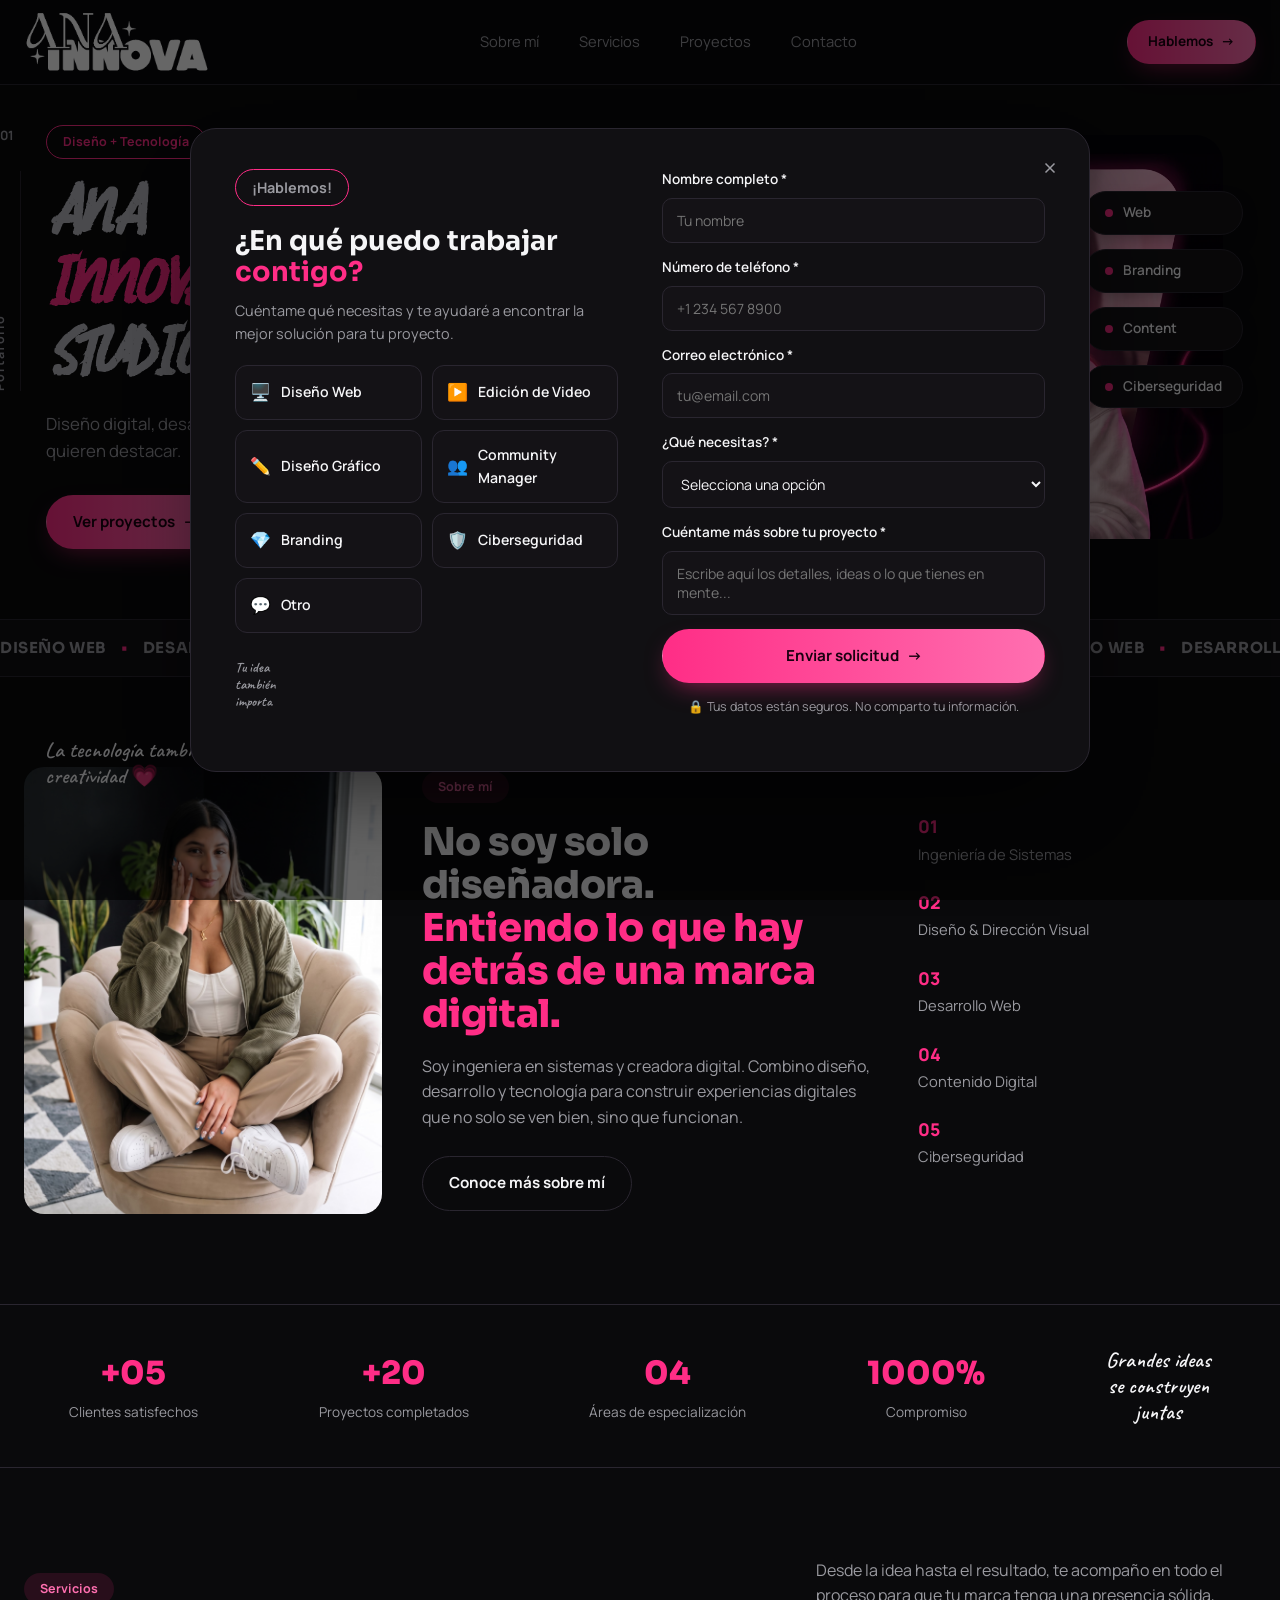
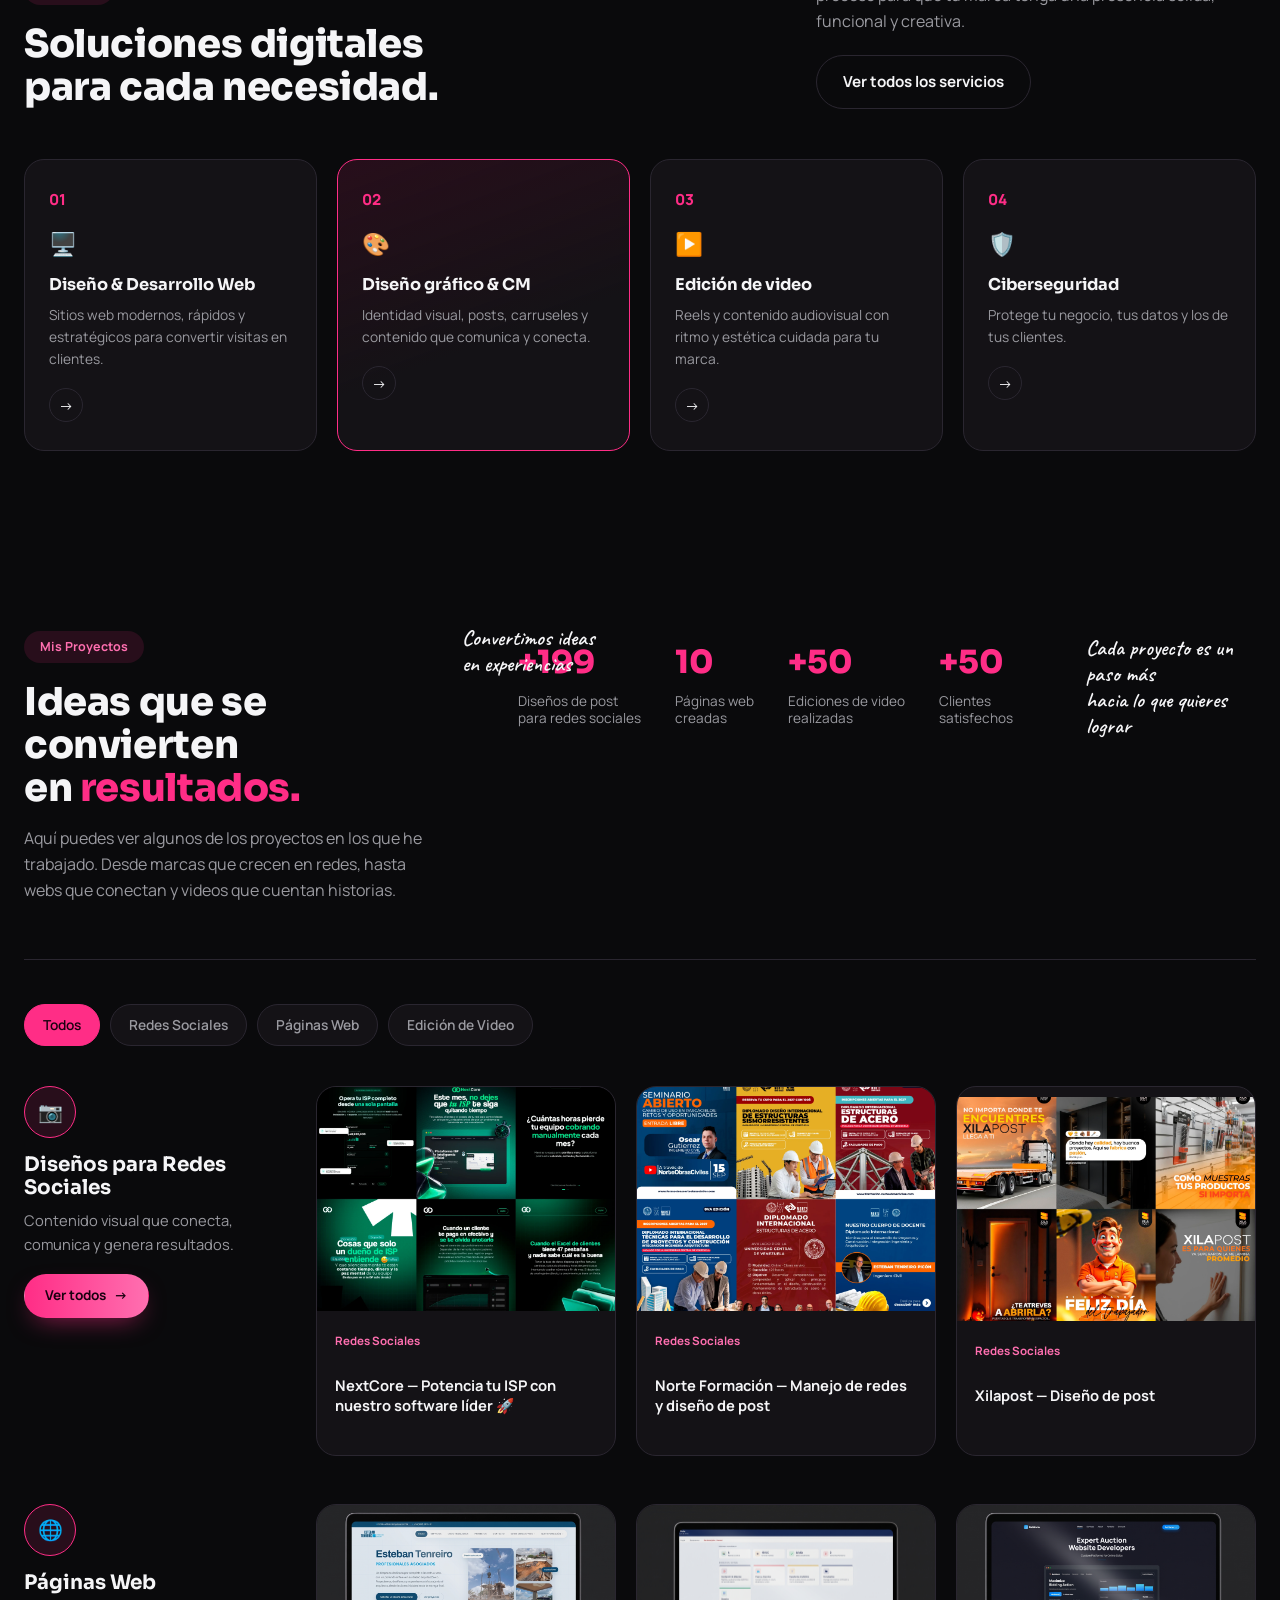
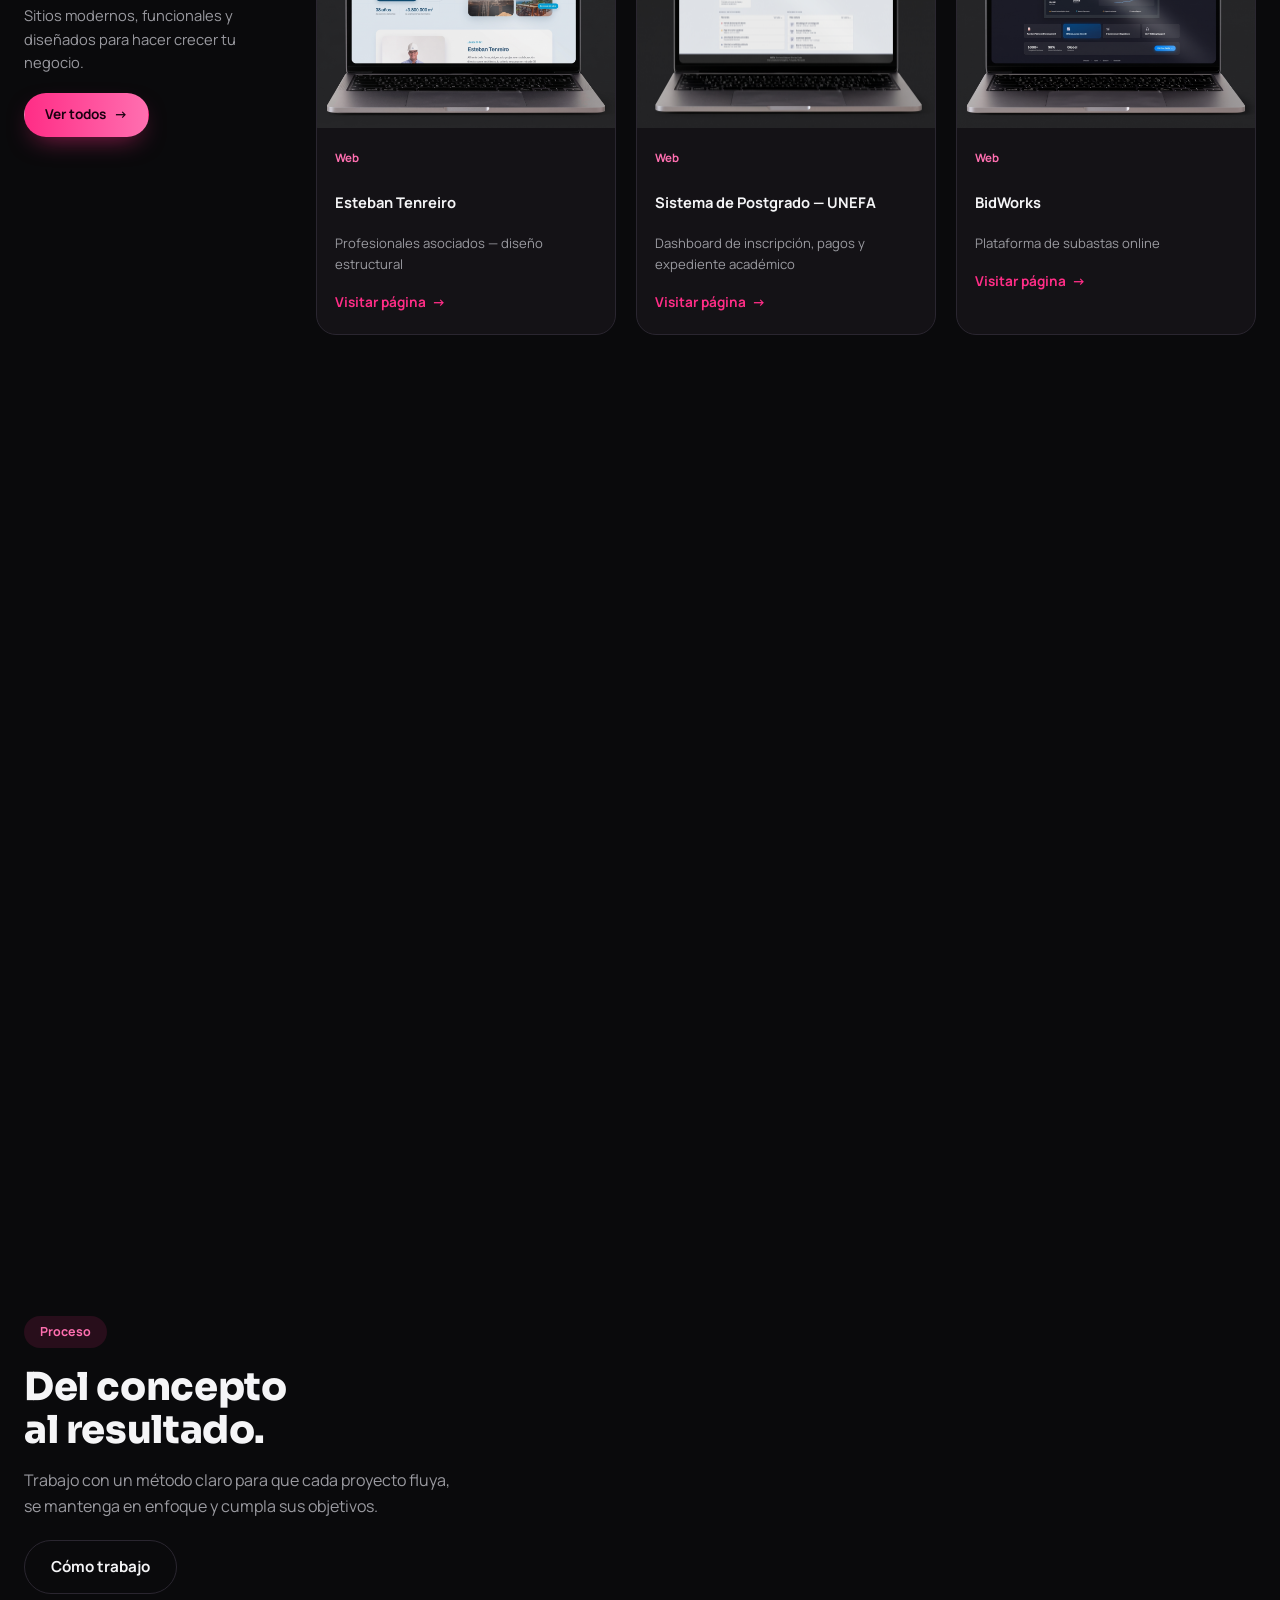
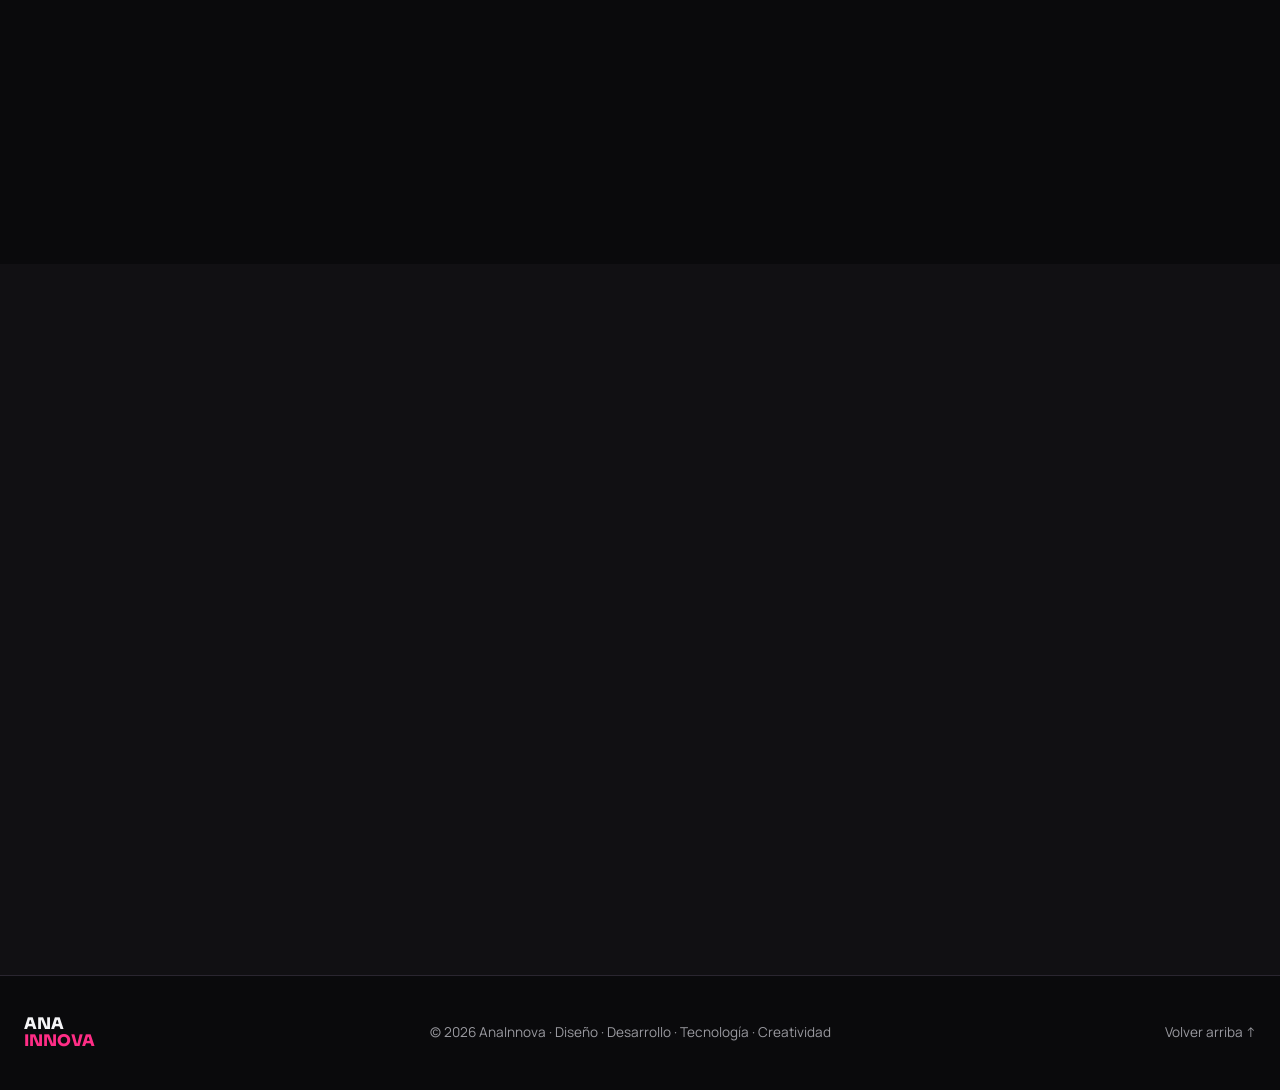
==== index.html @ 7bfef58b "Update web project photos, favicon, and fix mobile grid overflow - Swap the three "Páginas Web" scre" ====
<!DOCTYPE html>
<html lang="es">
<head>
<meta charset="UTF-8">
<meta name="viewport" content="width=device-width, initial-scale=1.0">
<title>AnaInnova — Diseño, desarrollo web &amp; contenido</title>
<meta name="description" content="Diseño digital, desarrollo web y tecnología para marcas que quieren destacar. Identidad visual, contenido para redes y ciberseguridad. Escríbeme y hagamos crecer tu negocio.">
<link rel="icon" type="image/png" href="assets/favicon.png?v=2">
<link rel="preconnect" href="https://fonts.googleapis.com">
<link rel="preconnect" href="https://fonts.gstatic.com" crossorigin>
<link href="https://fonts.googleapis.com/css2?family=Manrope:wght@400;500;600;700;800&family=Sora:wght@600;700;800;900&family=Caveat:wght@600;700&display=swap" rel="stylesheet">
<link rel="stylesheet" href="css/style.css?v=15">
</head>
<body>

<a class="skip-link" href="#main">Saltar al contenido</a>

<header class="site-header" id="siteHeader">
  <div class="wrap header__inner">
    <a href="#top" class="logo logo--mark">
      <img src="assets/logo-mark.png" alt="AnaInnova" class="logo__img">
    </a>

    <nav class="nav" id="nav">
      <a href="#sobre-mi">Sobre mí</a>
      <a href="#servicios">Servicios</a>
      <a href="#proyectos">Proyectos</a>
      <a href="#contacto">Contacto</a>
      <a href="#contacto" class="nav__cta btn btn--pink btn--block">Hablemos</a>
    </nav>

    <div class="header__actions">
      <a href="#contacto" class="btn btn--pink btn--sm">Hablemos <span class="btn__arrow">→</span></a>
      <button class="nav-toggle" id="navToggle" aria-label="Abrir menú" aria-expanded="false" aria-controls="nav">
        <span></span><span></span><span></span>
      </button>
    </div>
  </div>
</header>

<div class="nav-scrim" id="navScrim"></div>

<main id="main">

  <!-- HERO -->
  <section class="hero" id="top">
    <div class="wrap hero__inner">
      <span class="hero__rail" aria-hidden="true">01</span>
      <span class="hero__rail-label" aria-hidden="true">Portafolio</span>

      <div class="hero__text">
        <p class="pill pill--outline reveal hero-stagger">Diseño + Tecnología</p>
        <h1 class="hero__title reveal hero-stagger">
          <span>ANA</span>
          <span class="hl">INNOVA</span>
          <span>STUDIO</span>
        </h1>
        <p class="hero__sub reveal hero-stagger">Diseño digital, desarrollo y tecnología para marcas que quieren destacar.</p>
        <div class="hero__cta reveal hero-stagger">
          <a href="#proyectos" class="btn btn--pink">Ver proyectos <span class="btn__arrow">→</span></a>
          <a href="#servicios" class="btn btn--ghost">Conoce más</a>
        </div>
      </div>

      <div class="hero__media reveal">
        <p class="script-note hero__note" aria-hidden="true">Ideas<br>Código<br>Diseño<br>Resultados</p>
        <img src="assets/hero-laptop.webp" alt="Ana Gabriela, fundadora de AnaInnova, trabajando en su laptop" class="hero__img">
        <div class="hero__tags" aria-hidden="true">
          <span>Web</span>
          <span>Branding</span>
          <span>Content</span>
          <span>Ciberseguridad</span>
        </div>
      </div>
    </div>
  </section>

  <!-- MARQUEE -->
  <section class="marquee" aria-hidden="true">
    <div class="marquee__track">
      <span>Diseño Web</span><span class="dot">•</span>
      <span>Desarrollo</span><span class="dot">•</span>
      <span>Identidad Visual</span><span class="dot">•</span>
      <span>Community Management</span><span class="dot">•</span>
      <span>Video</span><span class="dot">•</span>
      <span>Ciberseguridad</span><span class="dot">•</span>
      <span>Diseño Web</span><span class="dot">•</span>
      <span>Desarrollo</span><span class="dot">•</span>
      <span>Identidad Visual</span><span class="dot">•</span>
      <span>Community Management</span><span class="dot">•</span>
      <span>Video</span><span class="dot">•</span>
      <span>Ciberseguridad</span><span class="dot">•</span>
    </div>
  </section>

  <!-- SOBRE MI -->
  <section class="section" id="sobre-mi">
    <div class="wrap about__inner">
      <div class="about__media reveal">
        <p class="script-note about__note" aria-hidden="true">La tecnología también es creatividad 💗</p>
        <img src="assets/ana-about-2.jpg" alt="Ana Gabriela">
      </div>
      <div class="about__text reveal">
        <p class="pill">Sobre mí</p>
        <h2 class="section__title">No soy solo diseñadora.<br><span class="hl">Entiendo lo que hay detrás de una marca digital.</span></h2>
        <p>
          Soy ingeniera en sistemas y creadora digital. Combino diseño, desarrollo
          y tecnología para construir experiencias digitales que no solo se ven
          bien, sino que funcionan.
        </p>
        <a href="#contacto" class="btn btn--ghost">Conoce más sobre mí</a>
      </div>
      <ol class="about__list">
        <li class="reveal"><span>01</span>Ingeniería de Sistemas</li>
        <li class="reveal"><span>02</span>Diseño &amp; Dirección Visual</li>
        <li class="reveal"><span>03</span>Desarrollo Web</li>
        <li class="reveal"><span>04</span>Contenido Digital</li>
        <li class="reveal"><span>05</span>Ciberseguridad</li>
      </ol>
    </div>
  </section>

  <!-- STATS -->
  <section class="stats">
    <div class="wrap stats__inner">
      <div class="stat"><strong data-count-to="5" data-prefix="+">0</strong><span>Clientes satisfechos</span></div>
      <div class="stat"><strong data-count-to="20" data-prefix="+">0</strong><span>Proyectos completados</span></div>
      <div class="stat"><strong data-count-to="4">0</strong><span>Áreas de especialización</span></div>
      <div class="stat"><strong data-count-to="1000" data-suffix="%">0</strong><span>Compromiso</span></div>
      <p class="script-note stats__note" aria-hidden="true">Grandes ideas<br>se construyen<br>juntas</p>
    </div>
  </section>

  <!-- SERVICIOS -->
  <section class="section" id="servicios">
    <div class="wrap">
      <div class="section__head">
        <div>
          <p class="pill">Servicios</p>
          <h2 class="section__title">Soluciones digitales<br>para cada necesidad.</h2>
        </div>
        <div>
          <p class="section__sub">Desde la idea hasta el resultado, te acompaño en todo el proceso para que tu marca tenga una presencia sólida, funcional y creativa.</p>
          <a href="#contacto" class="btn btn--ghost">Ver todos los servicios</a>
        </div>
      </div>

      <div class="services-grid">
        <article class="service-card reveal">
          <span class="service-card__num">01</span>
          <span class="service-card__icon">🖥️</span>
          <h3>Diseño &amp; Desarrollo Web</h3>
          <p>Sitios web modernos, rápidos y estratégicos para convertir visitas en clientes.</p>
          <a href="#contacto" class="service-card__arrow" aria-label="Consultar sobre diseño web">→</a>
        </article>

        <article class="service-card service-card--active reveal">
          <span class="service-card__num">02</span>
          <span class="service-card__icon">🎨</span>
          <h3>Diseño gráfico &amp; CM</h3>
          <p>Identidad visual, posts, carruseles y contenido que comunica y conecta.</p>
          <a href="#contacto" class="service-card__arrow" aria-label="Consultar sobre diseño gráfico">→</a>
        </article>

        <article class="service-card reveal">
          <span class="service-card__num">03</span>
          <span class="service-card__icon">▶️</span>
          <h3>Edición de video</h3>
          <p>Reels y contenido audiovisual con ritmo y estética cuidada para tu marca.</p>
          <a href="#contacto" class="service-card__arrow" aria-label="Consultar sobre edición de video">→</a>
        </article>

        <article class="service-card reveal">
          <span class="service-card__num">04</span>
          <span class="service-card__icon">🛡️</span>
          <h3>Ciberseguridad</h3>
          <p>Protege tu negocio, tus datos y los de tus clientes.</p>
          <a href="#contacto" class="service-card__arrow" aria-label="Consultar sobre ciberseguridad">→</a>
        </article>
      </div>
    </div>
  </section>

  <!-- PROYECTOS -->
  <section class="section" id="proyectos">
    <div class="wrap">
      <div class="proyectos__head">
        <div class="proyectos__intro">
          <p class="pill">Mis Proyectos</p>
          <p class="script-note proyectos__note-left reveal" aria-hidden="true">Convertimos ideas<br>en experiencias</p>
          <h2 class="section__title">Ideas que se convierten<br>en <span class="hl">resultados.</span></h2>
          <p class="section__sub" style="margin-left:0">
            Aquí puedes ver algunos de los proyectos en los que he trabajado. Desde marcas
            que crecen en redes, hasta webs que conectan y videos que cuentan historias.
          </p>
        </div>

        <div class="proyectos__stats">
          <div class="stat"><strong data-count-to="200" data-prefix="+">0</strong><span>Diseños de post<br>para redes sociales</span></div>
          <div class="stat"><strong data-count-to="10">0</strong><span>Páginas web<br>creadas</span></div>
          <div class="stat"><strong data-count-to="50" data-prefix="+">0</strong><span>Ediciones de video<br>realizadas</span></div>
          <div class="stat"><strong data-count-to="50" data-prefix="+">0</strong><span>Clientes<br>satisfechos</span></div>
        </div>

        <p class="script-note proyectos__note-right reveal" aria-hidden="true">Cada proyecto es un paso más<br>hacia lo que quieres lograr</p>
      </div>

      <div class="filters" id="filters">
        <button class="filter is-active" data-filter="all">Todos</button>
        <button class="filter" data-filter="redes">Redes Sociales</button>
        <button class="filter" data-filter="web">Páginas Web</button>
        <button class="filter" data-filter="video">Edición de Video</button>
      </div>

      <div class="proyectos__category reveal" data-cat-group="redes">
        <div class="proyectos__category-info">
          <span class="proyectos__category-icon">📷</span>
          <h3>Diseños para Redes Sociales</h3>
          <p>Contenido visual que conecta, comunica y genera resultados.</p>
          <a href="#contacto" class="btn btn--pink btn--sm">Ver todos <span class="btn__arrow">→</span></a>
        </div>
        <div class="proyectos__category-grid">
          <button type="button" class="social-card reveal"
            data-title="NextCore — Potencia tu ISP con nuestro software líder 🚀"
            data-desc="Campaña de piezas para redes sociales de NextCore, presentando su plataforma para operar un ISP completo con inteligencia artificial."
            data-img="assets/projects/nextcore-social-ads.webp">
            <div class="social-card__media">
              <img src="assets/projects/nextcore-social-ads.webp" alt="Diseño de redes sociales para NextCore" loading="lazy">
            </div>
            <div class="social-card__body">
              <span class="card-tag">Redes Sociales</span>
              <h4>NextCore — Potencia tu ISP con nuestro software líder 🚀</h4>
            </div>
          </button>

          <button type="button" class="social-card reveal"
            data-title="Norte Formación — Manejo de redes y diseño de post"
            data-desc="Manejo de redes sociales y diseño de post para los diplomados y seminarios de Norte Formación."
            data-img="assets/projects/norte-formacion-social-ads.webp">
            <div class="social-card__media">
              <img src="assets/projects/norte-formacion-social-ads.webp" alt="Diseño de redes sociales para Norte Formación" loading="lazy">
            </div>
            <div class="social-card__body">
              <span class="card-tag">Redes Sociales</span>
              <h4>Norte Formación — Manejo de redes y diseño de post</h4>
            </div>
          </button>

          <button type="button" class="social-card reveal"
            data-title="Xilapost — Diseño de post"
            data-desc="Diseño de post para redes sociales de la marca Xilapost."
            data-img="assets/projects/xilapost-social-ads.webp">
            <div class="social-card__media">
              <img src="assets/projects/xilapost-social-ads.webp" alt="Diseño de redes sociales para Xilapost" loading="lazy">
            </div>
            <div class="social-card__body">
              <span class="card-tag">Redes Sociales</span>
              <h4>Xilapost — Diseño de post</h4>
            </div>
          </button>
        </div>
      </div>

      <div class="proyectos__category reveal" data-cat-group="web">
        <div class="proyectos__category-info">
          <span class="proyectos__category-icon">🌐</span>
          <h3>Páginas Web</h3>
          <p>Sitios modernos, funcionales y diseñados para hacer crecer tu negocio.</p>
          <a href="#contacto" class="btn btn--pink btn--sm">Ver todos <span class="btn__arrow">→</span></a>
        </div>
        <div class="proyectos__category-grid">
          <div class="web-card reveal">
            <div class="web-card__media">
              <img src="assets/projects/web-esteban-tenreiro-2.png" alt="Página web de Esteban Tenreiro" loading="lazy">
            </div>
            <div class="web-card__body">
              <span class="card-tag">Web</span>
              <h4>Esteban Tenreiro</h4>
              <p>Profesionales asociados — diseño estructural</p>
              <a href="https://esteban-tenreiro.vercel.app/" target="_blank" rel="noopener" class="web-card__link">Visitar página <span class="btn__arrow">→</span></a>
            </div>
          </div>

          <div class="web-card reveal">
            <div class="web-card__media">
              <img src="assets/projects/web-unefa-dashboard-2.png" alt="Dashboard del sistema de postgrado UNEFA" loading="lazy">
            </div>
            <div class="web-card__body">
              <span class="card-tag">Web</span>
              <h4>Sistema de Postgrado — UNEFA</h4>
              <p>Dashboard de inscripción, pagos y expediente académico</p>
              <a href="proyectos/dashboard-unefa.html" target="_blank" rel="noopener" class="web-card__link">Visitar página <span class="btn__arrow">→</span></a>
            </div>
          </div>

          <div class="web-card reveal">
            <div class="web-card__media">
              <img src="assets/projects/web-bidworks-2.png" alt="Página web de BidWorks" loading="lazy">
            </div>
            <div class="web-card__body">
              <span class="card-tag">Web</span>
              <h4>BidWorks</h4>
              <p>Plataforma de subastas online</p>
              <a href="proyectos/bidworks-auction.html" target="_blank" rel="noopener" class="web-card__link">Visitar página <span class="btn__arrow">→</span></a>
            </div>
          </div>
        </div>
      </div>

      <div class="proyectos__category reveal" data-cat-group="video">
        <div class="proyectos__category-info">
          <span class="proyectos__category-icon">▶️</span>
          <h3>Edición de Video</h3>
          <p>Videos dinámicos, creativos y estratégicos que dan vida a tus ideas.</p>
          <a href="#contacto" class="btn btn--pink btn--sm">Ver todos <span class="btn__arrow">→</span></a>
        </div>
        <div class="proyectos__category-grid">
          <div class="category-placeholder">+ Aquí irán tus videos</div>
        </div>
      </div>
    </div>
  </section>

  <!-- PROCESO -->
  <section class="section" id="proceso">
    <div class="wrap">
      <p class="pill">Proceso</p>
      <h2 class="section__title">Del concepto<br>al resultado.</h2>
      <p class="section__sub">Trabajo con un método claro para que cada proyecto fluya, se mantenga en enfoque y cumpla sus objetivos.</p>
      <a href="#contacto" class="btn btn--ghost">Cómo trabajo</a>

      <div class="timeline">
        <div class="timeline__step reveal">
          <span class="timeline__num">01</span>
          <h3>Descubrimos</h3>
          <p>Entendemos tu negocio, audiencia y objetivos.</p>
        </div>
        <div class="timeline__step reveal">
          <span class="timeline__num">02</span>
          <h3>Diseñamos</h3>
          <p>Construimos la identidad visual y la experiencia.</p>
        </div>
        <div class="timeline__step reveal">
          <span class="timeline__num">03</span>
          <h3>Desarrollamos</h3>
          <p>Convertimos el concepto en una solución funcional.</p>
        </div>
        <div class="timeline__step reveal">
          <span class="timeline__num">04</span>
          <h3>Lanzamos</h3>
          <p>Probamos, optimizamos y dejamos todo listo.</p>
        </div>
      </div>
    </div>
  </section>

  <!-- CONTACTO -->
  <section class="section section--dark" id="contacto">
    <div class="wrap contact__inner">
      <div class="contact__intro reveal">
        <p class="pill">Contacto</p>
        <h2 class="section__title">¿Hablamos de tu <span class="hl">proyecto</span>?</h2>
        <p class="section__sub" style="margin-left:0">
          Cuéntame qué necesitas y te respondo lo antes posible. También puedes
          escribirme directo por WhatsApp o Instagram.
        </p>

        <div class="contact__links">
          <a class="contact__link" href="https://wa.me/584122128123" target="_blank" rel="noopener">
            <svg viewBox="0 0 24 24" fill="currentColor"><path d="M17.5 14.4c-.3-.1-1.7-.8-2-.9-.3-.1-.5-.1-.6.1-.2.3-.7.9-.9 1.1-.2.2-.3.2-.6.1-.3-.1-1.2-.4-2.3-1.4-.9-.8-1.4-1.7-1.6-2-.2-.3 0-.5.1-.6.1-.1.3-.3.4-.5.1-.1.2-.3.2-.4.1-.2 0-.3 0-.5 0-.1-.6-1.5-.8-2-.2-.5-.4-.4-.6-.4h-.5c-.2 0-.5.1-.7.3-.2.3-1 1-1 2.3 0 1.4 1 2.7 1.1 2.9.1.2 2 3.1 4.9 4.3.7.3 1.2.5 1.6.6.7.2 1.3.2 1.8.1.5-.1 1.7-.7 1.9-1.4.2-.7.2-1.2.2-1.4-.1-.1-.3-.2-.6-.3z"/><path d="M12 2C6.5 2 2 6.5 2 12c0 1.9.5 3.6 1.4 5.1L2 22l5-1.3c1.4.8 3.1 1.2 4.9 1.2 5.5 0 10-4.5 10-10S17.5 2 12 2zm0 18.2c-1.6 0-3.1-.4-4.4-1.2l-.3-.2-3 .8.8-2.9-.2-.3C4.2 15 3.8 13.5 3.8 12c0-4.5 3.7-8.2 8.2-8.2s8.2 3.7 8.2 8.2-3.7 8.2-8.2 8.2z"/></svg>
            <span>WhatsApp</span>
          </a>
          <a class="contact__link" href="https://instagram.com/anainnova_" target="_blank" rel="noopener">
            <svg viewBox="0 0 24 24" fill="none" stroke="currentColor" stroke-width="1.6"><rect x="3" y="3" width="18" height="18" rx="5"/><circle cx="12" cy="12" r="4"/><circle cx="17.2" cy="6.8" r="1"/></svg>
            <span>@anainnova_</span>
          </a>
        </div>

        <p class="script-note" style="margin-top:36px;" aria-hidden="true">Tu idea<br>también<br>importa</p>
      </div>

      <form class="contact__form reveal" id="contactForm">
        <label>
          Nombre
          <input type="text" name="nombre" id="fNombre" placeholder="Tu nombre" required>
        </label>
        <label>
          Correo electrónico
          <input type="email" name="correo" id="fCorreo" placeholder="tu@email.com">
        </label>
        <label>
          ¿Qué estás buscando?
          <select name="servicio" id="fServicio">
            <option value="Diseño y desarrollo web">Diseño y desarrollo web</option>
            <option value="Diseño gráfico / Community Manager">Diseño gráfico / Community Manager</option>
            <option value="Edición de video">Edición de video</option>
            <option value="Ciberseguridad">Ciberseguridad</option>
            <option value="Otro">Otro</option>
          </select>
        </label>
        <label>
          Mensaje
          <textarea name="mensaje" id="fMensaje" rows="4" placeholder="Contame un poco de tu proyecto..." required></textarea>
        </label>
        <button type="submit" class="btn btn--pink btn--block">Enviar mensaje <span class="btn__arrow">→</span></button>
        <p class="contact__hint">Se abre WhatsApp con tu mensaje ya escrito, listo para enviar.</p>
      </form>
    </div>
  </section>

</main>

<footer class="footer">
  <div class="wrap footer__inner">
    <a href="#top" class="logo logo--sm">ANA<span>INNOVA</span></a>
    <p>© <span id="year"></span> AnaInnova · Diseño · Desarrollo · Tecnología · Creatividad</p>
    <a href="#top" class="footer__top">Volver arriba ↑</a>
  </div>
</footer>

<!-- VENTANA: vista completa de un proyecto -->
<div class="project-modal" id="projectModal" aria-hidden="true">
  <div class="project-modal__scrim" data-modal-close></div>
  <div class="project-modal__panel" role="dialog" aria-modal="true" aria-labelledby="projectModalTitle">
    <button class="project-modal__close" type="button" data-modal-close aria-label="Cerrar">
      <svg width="18" height="18" viewBox="0 0 24 24" fill="none" stroke="currentColor" stroke-width="2"><path d="M6 6l12 12M18 6L6 18"/></svg>
    </button>
    <div class="project-modal__media" id="projectModalMedia"></div>
    <div class="project-modal__body">
      <span class="card-tag" id="projectModalTag">Redes Sociales</span>
      <h3 id="projectModalTitle"></h3>
      <p id="projectModalDesc"></p>
      <a href="#contacto" class="btn btn--pink" data-modal-close>Quiero un proyecto así</a>
    </div>
  </div>
</div>

<!-- VENTANA EMERGENTE: ¡Hablemos! -->
<div class="lead-modal" id="leadModal" aria-hidden="true">
  <div class="lead-modal__scrim" data-lead-close></div>
  <div class="lead-modal__panel" role="dialog" aria-modal="true" aria-labelledby="leadModalTitle">
    <button class="lead-modal__close" type="button" data-lead-close aria-label="Cerrar">
      <svg width="18" height="18" viewBox="0 0 24 24" fill="none" stroke="currentColor" stroke-width="2"><path d="M6 6l12 12M18 6L6 18"/></svg>
    </button>

    <div class="lead-modal__left">
      <p class="pill pill--outline">¡Hablemos!</p>
      <h2 id="leadModalTitle">¿En qué puedo trabajar <span class="hl">contigo?</span></h2>
      <p>Cuéntame qué necesitas y te ayudaré a encontrar la mejor solución para tu proyecto.</p>

      <div class="lead-modal__services" id="leadServices">
        <button type="button" data-service="Diseño Web"><span class="svc-icon">🖥️</span><span>Diseño Web</span><span class="svc-check">✓</span></button>
        <button type="button" data-service="Edición de Video"><span class="svc-icon">▶️</span><span>Edición de Video</span><span class="svc-check">✓</span></button>
        <button type="button" data-service="Diseño Gráfico"><span class="svc-icon">✏️</span><span>Diseño Gráfico</span><span class="svc-check">✓</span></button>
        <button type="button" data-service="Community Manager"><span class="svc-icon">👥</span><span>Community Manager</span><span class="svc-check">✓</span></button>
        <button type="button" data-service="Branding"><span class="svc-icon">💎</span><span>Branding</span><span class="svc-check">✓</span></button>
        <button type="button" data-service="Ciberseguridad"><span class="svc-icon">🛡️</span><span>Ciberseguridad</span><span class="svc-check">✓</span></button>
        <button type="button" data-service="Otro"><span class="svc-icon">💬</span><span>Otro</span><span class="svc-check">✓</span></button>
      </div>

      <p class="script-note" aria-hidden="true">Tu idea<br>también<br>importa</p>
    </div>

    <form class="lead-modal__form" id="leadForm">
      <label>Nombre completo *
        <input type="text" id="lName" placeholder="Tu nombre" required>
      </label>
      <label>Número de teléfono *
        <input type="tel" id="lPhone" placeholder="+1 234 567 8900" required>
      </label>
      <label>Correo electrónico *
        <input type="email" id="lEmail" placeholder="tu@email.com" required>
      </label>
      <label>¿Qué necesitas? *
        <select id="lNeed" required>
          <option value="">Selecciona una opción</option>
          <option>Diseño Web</option>
          <option>Edición de Video</option>
          <option>Diseño Gráfico</option>
          <option>Community Manager</option>
          <option>Branding</option>
          <option>Ciberseguridad</option>
          <option>Otro</option>
        </select>
      </label>
      <label>Cuéntame más sobre tu proyecto *
        <textarea id="lDetails" rows="2" placeholder="Escribe aquí los detalles, ideas o lo que tienes en mente..." required></textarea>
      </label>
      <button type="submit" class="btn btn--pink btn--block">Enviar solicitud <span class="btn__arrow">→</span></button>
      <p class="lead-modal__privacy">🔒 Tus datos están seguros. No comparto tu información.</p>
    </form>
  </div>
</div>

<script src="js/script.js?v=4"></script>
</body>
</html>
---- css/style.css ----
/* ============ Reset & tokens ============ */
*, *::before, *::after { box-sizing: border-box; }
html { scroll-behavior: smooth; }

@font-face {
  font-family: 'HolidaySlant';
  src: url('../assets/fonts/greatest-holiday-slant.otf') format('opentype');
  font-display: swap;
}

:root {
  --bg: #0a0a0c;
  --bg-alt: #111013;
  --surface: #141216;
  --surface-2: #1a171c;
  --border: #2a2630;
  --text: #f5f5f7;
  --text-dim: #9a9aa0;
  --pink: #ff2d86;
  --pink-2: #ff6fb0;
  --radius: 20px;
  --radius-sm: 12px;
  --maxw: 1400px;
  --ff-head: 'Sora', 'Manrope', sans-serif;
  --ff-body: 'Manrope', sans-serif;
  --ff-script: 'Caveat', cursive;
  --ff-display: 'HolidaySlant', var(--ff-head);
}

body {
  margin: 0;
  background: var(--bg);
  color: var(--text);
  font-family: var(--ff-body);
  line-height: 1.6;
  -webkit-font-smoothing: antialiased;
  overflow-x: hidden;
}
body.is-locked { overflow: hidden; }

@keyframes float {
  0%, 100% { transform: translateY(0); }
  50% { transform: translateY(-10px); }
}
@keyframes float-tilt-neg6 {
  0%, 100% { transform: translateY(0) rotate(-6deg); }
  50% { transform: translateY(-8px) rotate(-6deg); }
}
@keyframes float-tilt-neg4 {
  0%, 100% { transform: translateY(0) rotate(-4deg); }
  50% { transform: translateY(-8px) rotate(-4deg); }
}
@keyframes float-tilt-pos3 {
  0%, 100% { transform: translateY(0) rotate(3deg); }
  50% { transform: translateY(-8px) rotate(3deg); }
}
@keyframes spin-slow {
  to { transform: rotate(360deg); }
}
@keyframes marquee-scroll {
  to { transform: translateX(-50%); }
}
@keyframes pulse-glow {
  0%, 100% { box-shadow: 0 40px 90px -30px rgba(255,45,134,.35); }
  50% { box-shadow: 0 40px 110px -20px rgba(255,45,134,.55); }
}

@media (prefers-reduced-motion: reduce) {
  html { scroll-behavior: auto; }
  *, *::before, *::after { animation-duration: .001ms !important; animation-iteration-count: 1 !important; transition-duration: .001ms !important; }
}

h1, h2, h3 { font-family: var(--ff-head); line-height: 1.12; margin: 0; }
p { margin: 0; }
a { color: inherit; text-decoration: none; }
img { max-width: 100%; display: block; }
ul, ol { margin: 0; padding: 0; list-style: none; }
button { font: inherit; cursor: pointer; background: none; border: none; color: inherit; }

.wrap { max-width: var(--maxw); margin: 0 auto; padding: 0 24px; position: relative; }

.skip-link {
  position: absolute; left: -999px; top: 0;
  background: var(--pink); color: #0a0a0d; padding: 10px 16px; z-index: 200; border-radius: 0 0 8px 0;
}
.skip-link:focus { left: 0; }

.hl { color: var(--pink); }

.script-note {
  font-family: var(--ff-script);
  font-weight: 600;
  font-size: 1.35rem;
  color: var(--text);
  line-height: 1.2;
  animation: float 5s ease-in-out infinite;
}

/* ============ Buttons & pills ============ */
.btn {
  display: inline-flex; align-items: center; justify-content: center;
  gap: 8px;
  padding: 14px 26px;
  border-radius: 999px;
  font-weight: 700;
  font-size: 0.95rem;
  border: 1px solid transparent;
  transition: transform .18s ease, background .18s ease, border-color .18s ease, box-shadow .18s ease;
  white-space: nowrap;
}
.btn:hover { transform: translateY(-2px); }
.btn--pink { position: relative; overflow: hidden; background: linear-gradient(90deg, var(--pink), var(--pink-2)); color: #1a0010; box-shadow: 0 10px 26px -10px rgba(255,45,134,.6); }
.btn--pink::after {
  content: ''; position: absolute; top: 0; left: -60%; width: 40%; height: 100%;
  background: linear-gradient(115deg, transparent, rgba(255,255,255,.55), transparent);
  transform: skewX(-20deg); transition: left .5s ease;
}
.btn--pink:hover::after { left: 130%; }
.btn--ghost { background: transparent; border-color: var(--border); color: var(--text); }
.btn--ghost:hover { border-color: var(--pink); }
.btn--sm { padding: 10px 20px; font-size: .85rem; }
.btn--block { width: 100%; }
.btn__arrow { transition: transform .18s ease; }
.btn:hover .btn__arrow { transform: translateX(3px); }

.pill {
  display: inline-block;
  font-size: .78rem; font-weight: 700;
  background: rgba(255,45,134,.12);
  color: var(--pink-2);
  padding: 6px 16px; border-radius: 999px;
  margin-bottom: 18px;
}
.pill--outline {
  background: none;
  border: 1px solid var(--pink);
  color: var(--pink);
}

/* ============ Header ============ */
.site-header {
  position: sticky; top: 0; z-index: 90;
  border-bottom: 1px solid var(--border);
}
.site-header::before {
  content: '';
  position: absolute; inset: 0; z-index: -1;
  background: rgba(10,10,12,.75);
  backdrop-filter: blur(14px);
  -webkit-backdrop-filter: blur(14px);
}
.header__inner {
  display: flex; align-items: center; justify-content: space-between;
  height: 84px;
}
.logo--mark { display: flex; align-items: center; }
.logo__img { height: 62px; width: auto; display: block; }
.logo--sm { display: flex; flex-direction: column; font-family: var(--ff-head); font-weight: 800; font-size: 1rem; line-height: 1.05; }
.logo--sm span { color: var(--pink); }

.nav { display: flex; align-items: center; gap: 8px; }
.nav a { position: relative; padding: 10px 16px; font-size: .92rem; color: var(--text-dim); border-radius: 999px; transition: color .15s ease; }
.nav a:hover { color: var(--text); }
.nav a:not(.nav__cta)::after {
  content: ''; position: absolute; left: 16px; right: 16px; bottom: 6px; height: 2px;
  background: var(--pink); border-radius: 2px;
  transform: scaleX(0); transform-origin: left; transition: transform .25s ease;
}
.nav a:not(.nav__cta):hover::after { transform: scaleX(1); }
.nav .nav__cta { display: none; }

.logo--mark { transition: transform .2s ease; }
.logo--mark:hover { transform: scale(1.04) rotate(-1deg); }

.header__actions { display: flex; align-items: center; gap: 14px; }

.nav-toggle {
  display: none;
  position: relative; z-index: 95;
  width: 40px; height: 40px;
  border: 1px solid var(--border);
  border-radius: 10px;
  align-items: center; justify-content: center;
  flex-direction: column; gap: 4px;
}
.nav-toggle span { width: 18px; height: 2px; background: var(--text); border-radius: 2px; transition: transform .2s ease, opacity .2s ease; }
.nav-toggle.is-active span:nth-child(1) { transform: translateY(6px) rotate(45deg); }
.nav-toggle.is-active span:nth-child(2) { opacity: 0; }
.nav-toggle.is-active span:nth-child(3) { transform: translateY(-6px) rotate(-45deg); }

.nav-scrim {
  position: fixed; inset: 0; background: rgba(0,0,0,.6);
  opacity: 0; pointer-events: none; transition: opacity .2s ease; z-index: 80;
}
.nav-scrim.is-open { opacity: 1; pointer-events: auto; }

/* ============ Marquee ============ */
.marquee {
  overflow: hidden; border-top: 1px solid var(--border); border-bottom: 1px solid var(--border);
  padding: 16px 0; background: var(--bg-alt);
}
.marquee__track {
  display: flex; align-items: center; gap: 14px; width: max-content;
  animation: marquee-scroll 26s linear infinite;
  font-family: var(--ff-head); font-weight: 700; font-size: .95rem;
  color: var(--text-dim); text-transform: uppercase; letter-spacing: .04em;
}
.marquee__track span.dot { color: var(--pink); }
.marquee:hover .marquee__track { animation-play-state: paused; }

/* ============ Sections generic ============ */
.section { padding: 90px 0; }
.section__title { font-size: clamp(1.8rem, 3vw, 2.6rem); font-weight: 800; letter-spacing: -0.01em; margin-bottom: 16px; }
.section__sub { color: var(--text-dim); font-size: 1rem; max-width: 440px; margin-bottom: 20px; }
.section__head {
  display: flex; justify-content: space-between; align-items: flex-end; gap: 40px;
  margin-bottom: 50px; flex-wrap: wrap;
}
.section__head .section__title { margin-bottom: 0; }

/* ============ Hero ============ */
.hero { padding: 40px 0 70px; position: relative; }
.hero__inner {
  padding-left: 46px;
  display: grid;
  grid-template-columns: minmax(0, 1fr) minmax(0, 1.15fr);
  gap: 40px;
  align-items: center;
}
.hero__rail {
  position: absolute; left: 0; top: 0; font-size: .8rem; color: var(--text-dim); font-weight: 700;
}
.hero__rail-label {
  position: absolute; left: -10px; top: 46px; height: 220px;
  writing-mode: vertical-rl; transform: rotate(180deg);
  font-size: .78rem; letter-spacing: .12em; color: var(--text-dim); font-weight: 700;
  border-left: 1px solid var(--border); padding-left: 10px;
}
.hero__text { max-width: 640px; }
.hero__title {
  font-family: var(--ff-display);
  font-weight: 800;
  font-size: clamp(2.6rem, 6.2vw, 4.6rem);
  line-height: .96;
  letter-spacing: -0.01em;
  text-transform: uppercase;
  display: flex; flex-direction: column;
  color: #b9b9c0;
  margin-bottom: 22px;
}
.hero__title .hl { color: var(--pink); }
.hero__sub { color: var(--text-dim); font-size: 1.05rem; max-width: 460px; margin-bottom: 30px; }
.hero__cta { display: flex; align-items: center; gap: 18px; flex-wrap: wrap; }

.hero__media { position: relative; }
.hero__img {
  width: min(560px, 100%); margin: 0 auto;
  border-radius: 28px;
  animation: pulse-glow 4.5s ease-in-out infinite;
}
.hero__note {
  position: absolute; top: -10px; left: 4%;
  z-index: 2; text-align: left;
  animation: float-tilt-neg6 5s ease-in-out infinite;
}
.hero__tags {
  position: absolute; top: 14%; right: 2%;
  display: flex; flex-direction: column; gap: 14px;
  z-index: 2;
}
.hero__tags span {
  background: var(--surface); border: 1px solid var(--border);
  border-radius: 999px; padding: 10px 20px;
  font-size: .85rem; font-weight: 600;
  display: flex; align-items: center; gap: 10px;
  box-shadow: 0 10px 24px -12px rgba(0,0,0,.6);
  animation: float 4s ease-in-out infinite;
  transition: border-color .2s ease, transform .2s ease;
}
.hero__tags span:hover { border-color: var(--pink); transform: translateY(-4px) scale(1.04); }
.hero__tags span:nth-child(1) { animation-delay: 0s; }
.hero__tags span:nth-child(2) { animation-delay: .3s; }
.hero__tags span:nth-child(3) { animation-delay: .6s; }
.hero__tags span:nth-child(4) { animation-delay: .9s; }
.hero__tags span::before {
  content: ''; width: 8px; height: 8px; border-radius: 50%; background: var(--pink); display: inline-block;
}

/* ============ About ============ */
.about__inner {
  display: grid;
  grid-template-columns: 0.9fr 1.15fr 0.85fr;
  gap: 40px;
  align-items: center;
}
.about__media { position: relative; }
.about__media img { border-radius: var(--radius); width: 100%; aspect-ratio: 4/5; object-fit: cover; }
.about__note {
  position: absolute; top: -30px; left: 6%;
  z-index: 2; max-width: 200px;
  animation: float-tilt-neg4 4.5s ease-in-out infinite;
}
.about__text p:not(.pill) { color: var(--text-dim); margin: 18px 0 26px; max-width: 460px; }
.about__list { display: flex; flex-direction: column; gap: 22px; }
.about__list li { font-size: .92rem; color: var(--text-dim); }
.about__list li span { display: block; color: var(--pink); font-weight: 800; font-size: 1.1rem; margin-bottom: 2px; }
.about__list li:first-child span { color: var(--pink); }

/* ============ Stats ============ */
.stats { border-top: 1px solid var(--border); border-bottom: 1px solid var(--border); }
.stats__inner {
  display: flex; align-items: center; justify-content: space-around; flex-wrap: wrap;
  gap: 30px; padding: 42px 24px; text-align: center;
}
.stat strong { display: block; font-size: 2rem; font-weight: 800; color: var(--pink); font-family: var(--ff-head); }
.stat span { font-size: .85rem; color: var(--text-dim); }
.stats__note { animation: float-tilt-pos3 5.5s ease-in-out infinite; }

/* ============ Services ============ */
.services-grid {
  display: grid; grid-template-columns: repeat(4, 1fr); gap: 20px;
}
.service-card {
  background: var(--surface); border: 1px solid var(--border); border-radius: var(--radius);
  padding: 28px 24px; position: relative; transition: border-color .2s ease, transform .2s ease;
}
.service-card:hover { transform: translateY(-6px); border-color: rgba(255,45,134,.4); }
.service-card--active { border-color: var(--pink); background: linear-gradient(160deg, rgba(255,45,134,.12), var(--surface) 60%); }
.service-card__num { color: var(--pink); font-weight: 800; font-size: .95rem; display: block; margin-bottom: 14px; }
.service-card__icon { font-size: 1.4rem; display: block; margin-bottom: 14px; transition: transform .3s ease; }
.service-card:hover .service-card__icon { transform: scale(1.18) rotate(-6deg); }
.service-card h3 { font-size: 1.02rem; margin-bottom: 10px; }
.service-card p { color: var(--text-dim); font-size: .86rem; margin-bottom: 18px; }
.service-card__arrow {
  width: 34px; height: 34px; border-radius: 50%; border: 1px solid var(--border);
  display: flex; align-items: center; justify-content: center; font-size: .9rem;
  transition: background .18s ease, border-color .18s ease;
}
.service-card:hover .service-card__arrow { background: var(--pink); border-color: var(--pink); color: #1a0010; }

/* ============ Portfolio ============ */
.filters { display: flex; flex-wrap: wrap; gap: 10px; margin-bottom: 40px; }
.filter {
  background: var(--surface); border: 1px solid var(--border); color: var(--text-dim);
  padding: 9px 18px; border-radius: 999px; font-weight: 600; font-size: .86rem;
  transition: all .15s ease;
}
.filter:hover { color: var(--text); transform: translateY(-2px); }
.filter.is-active { background: var(--pink); color: #1a0010; border-color: var(--pink); }

.proyectos__head {
  display: flex; align-items: flex-start; justify-content: space-between; gap: 40px;
  flex-wrap: wrap; margin-bottom: 44px; padding-bottom: 36px; border-bottom: 1px solid var(--border);
}
.proyectos__intro { max-width: 420px; position: relative; }
.proyectos__note-left { position: absolute; top: -6px; left: 100%; margin-left: 18px; width: 160px; transform: rotate(-4deg); }
.proyectos__stats { display: flex; flex-wrap: wrap; gap: 34px; padding-top: 6px; }
.proyectos__stats .stat { text-align: left; }
.proyectos__stats .stat span { display: block; margin-top: 4px; line-height: 1.3; }
.proyectos__note-right { max-width: 170px; align-self: flex-start; margin-top: 4px; }

.proyectos__category { display: grid; grid-template-columns: 260px 1fr; gap: 32px; margin-bottom: 48px; align-items: start; transition: opacity .2s ease; }
.proyectos__category-icon {
  width: 52px; height: 52px; border-radius: 50%;
  background: rgba(255,45,134,.12); border: 1px solid var(--pink);
  display: flex; align-items: center; justify-content: center;
  font-size: 1.25rem; margin-bottom: 16px;
}
.proyectos__category-info h3 { font-size: 1.25rem; margin-bottom: 10px; }
.proyectos__category-info p { color: var(--text-dim); font-size: .92rem; margin-bottom: 18px; max-width: 240px; }
.proyectos__category-grid { display: grid; grid-template-columns: repeat(3, 1fr); gap: 20px; }
.social-card, .web-card, .video-card {
  display: block; width: 100%; padding: 0; margin: 0; text-align: left;
  background: var(--surface); border: 1px solid var(--border);
  border-radius: var(--radius); overflow: hidden; cursor: pointer;
  transition: transform .25s ease, border-color .25s ease;
}
.social-card:hover, .web-card:hover, .video-card:hover { transform: translateY(-6px); border-color: rgba(255,45,134,.35); }
.social-card__media, .web-card__media, .video-card__media { aspect-ratio: 4/3; overflow: hidden; }
.social-card__media img, .web-card__media img, .video-card__media img {
  width: 100%; height: 100%; object-fit: cover; display: block; transition: transform .3s ease;
}
.social-card:hover img, .web-card:hover img, .video-card:hover img { transform: scale(1.05); }
.card-tag { display: inline-block; font-size: .72rem; font-weight: 700; color: var(--pink-2); margin-bottom: 6px; }
.social-card__body, .web-card__body, .video-card__body { padding: 16px 18px 20px; }
.social-card__body h4, .web-card__body h4, .video-card__body h4 { font-size: .92rem; font-weight: 700; line-height: 1.35; }
.web-card__body p { color: var(--text-dim); font-size: .82rem; margin: 6px 0 14px; }
.web-card__link {
  display: inline-flex; align-items: center; gap: 6px;
  color: var(--pink); font-weight: 700; font-size: .85rem;
}
.web-card__link:hover .btn__arrow { transform: translateX(3px); }
.web-card__link .btn__arrow { transition: transform .18s ease; }

.category-placeholder {
  aspect-ratio: 4/3; border: 1px dashed var(--border); border-radius: var(--radius);
  display: flex; align-items: center; justify-content: center; text-align: center;
  color: var(--text-dim); font-size: .85rem; padding: 20px; grid-column: 1 / -1;
  transition: border-color .2s ease, color .2s ease;
}
.category-placeholder:hover { border-color: var(--pink); color: var(--text); }
.proyectos__category.is-hidden { display: none; }

/* ============ Process ============ */
.timeline {
  display: grid; grid-template-columns: repeat(4, 1fr); gap: 20px; margin-top: 50px;
  position: relative;
}
.timeline__step { position: relative; padding-right: 10px; transition: transform .25s ease; }
.timeline__step:hover { transform: translateY(-4px); }
.timeline__num {
  display: inline-flex; align-items: center; justify-content: center;
  width: 44px; height: 44px; border-radius: 50%;
  transition: background .2s ease, color .2s ease;
  background: var(--surface); border: 1px solid var(--pink); color: var(--pink);
  font-weight: 800; font-size: .9rem; margin-bottom: 16px;
}
.timeline__step:hover .timeline__num { background: var(--pink); color: #1a0010; }
.timeline__step h3 { font-size: 1.02rem; margin-bottom: 8px; }
.timeline__step p { color: var(--text-dim); font-size: .86rem; }
.timeline__step:not(:last-child)::after {
  content: '→'; position: absolute; top: 12px; right: -18px; color: var(--border); font-size: 1.2rem;
  transition: transform .25s ease;
}
.timeline__step:hover:not(:last-child)::after { transform: translateX(4px); }

/* ============ Contact ============ */
.section--dark { background: var(--bg-alt); }
.contact__inner { display: grid; grid-template-columns: 1fr 1fr; gap: 60px; align-items: start; }
.contact__intro, .contact__form { min-width: 0; }
.contact__links { display: flex; gap: 16px; margin-top: 28px; flex-wrap: wrap; }
.contact__link {
  display: flex; align-items: center; gap: 10px;
  background: var(--surface); border: 1px solid var(--border);
  padding: 12px 20px; border-radius: 999px; font-weight: 600; font-size: .9rem;
  transition: border-color .18s ease, transform .18s ease;
}
.contact__link:hover { border-color: var(--pink); transform: translateY(-3px); }
.contact__link svg { width: 18px; height: 18px; }

.contact__form { display: flex; flex-direction: column; gap: 16px; }
.contact__form label { font-size: .88rem; font-weight: 600; display: flex; flex-direction: column; gap: 8px; }
.contact__form input, .contact__form select, .contact__form textarea {
  background: var(--surface); border: 1px solid var(--border); border-radius: 10px;
  padding: 13px 14px; color: var(--text); font-family: inherit; font-size: .92rem; font-weight: 400;
}
.contact__form input:focus, .contact__form select:focus, .contact__form textarea:focus { outline: none; border-color: var(--pink); }
.contact__form textarea { resize: vertical; }
.contact__hint { color: var(--text-dim); font-size: .8rem; text-align: center; }

/* ============ Footer ============ */
.footer { border-top: 1px solid var(--border); padding: 40px 0; }
.footer__inner { display: flex; align-items: center; justify-content: space-between; flex-wrap: wrap; gap: 16px; }
.footer__inner p { color: var(--text-dim); font-size: .85rem; }
.footer__top { color: var(--text-dim); font-size: .85rem; }
.footer__top:hover { color: var(--pink); }

/* ============ Project modal (image lightbox) ============ */
.project-modal {
  position: fixed; inset: 0; z-index: 320;
  display: flex; align-items: center; justify-content: center; padding: 24px;
  opacity: 0; visibility: hidden; pointer-events: none;
  transition: opacity .25s ease, visibility .25s ease;
}
.project-modal.is-open { opacity: 1; visibility: visible; pointer-events: auto; }
.project-modal__scrim { position: absolute; inset: 0; background: rgba(0,0,0,.7); }
.project-modal__panel {
  position: relative; display: flex;
  width: auto; height: auto;
  max-width: min(1100px, 94vw); max-height: 88vh;
  background: var(--bg-alt); border: 1px solid var(--border); border-radius: 26px;
  overflow: hidden; box-shadow: 0 40px 90px -30px rgba(0,0,0,.7);
  transform: translateY(16px) scale(.97); opacity: 0;
  transition: transform .3s cubic-bezier(.2,.8,.2,1), opacity .3s ease;
}
.project-modal.is-open .project-modal__panel { transform: translateY(0) scale(1); opacity: 1; }
.project-modal__media {
  flex: 0 0 auto; width: 420px; height: 320px;
  background: #050505; position: relative;
  display: flex; align-items: center; justify-content: center; overflow: hidden;
}
.project-modal__media img {
  width: 100%; height: 100%; object-fit: contain; display: block;
}
.project-modal__body {
  flex: 0 0 360px; min-width: 0; overflow-y: auto; padding: 40px 36px;
  display: flex; flex-direction: column; justify-content: center;
}
.project-modal__body h3 { font-size: 1.3rem; margin: 10px 0 14px; }
.project-modal__body p { color: var(--text-dim); font-size: .92rem; line-height: 1.6; margin-bottom: 26px; }
.project-modal__close {
  position: absolute; top: 20px; right: 20px; z-index: 2;
  width: 32px; height: 32px; border-radius: 50%;
  display: flex; align-items: center; justify-content: center;
  background: rgba(0,0,0,.4); color: #fff;
}
.project-modal__close:hover { background: var(--pink); color: #1a0010; }

@media (max-width: 760px) {
  .project-modal { padding: 0; align-items: flex-end; }
  .project-modal__panel {
    flex-direction: column; align-items: center;
    width: 100%; max-width: 100%; height: auto; max-height: 92vh;
    overflow-y: auto; border-radius: 26px 26px 0 0;
  }
  .project-modal__media { flex: none; }
  .project-modal__body { flex: none; width: 100%; overflow-y: visible; }
}

/* ============ Lead modal (popup) ============ */
.lead-modal {
  position: fixed; inset: 0; z-index: 300;
  display: flex; align-items: center; justify-content: center; padding: 20px;
  opacity: 0; visibility: hidden; pointer-events: none;
  transition: opacity .25s ease, visibility .25s ease;
}
.lead-modal.is-open { opacity: 1; visibility: visible; pointer-events: auto; }
.lead-modal__scrim { position: absolute; inset: 0; background: rgba(0,0,0,.6); }
.lead-modal__panel {
  position: relative; background: var(--bg-alt); border: 1px solid var(--border); border-radius: 26px;
  width: 100%; max-width: 900px; max-height: 92vh; overflow-y: auto;
  padding: 40px 44px; display: flex; gap: 44px;
  box-shadow: 0 40px 90px -30px rgba(0,0,0,.7);
  transform: translateY(24px) scale(.96); opacity: 0;
  transition: transform .3s cubic-bezier(.2,.8,.2,1), opacity .3s ease;
}
.lead-modal.is-open .lead-modal__panel { transform: translateY(0) scale(1); opacity: 1; }
.lead-modal__close {
  position: absolute; top: 24px; right: 24px; width: 30px; height: 30px;
  display: flex; align-items: center; justify-content: center;
  border-radius: 50%; color: var(--text-dim);
}
.lead-modal__close:hover { color: var(--text); background: var(--surface); }
.lead-modal__left { flex: 1; min-width: 0; }
.lead-modal__left h2 { font-size: 1.7rem; margin-bottom: 12px; }
.lead-modal__left > p { color: var(--text-dim); font-size: .9rem; margin-bottom: 20px; }
.lead-modal__services { display: grid; grid-template-columns: 1fr 1fr; gap: 10px; }
.lead-modal__services button {
  display: flex; align-items: center; gap: 10px;
  padding: 13px 14px; border-radius: 12px; cursor: pointer;
  background: var(--surface); border: 1px solid var(--border); font-size: .88rem; font-weight: 600;
  text-align: left;
  transition: border-color .18s ease, background .18s ease, transform .15s ease;
}
.lead-modal__services button:hover { transform: translateY(-2px); border-color: rgba(255,45,134,.5); }
.lead-modal__services button .svc-icon { font-size: 1.05rem; }
.lead-modal__services button .svc-check {
  margin-left: auto; width: 16px; height: 16px; border-radius: 50%;
  background: var(--pink); color: #fff; font-size: .6rem; display: none;
  align-items: center; justify-content: center; flex-shrink: 0;
}
.lead-modal__services button.is-selected { border-color: var(--pink); background: rgba(255,45,134,.1); }
.lead-modal__services button.is-selected .svc-check { display: flex; }
.lead-modal__left .script-note { margin-top: 26px; }

.lead-modal__form { flex: 1; min-width: 0; display: flex; flex-direction: column; gap: 14px; }
.lead-modal__form label { font-size: .85rem; font-weight: 600; display: flex; flex-direction: column; gap: 7px; }
.lead-modal__form input, .lead-modal__form select, .lead-modal__form textarea {
  background: var(--surface); border: 1px solid var(--border); border-radius: 10px;
  padding: 12px 14px; color: var(--text); font-family: inherit; font-size: .88rem; font-weight: 400;
}
.lead-modal__form input:focus, .lead-modal__form select:focus, .lead-modal__form textarea:focus { outline: none; border-color: var(--pink); }
.lead-modal__form textarea { resize: none; }
.lead-modal__form .lead-modal__privacy { color: var(--text-dim); font-size: .78rem; text-align: center; }

/* ============ Scroll reveal ============ */
.reveal {
  opacity: 0; transform: translateY(24px);
  transition: opacity .6s ease, transform .6s ease;
  transition-delay: var(--reveal-delay, 0s);
}
.reveal.is-visible { opacity: 1; transform: none; }

/* ============ Responsive ============ */
@media (max-width: 980px) {
  .about__inner { grid-template-columns: minmax(0, 1fr); }
  .about__list { flex-direction: row; flex-wrap: wrap; gap: 20px 30px; }
  .services-grid { grid-template-columns: repeat(2, 1fr); }
  .timeline { grid-template-columns: repeat(2, 1fr); row-gap: 34px; }
  .timeline__step:nth-child(2)::after { display: none; }
  .contact__inner { grid-template-columns: minmax(0, 1fr); }
  .hero__rail-label, .hero__rail { display: none; }
  .hero__inner { padding-left: 0; grid-template-columns: minmax(0, 1fr); }
  .hero__media { margin-top: 40px; }
  .lead-modal__panel { flex-direction: column; padding: 32px 26px; }
  .proyectos__category { grid-template-columns: minmax(0, 1fr); }
  .proyectos__category-grid { grid-template-columns: repeat(2, 1fr); }
  .proyectos__note-left { position: static; margin: 10px 0 0; transform: none; width: auto; }
}

@media (max-width: 900px) {
  .nav {
    display: flex; position: fixed; inset: 0 0 0 auto; width: min(320px, 86vw); height: 100vh;
    background: var(--bg-alt); flex-direction: column; align-items: flex-start; gap: 4px;
    padding: 100px 28px 28px; z-index: 90; box-shadow: -20px 0 50px rgba(0,0,0,.5);
    transform: translateX(100%); transition: transform .32s cubic-bezier(.2,.8,.2,1);
  }
  .nav.is-open { transform: translateX(0); }
  .nav a { width: 100%; padding: 14px 6px; font-size: 1.05rem; }
  .nav .nav__cta { display: inline-flex; margin-top: 12px; }
  .nav-toggle { display: inline-flex; }
  .header__actions .btn--sm { display: none; }
}

@media (max-width: 760px) {
  .logo__img { height: 40px; }
  .section { padding: 64px 0; }
  .hero__title { font-size: clamp(2.2rem, 11vw, 3.2rem); }
  .hero__tags { position: static; flex-direction: row; flex-wrap: wrap; margin-top: 20px; }
  .hero__note { display: none; }
  .services-grid { grid-template-columns: minmax(0, 1fr); }
  .timeline { grid-template-columns: minmax(0, 1fr); }
  .timeline__step::after { display: none; }
  .stats__inner { justify-content: center; text-align: center; }
  .stats__note { display: none; }
  .section__head { flex-direction: column; align-items: flex-start; }
  .proyectos__category-grid { grid-template-columns: minmax(0, 1fr); }
  .proyectos__stats { gap: 22px; }
  .proyectos__note-right { display: none; }
}
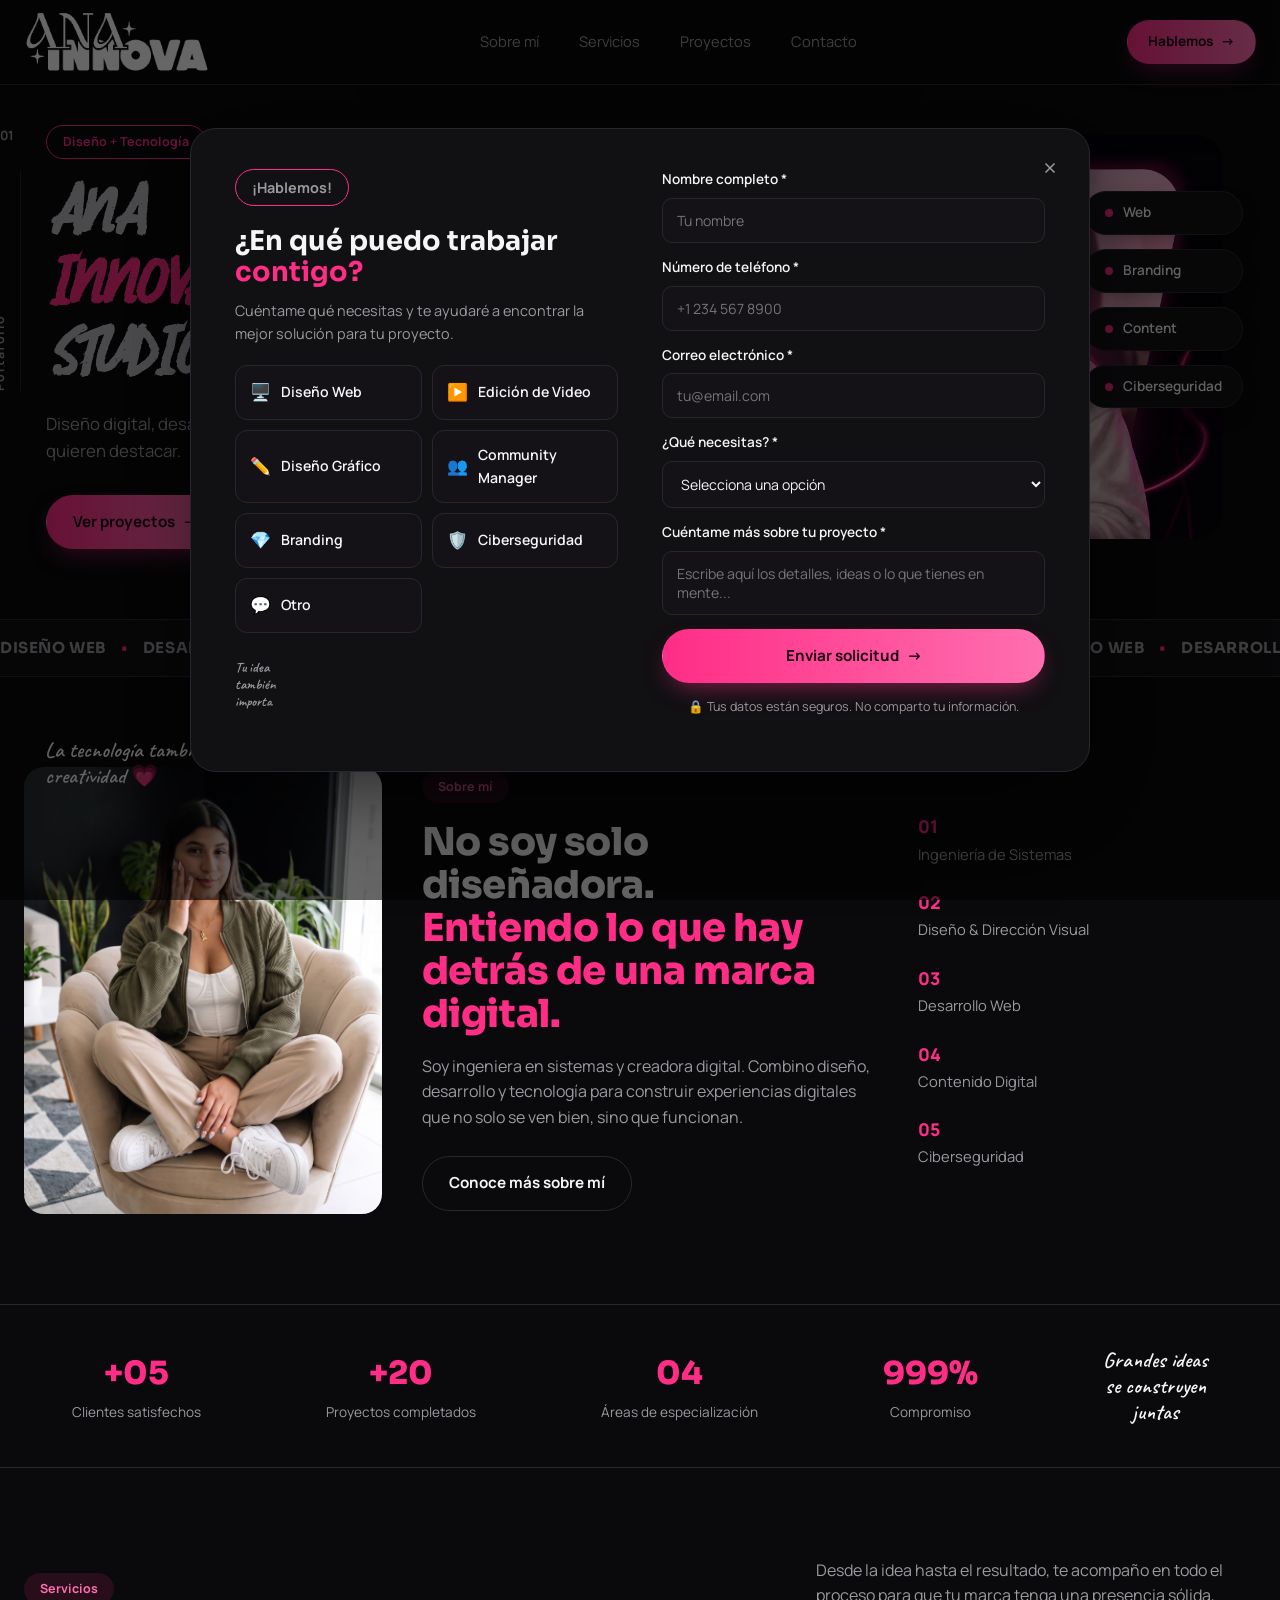
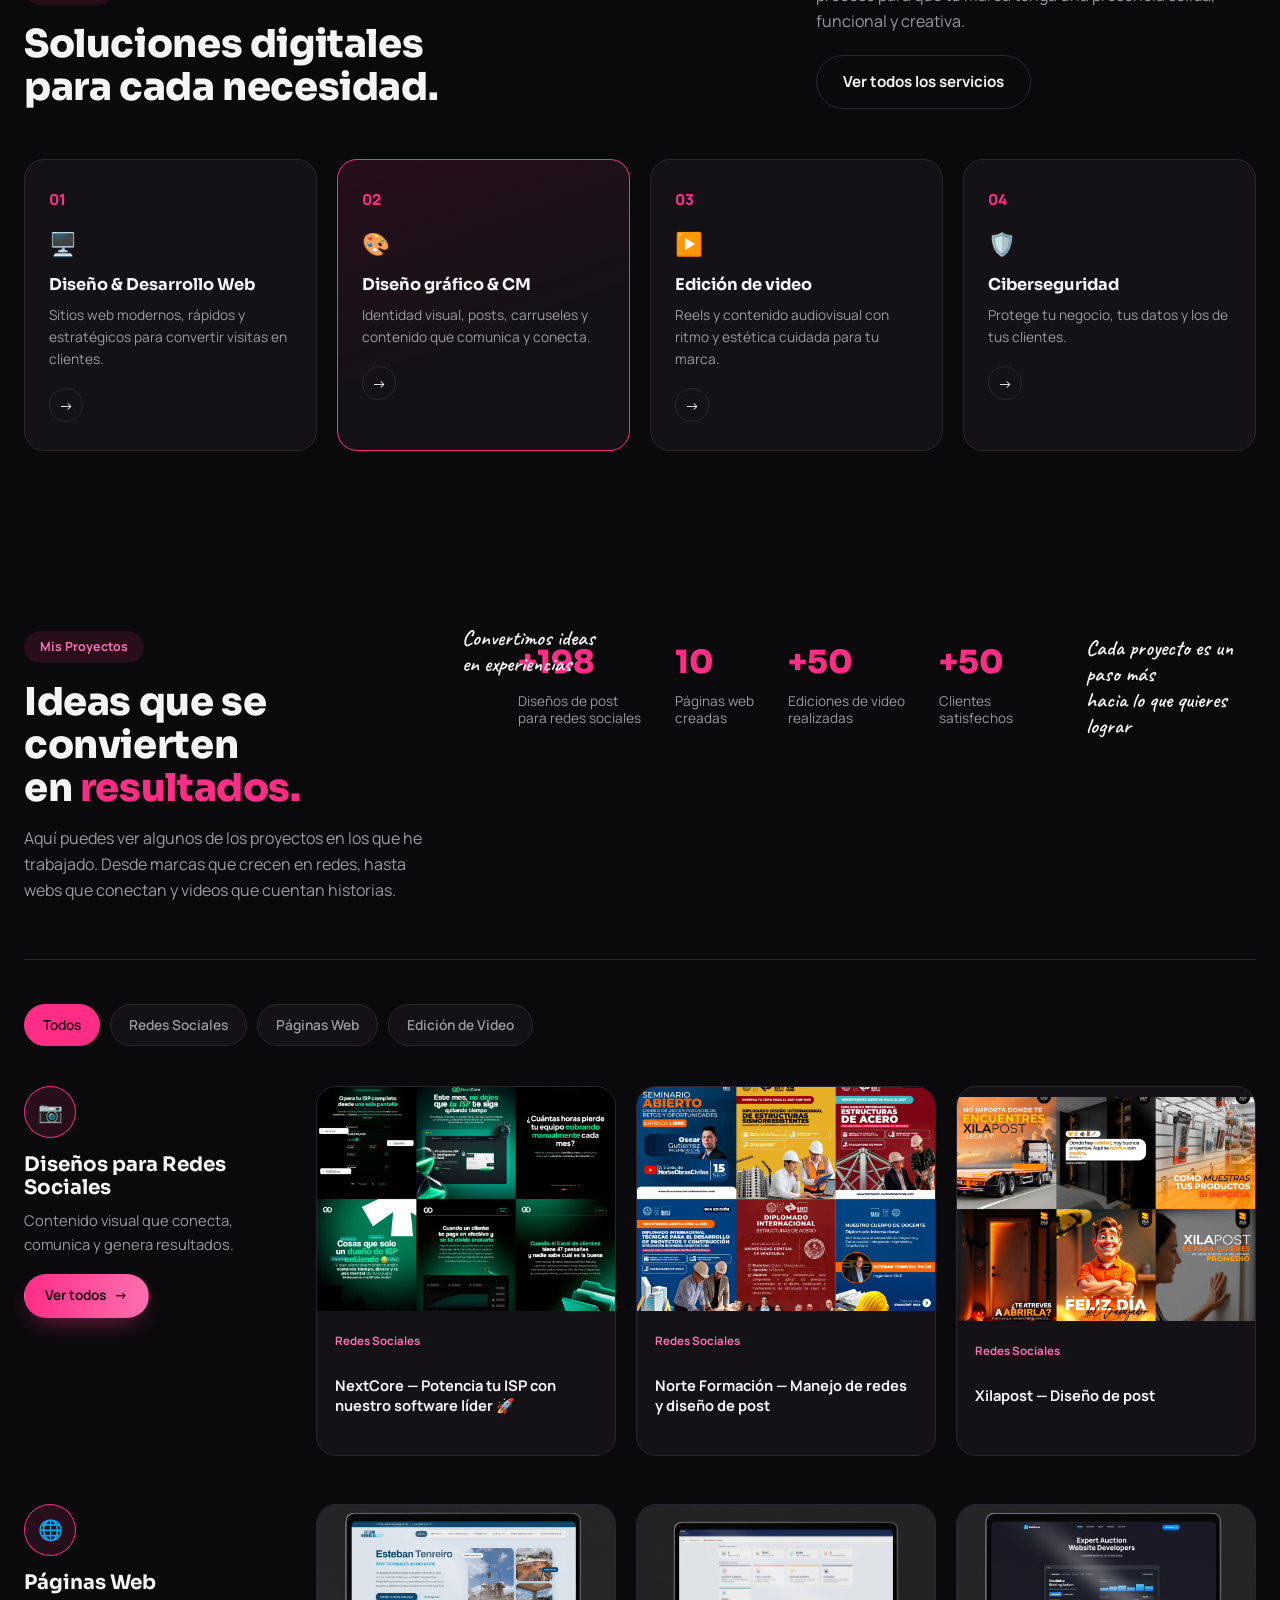
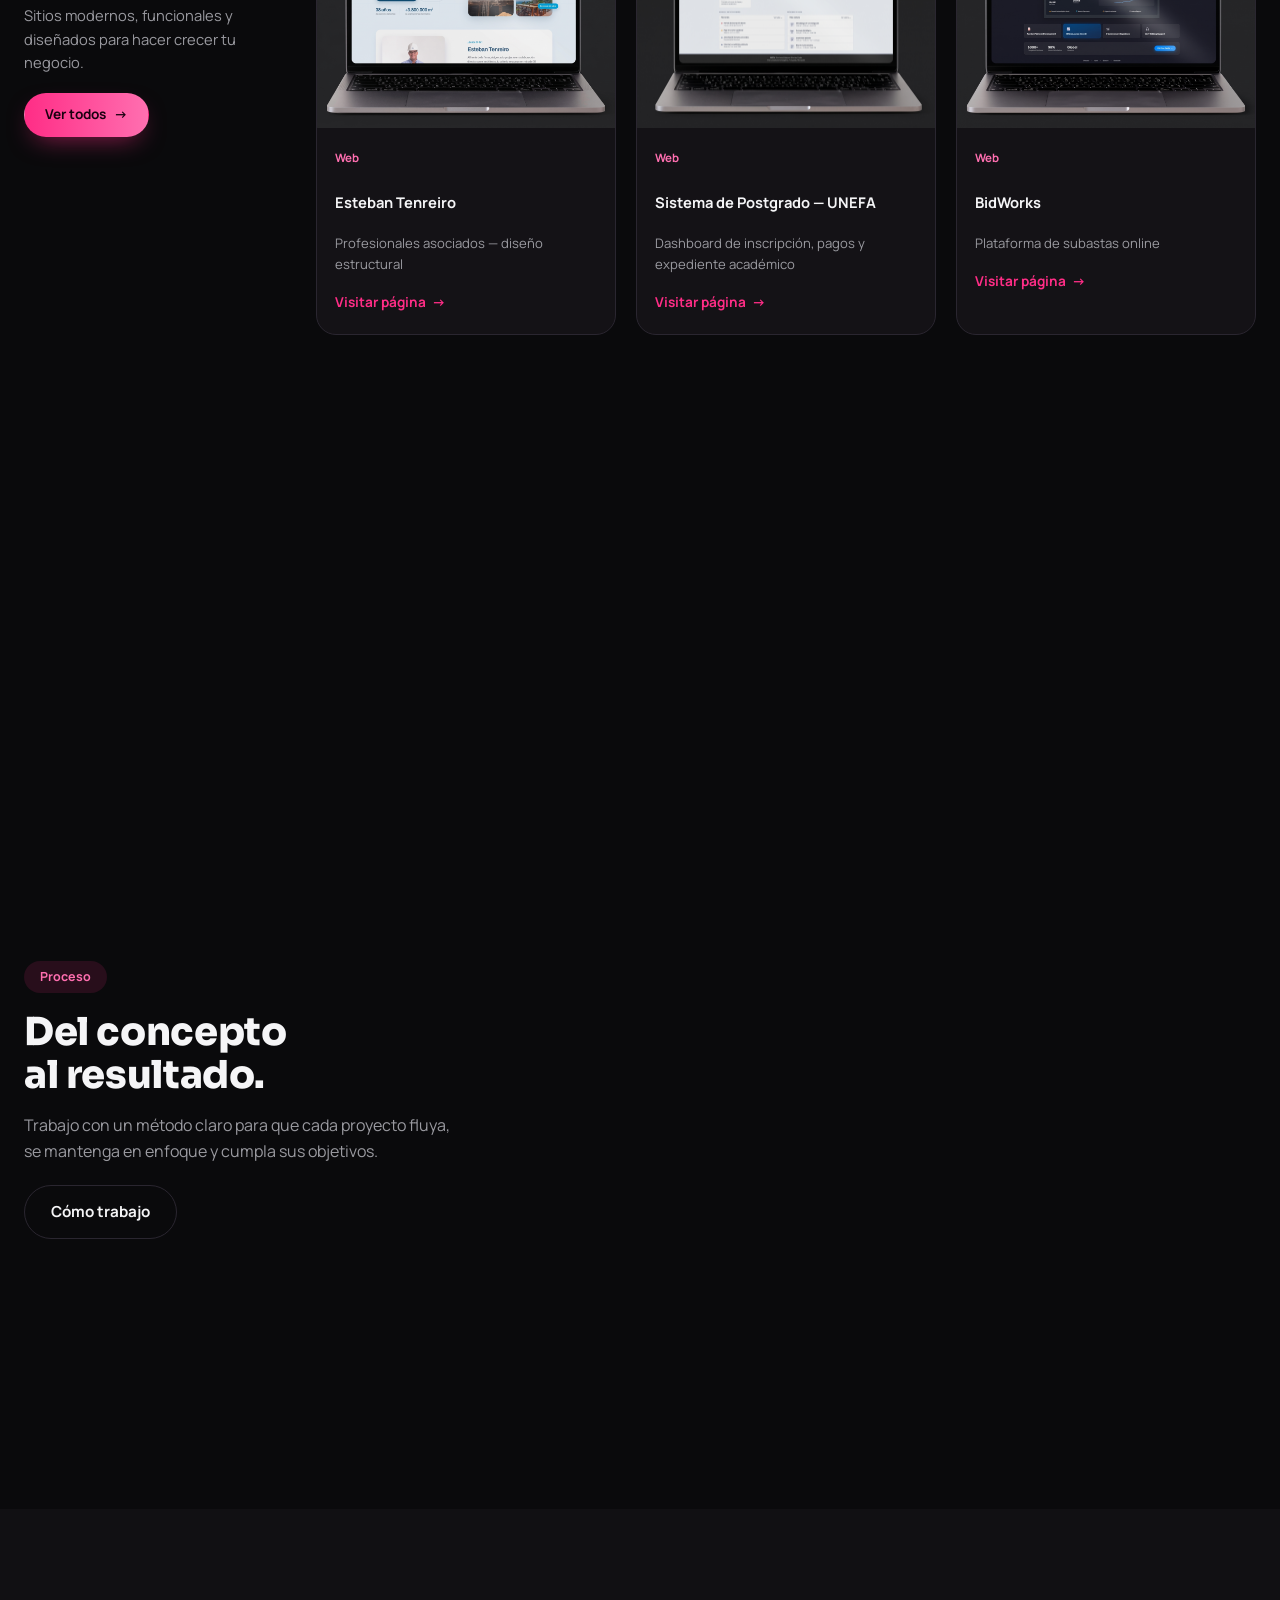
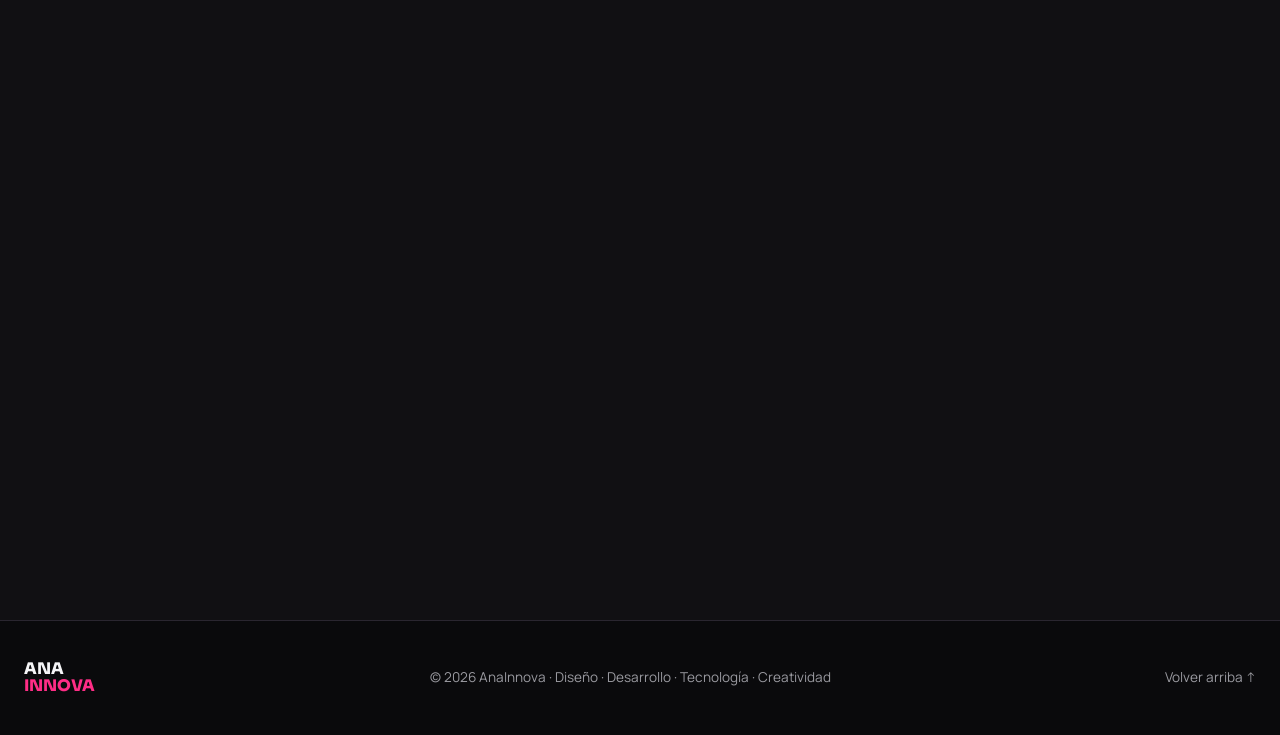
==== commit 616d4dbd: "Fix hero left padding on mobile and add real video projects The mobile breakpoint zeroed out .hero__" ====
--- a/index.html
+++ b/index.html
@@ -315,7 +315,25 @@
           <a href="#contacto" class="btn btn--pink btn--sm">Ver todos <span class="btn__arrow">→</span></a>
         </div>
         <div class="proyectos__category-grid">
-          <div class="category-placeholder">+ Aquí irán tus videos</div>
+          <div class="video-card reveal">
+            <div class="video-card__media">
+              <video src="assets/projects/nextcore-video.mp4" preload="metadata" muted playsinline controls></video>
+            </div>
+            <div class="video-card__body">
+              <span class="card-tag">Video</span>
+              <h4>NextCore — Video de redes</h4>
+            </div>
+          </div>
+
+          <div class="video-card reveal">
+            <div class="video-card__media">
+              <video src="assets/projects/xilapost-video.mp4" preload="metadata" muted playsinline controls></video>
+            </div>
+            <div class="video-card__body">
+              <span class="card-tag">Video</span>
+              <h4>Xilapost — Video de redes</h4>
+            </div>
+          </div>
         </div>
       </div>
     </div>
--- a/css/style.css
+++ b/css/style.css
@@ -380,6 +380,8 @@
 .social-card__media img, .web-card__media img, .video-card__media img {
   width: 100%; height: 100%; object-fit: cover; display: block; transition: transform .3s ease;
 }
+.video-card__media video { width: 100%; height: 100%; object-fit: cover; display: block; background: #000; }
+.video-card { cursor: default; }
 .social-card:hover img, .web-card:hover img, .video-card:hover img { transform: scale(1.05); }
 .card-tag { display: inline-block; font-size: .72rem; font-weight: 700; color: var(--pink-2); margin-bottom: 6px; }
 .social-card__body, .web-card__body, .video-card__body { padding: 16px 18px 20px; }
@@ -580,7 +582,7 @@
   .timeline__step:nth-child(2)::after { display: none; }
   .contact__inner { grid-template-columns: minmax(0, 1fr); }
   .hero__rail-label, .hero__rail { display: none; }
-  .hero__inner { padding-left: 0; grid-template-columns: minmax(0, 1fr); }
+  .hero__inner { padding-left: 24px; grid-template-columns: minmax(0, 1fr); }
   .hero__media { margin-top: 40px; }
   .lead-modal__panel { flex-direction: column; padding: 32px 26px; }
   .proyectos__category { grid-template-columns: minmax(0, 1fr); }
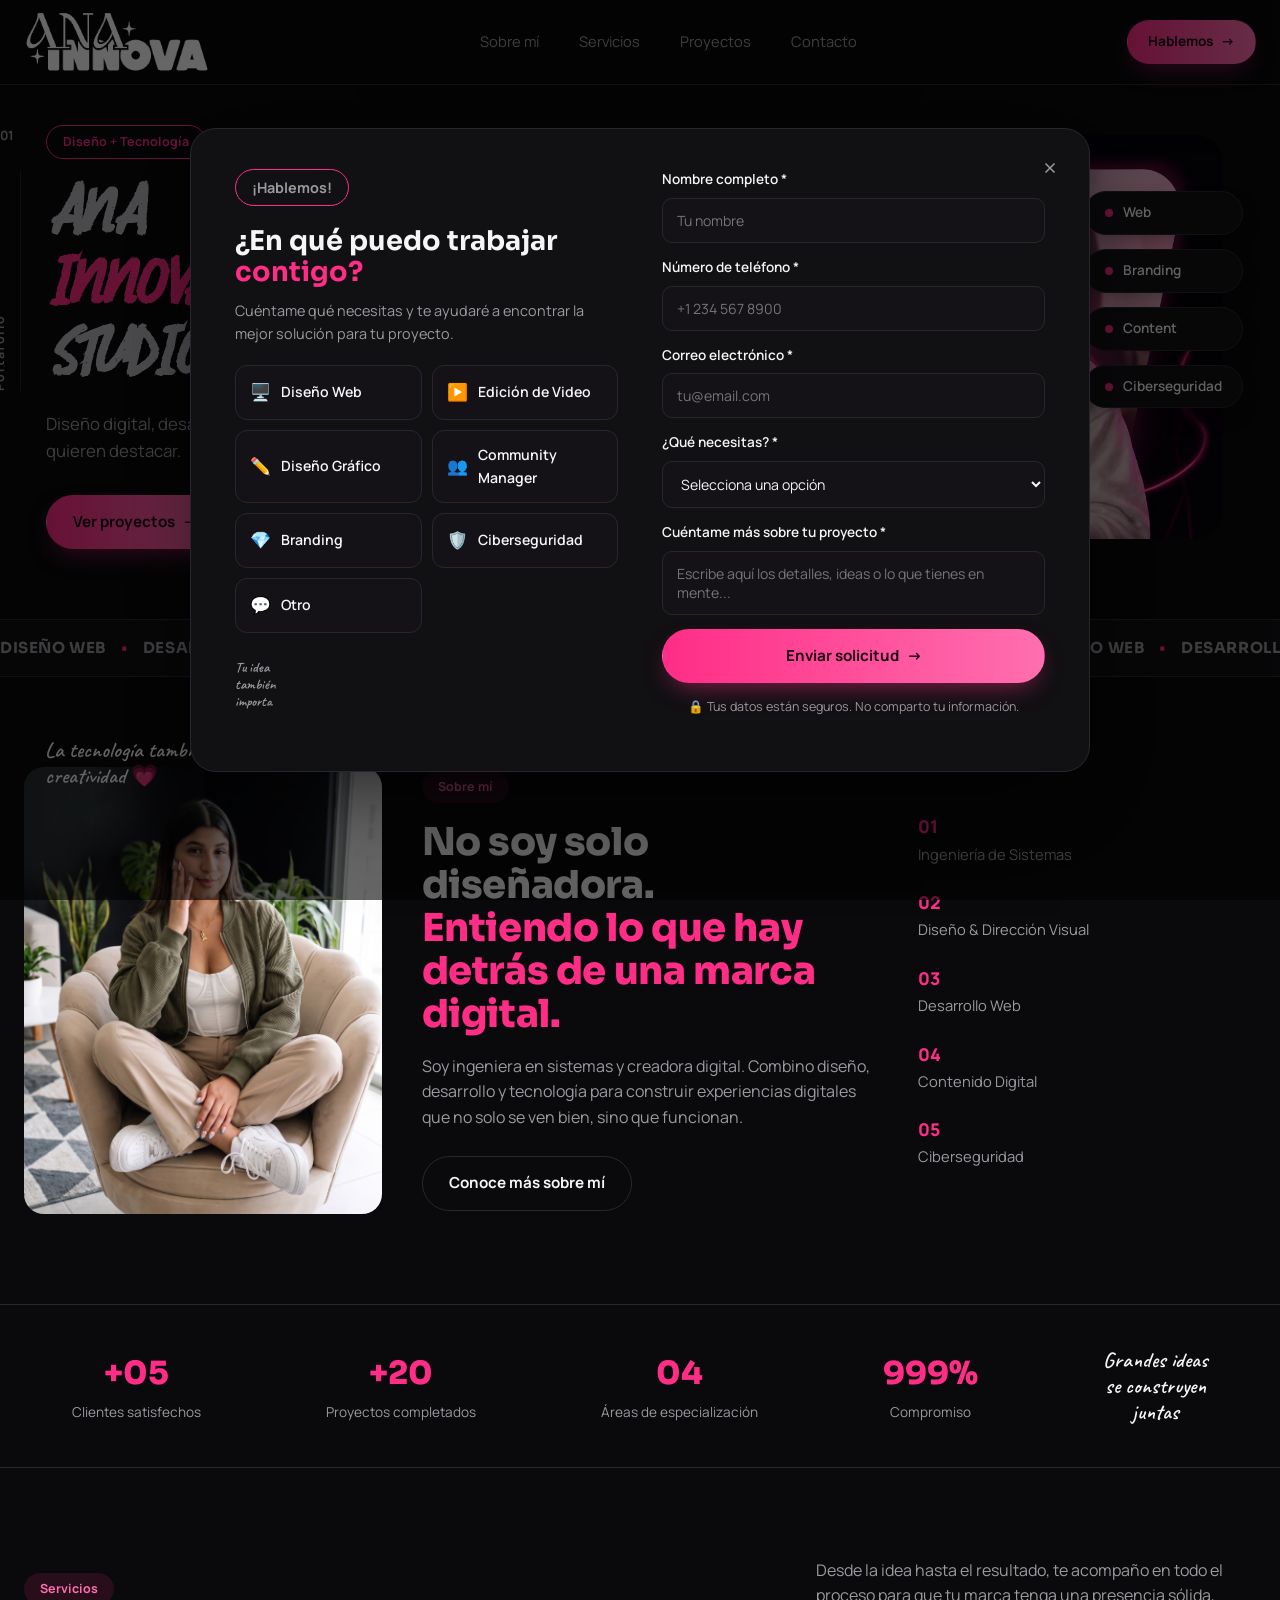
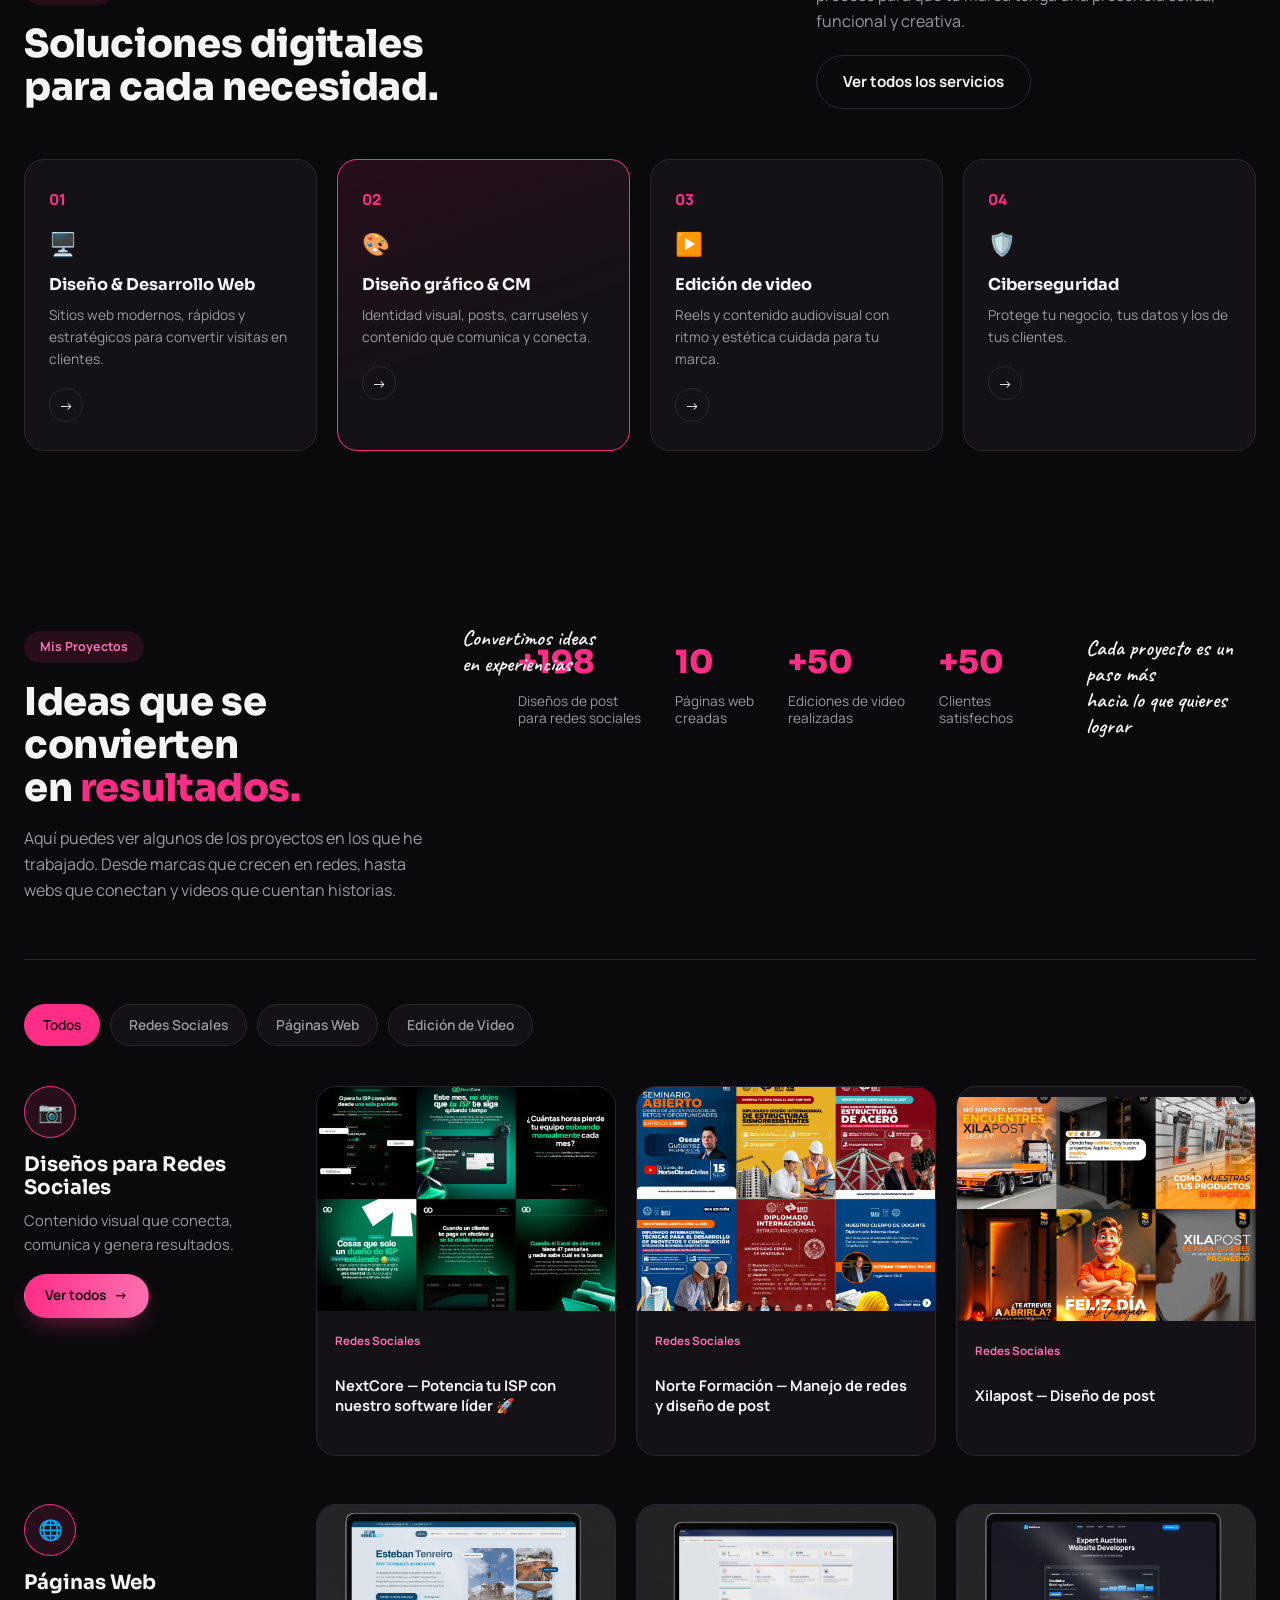
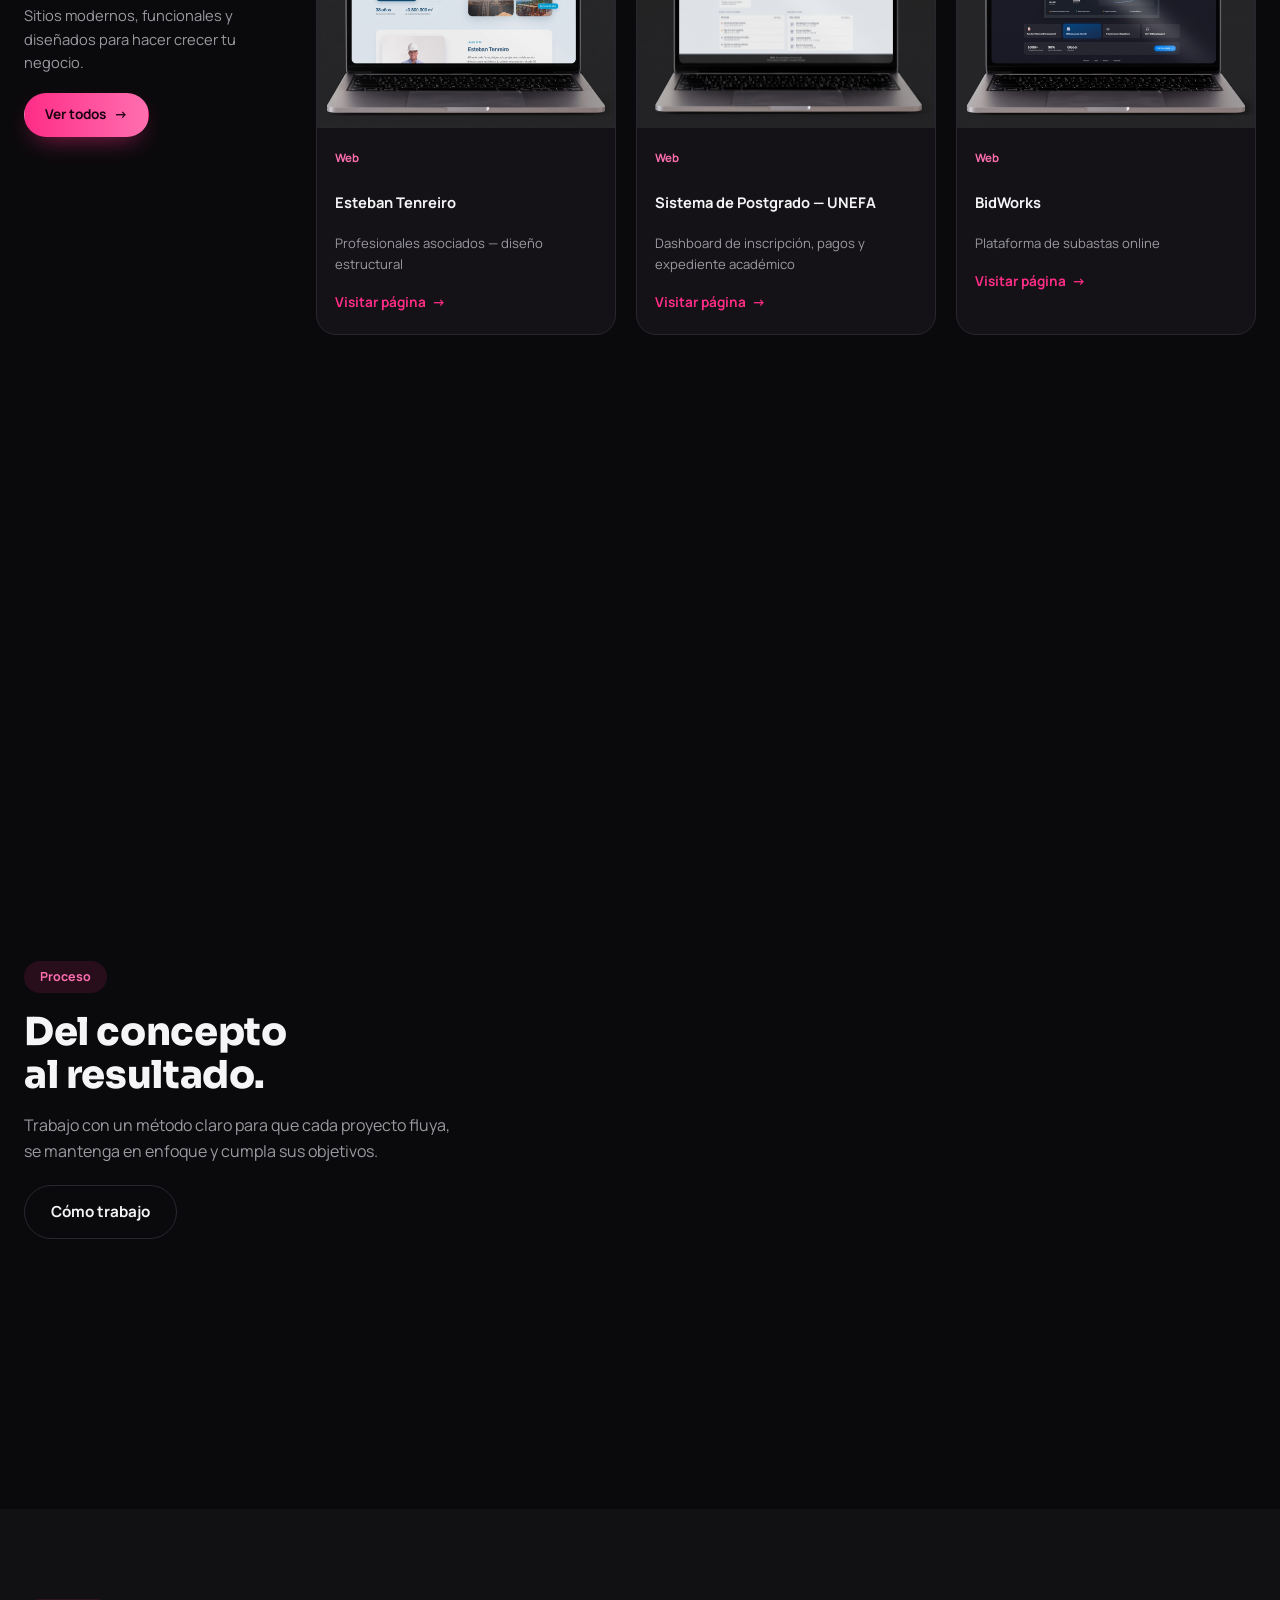
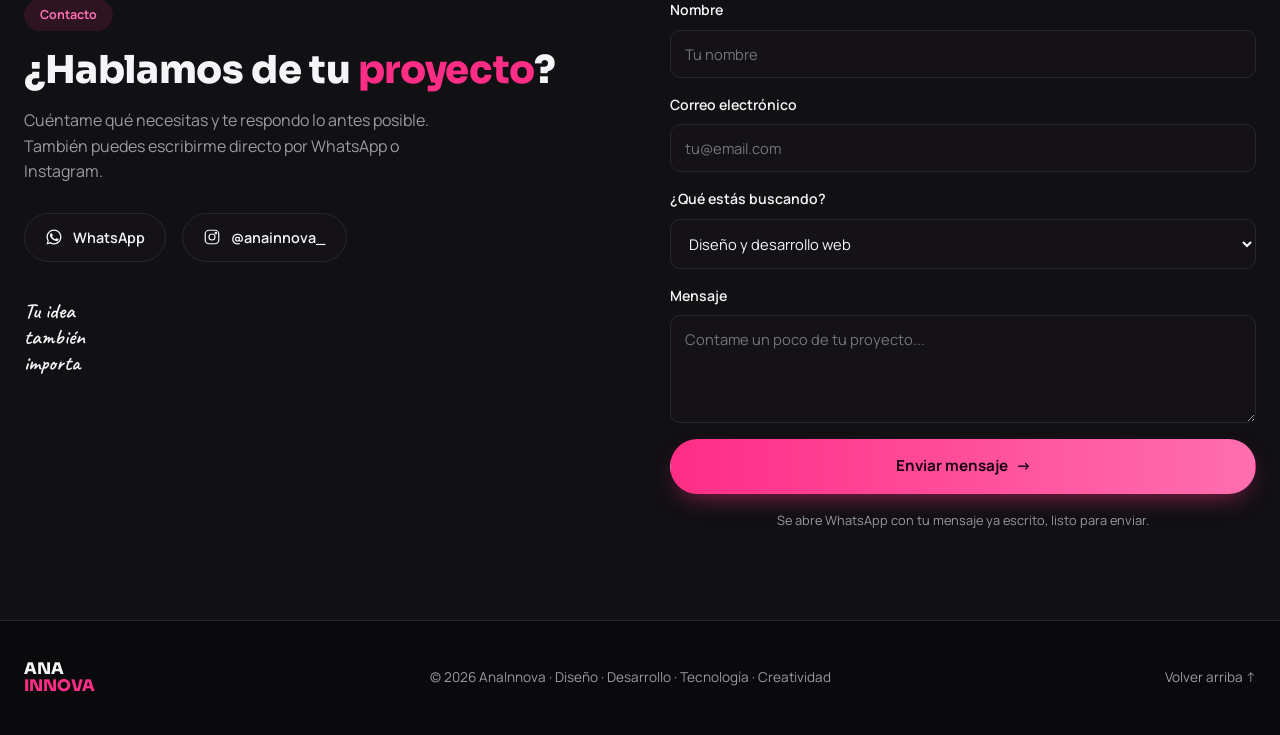
==== commit f188d154: "Add Greyber video and turn video cards into a proper lightbox Native inline players in the grid were" ====
--- a/index.html
+++ b/index.html
@@ -9,7 +9,7 @@
 <link rel="preconnect" href="https://fonts.googleapis.com">
 <link rel="preconnect" href="https://fonts.gstatic.com" crossorigin>
 <link href="https://fonts.googleapis.com/css2?family=Manrope:wght@400;500;600;700;800&family=Sora:wght@600;700;800;900&family=Caveat:wght@600;700&display=swap" rel="stylesheet">
-<link rel="stylesheet" href="css/style.css?v=15">
+<link rel="stylesheet" href="css/style.css?v=16">
 </head>
 <body>
 
@@ -315,25 +315,47 @@
           <a href="#contacto" class="btn btn--pink btn--sm">Ver todos <span class="btn__arrow">→</span></a>
         </div>
         <div class="proyectos__category-grid">
-          <div class="video-card reveal">
+          <button type="button" class="video-card reveal"
+            data-title="NextCore — Video de redes"
+            data-desc="Edición de video para el manejo de redes de NextCore."
+            data-video="assets/projects/nextcore-video.mp4">
             <div class="video-card__media">
-              <video src="assets/projects/nextcore-video.mp4" preload="metadata" muted playsinline controls></video>
+              <video src="assets/projects/nextcore-video.mp4" preload="metadata" muted playsinline></video>
+              <span class="video-card__play" aria-hidden="true">▶</span>
             </div>
             <div class="video-card__body">
               <span class="card-tag">Video</span>
               <h4>NextCore — Video de redes</h4>
             </div>
-          </div>
-
-          <div class="video-card reveal">
+          </button>
+
+          <button type="button" class="video-card reveal"
+            data-title="Xilapost — Video de redes"
+            data-desc="Edición de video para redes sociales de Xilapost."
+            data-video="assets/projects/xilapost-video.mp4">
             <div class="video-card__media">
-              <video src="assets/projects/xilapost-video.mp4" preload="metadata" muted playsinline controls></video>
+              <video src="assets/projects/xilapost-video.mp4" preload="metadata" muted playsinline></video>
+              <span class="video-card__play" aria-hidden="true">▶</span>
             </div>
             <div class="video-card__body">
               <span class="card-tag">Video</span>
               <h4>Xilapost — Video de redes</h4>
             </div>
-          </div>
+          </button>
+
+          <button type="button" class="video-card reveal"
+            data-title="Greyber — Edición de video"
+            data-desc="Edición de video para Greyber."
+            data-video="assets/projects/greyber-video.mp4">
+            <div class="video-card__media">
+              <video src="assets/projects/greyber-video.mp4" preload="metadata" muted playsinline></video>
+              <span class="video-card__play" aria-hidden="true">▶</span>
+            </div>
+            <div class="video-card__body">
+              <span class="card-tag">Video</span>
+              <h4>Greyber — Edición de video</h4>
+            </div>
+          </button>
         </div>
       </div>
     </div>
@@ -445,7 +467,7 @@
     </button>
     <div class="project-modal__media" id="projectModalMedia"></div>
     <div class="project-modal__body">
-      <span class="card-tag" id="projectModalTag">Redes Sociales</span>
+      <span class="card-tag" id="projectModalTag"></span>
       <h3 id="projectModalTitle"></h3>
       <p id="projectModalDesc"></p>
       <a href="#contacto" class="btn btn--pink" data-modal-close>Quiero un proyecto así</a>
@@ -510,6 +532,6 @@
   </div>
 </div>
 
-<script src="js/script.js?v=4"></script>
+<script src="js/script.js?v=5"></script>
 </body>
 </html>
--- a/css/style.css
+++ b/css/style.css
@@ -380,8 +380,17 @@
 .social-card__media img, .web-card__media img, .video-card__media img {
   width: 100%; height: 100%; object-fit: cover; display: block; transition: transform .3s ease;
 }
+.video-card__media { position: relative; }
 .video-card__media video { width: 100%; height: 100%; object-fit: cover; display: block; background: #000; }
-.video-card { cursor: default; }
+.video-card__play {
+  position: absolute; top: 50%; left: 50%; transform: translate(-50%, -50%);
+  width: 52px; height: 52px; border-radius: 50%;
+  background: rgba(10,10,12,.65); border: 1px solid rgba(255,255,255,.4);
+  color: #fff; display: flex; align-items: center; justify-content: center;
+  font-size: 1rem; padding-left: 3px; backdrop-filter: blur(4px);
+  transition: background .2s ease, transform .2s ease;
+}
+.video-card:hover .video-card__play { background: var(--pink); transform: translate(-50%, -50%) scale(1.08); }
 .social-card:hover img, .web-card:hover img, .video-card:hover img { transform: scale(1.05); }
 .card-tag { display: inline-block; font-size: .72rem; font-weight: 700; color: var(--pink-2); margin-bottom: 6px; }
 .social-card__body, .web-card__body, .video-card__body { padding: 16px 18px 20px; }
@@ -481,7 +490,8 @@
   background: #050505; position: relative;
   display: flex; align-items: center; justify-content: center; overflow: hidden;
 }
-.project-modal__media img {
+.project-modal__media img,
+.project-modal__media video {
   width: 100%; height: 100%; object-fit: contain; display: block;
 }
 .project-modal__body {
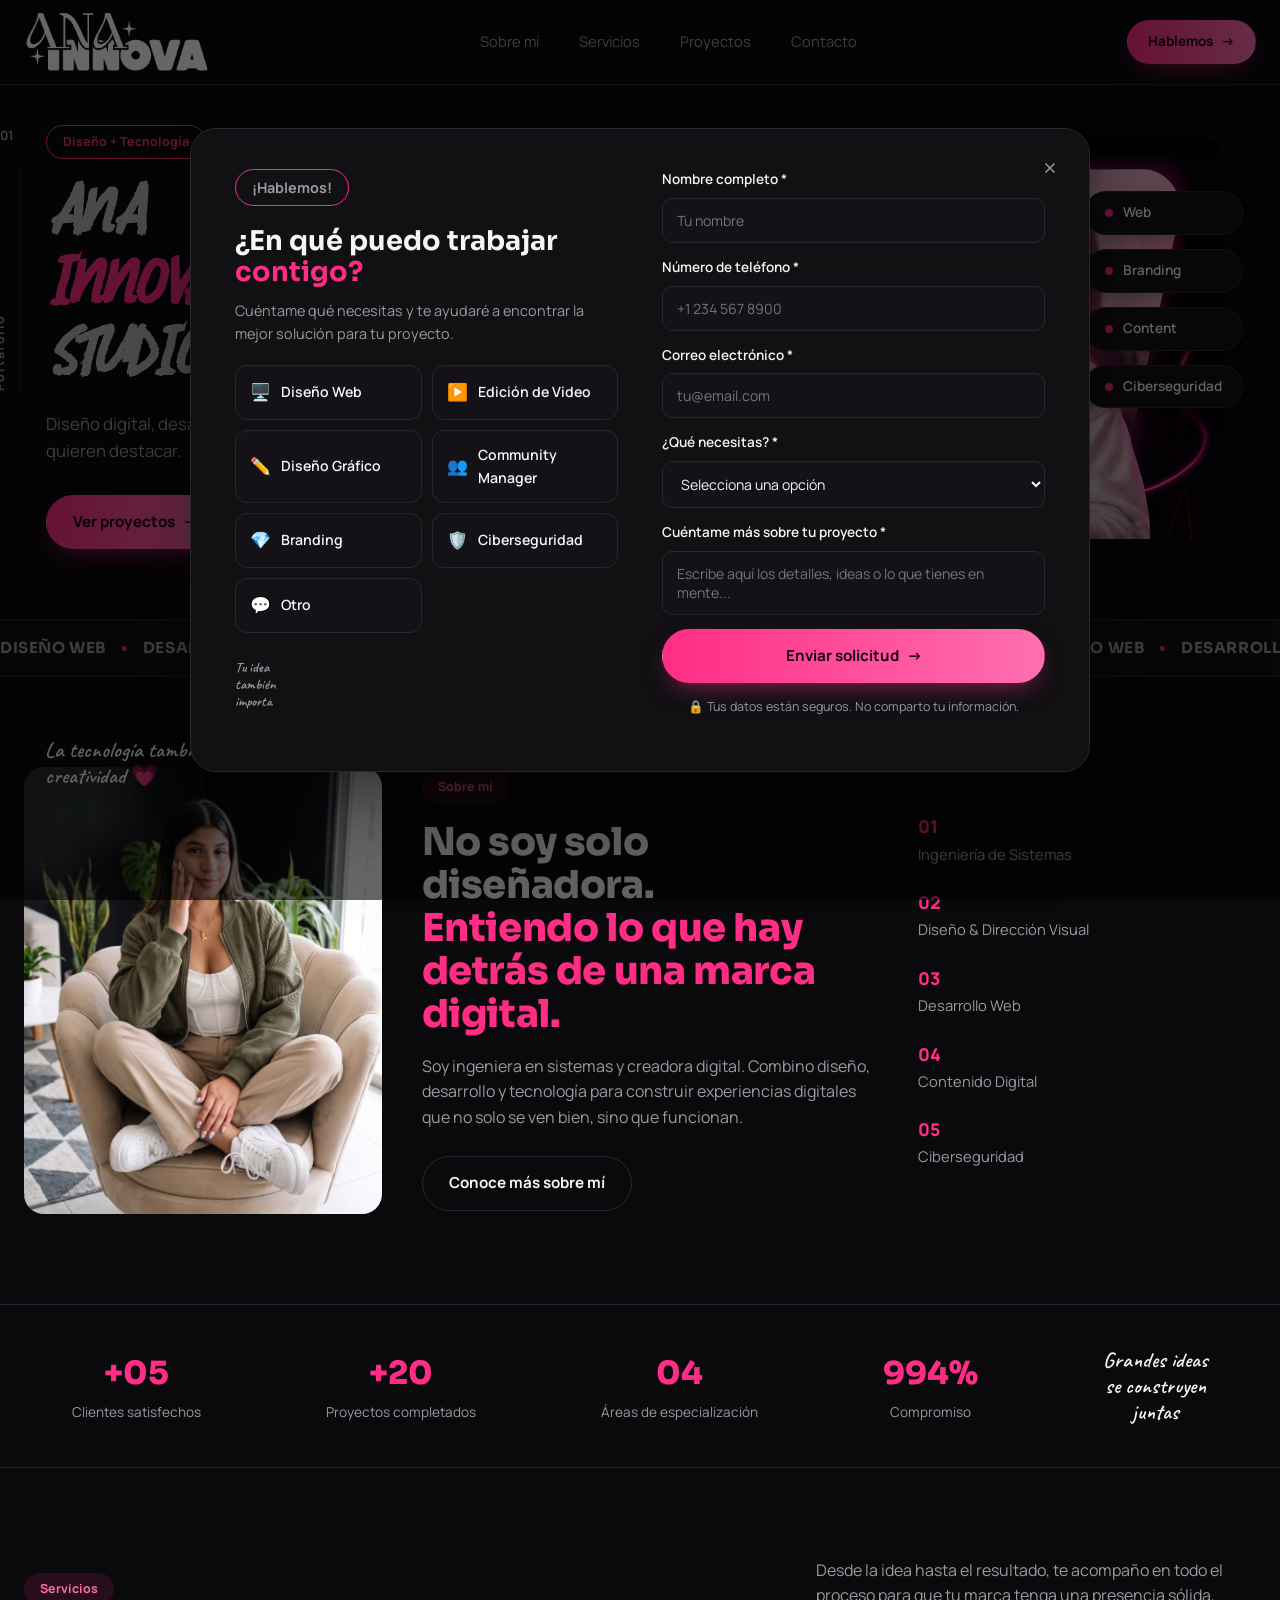
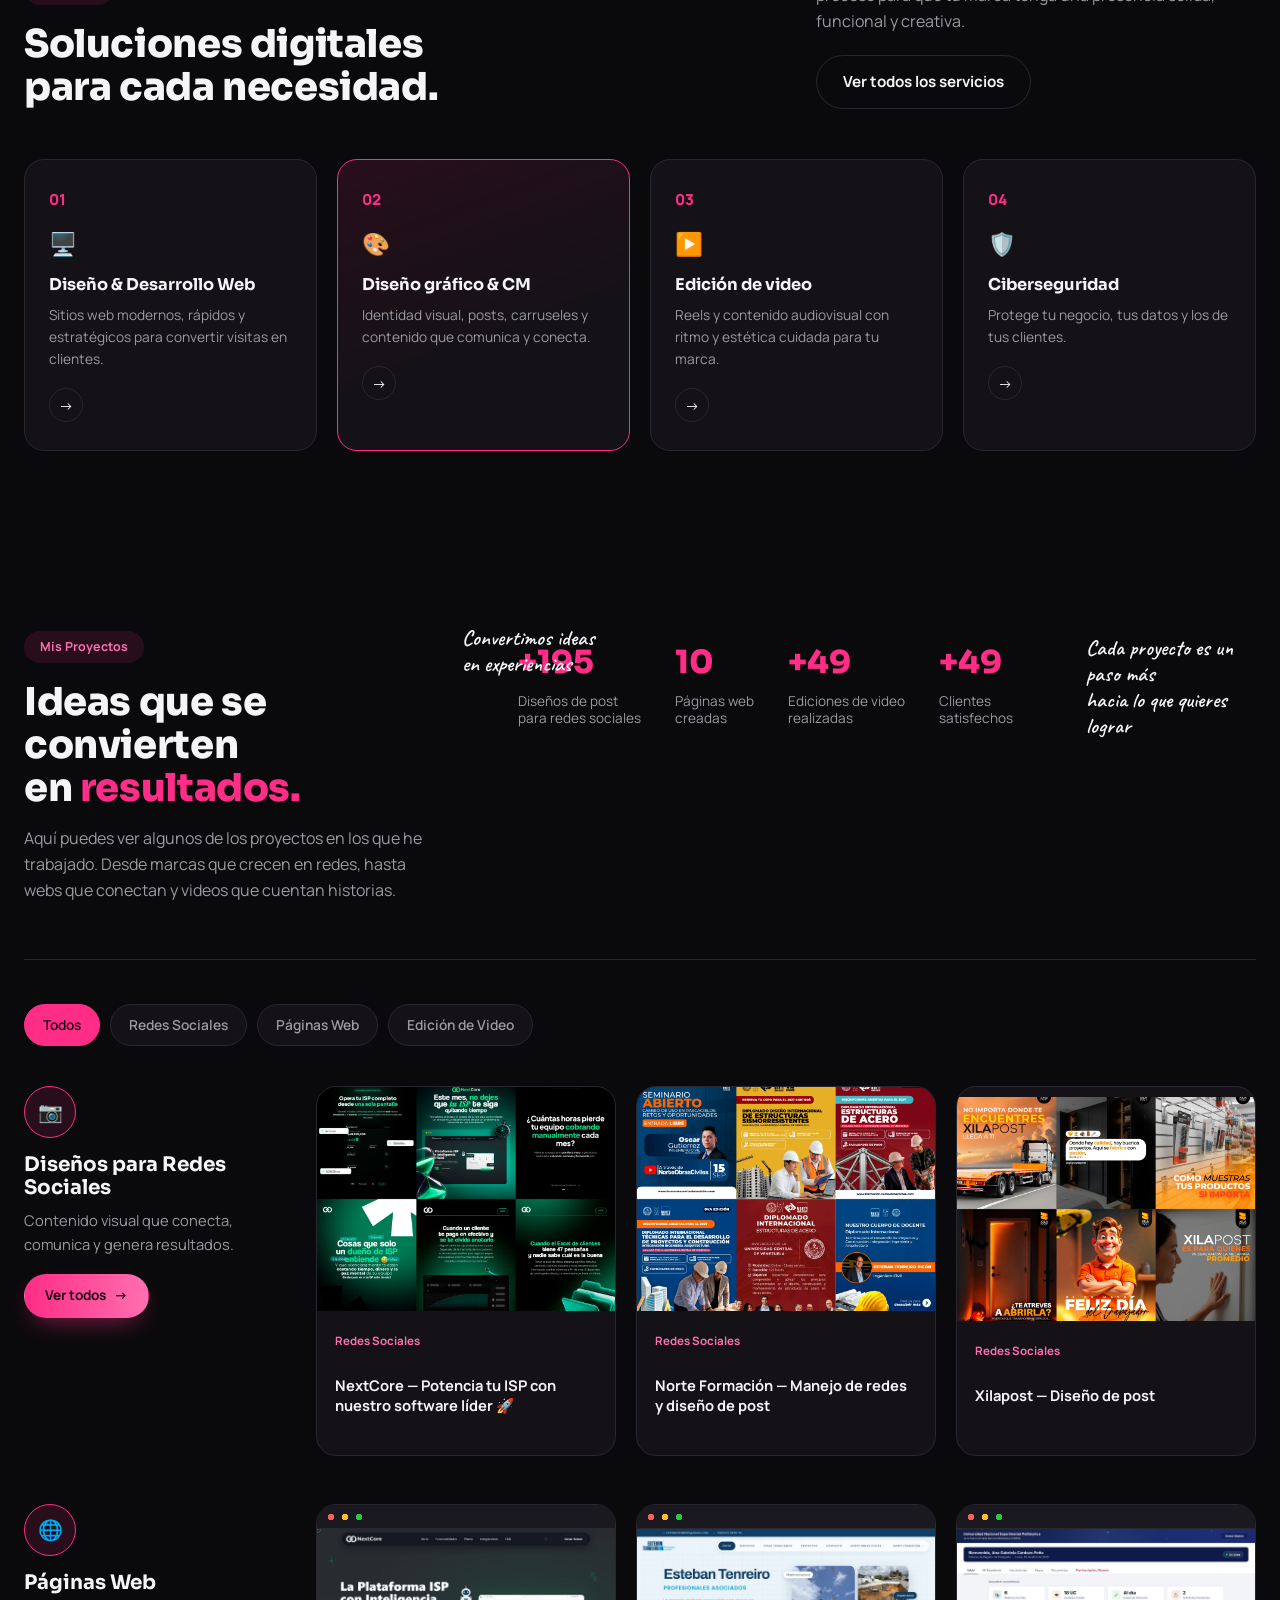
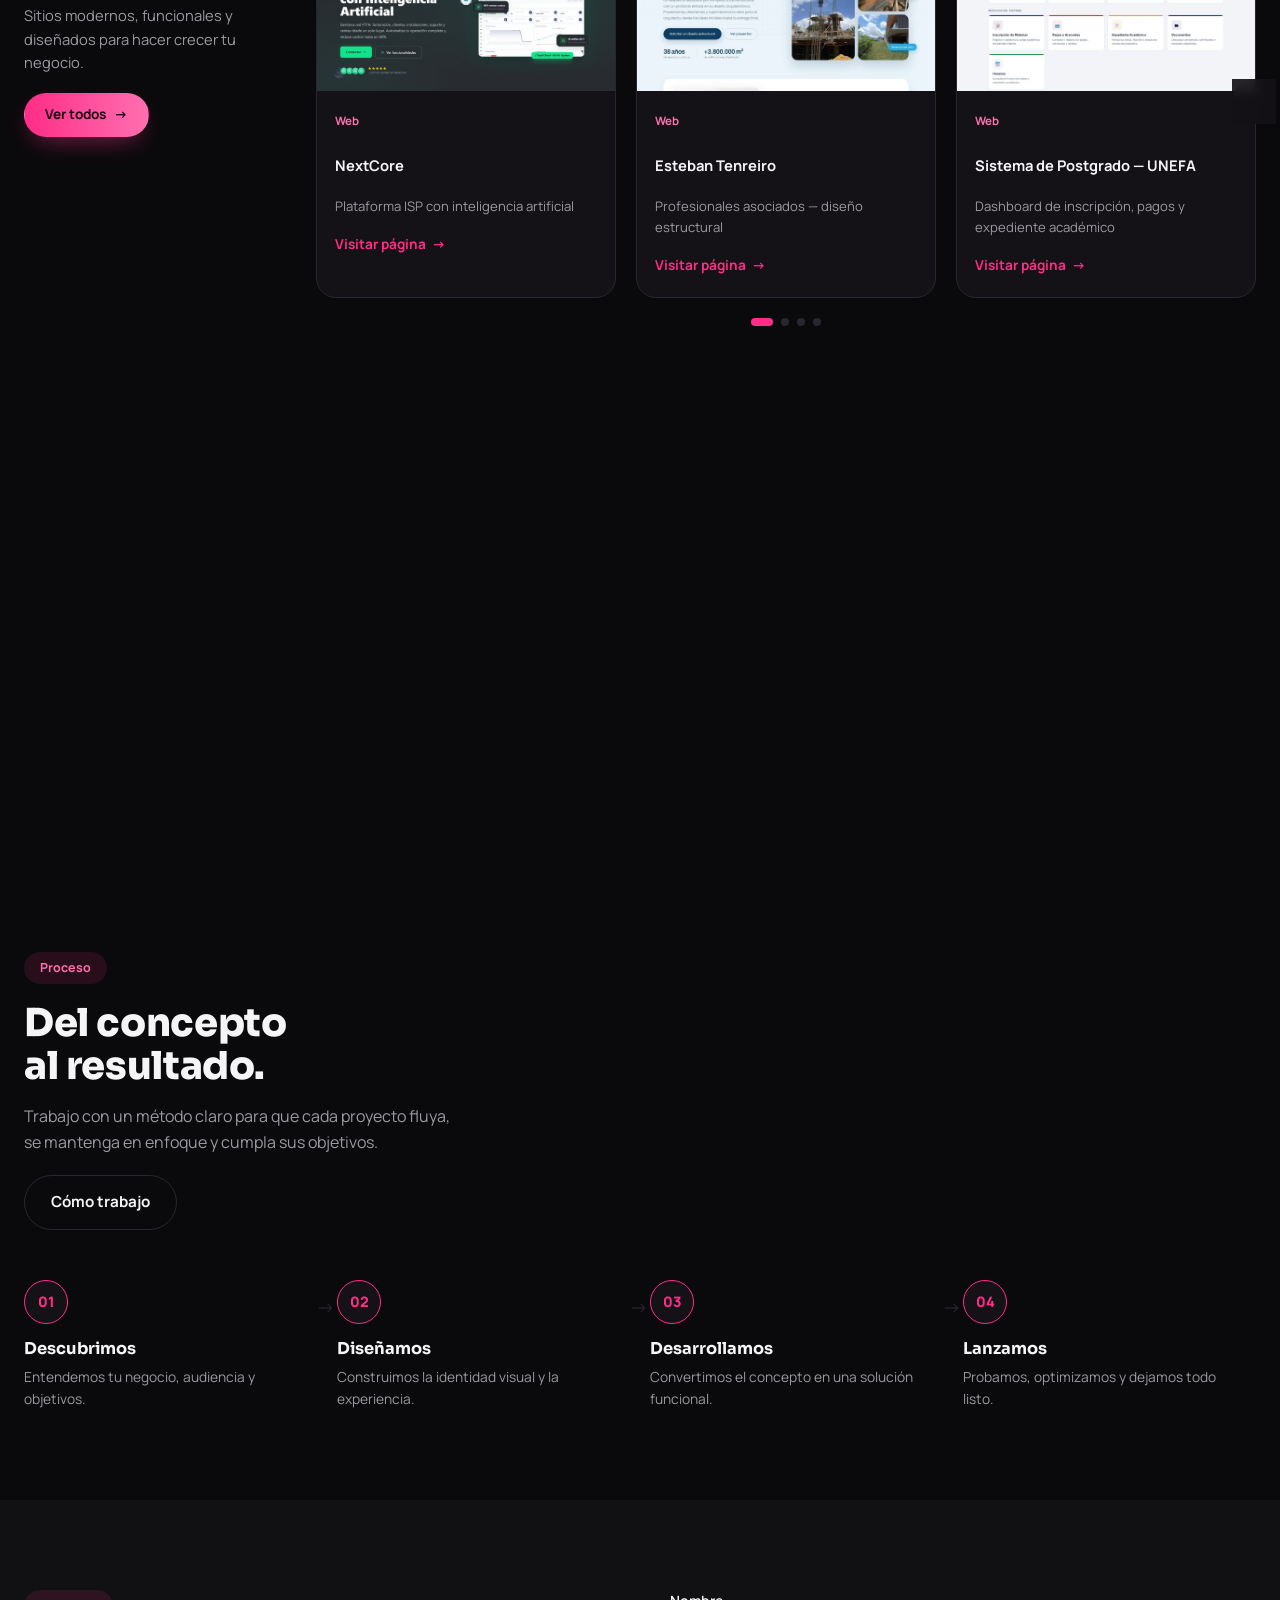
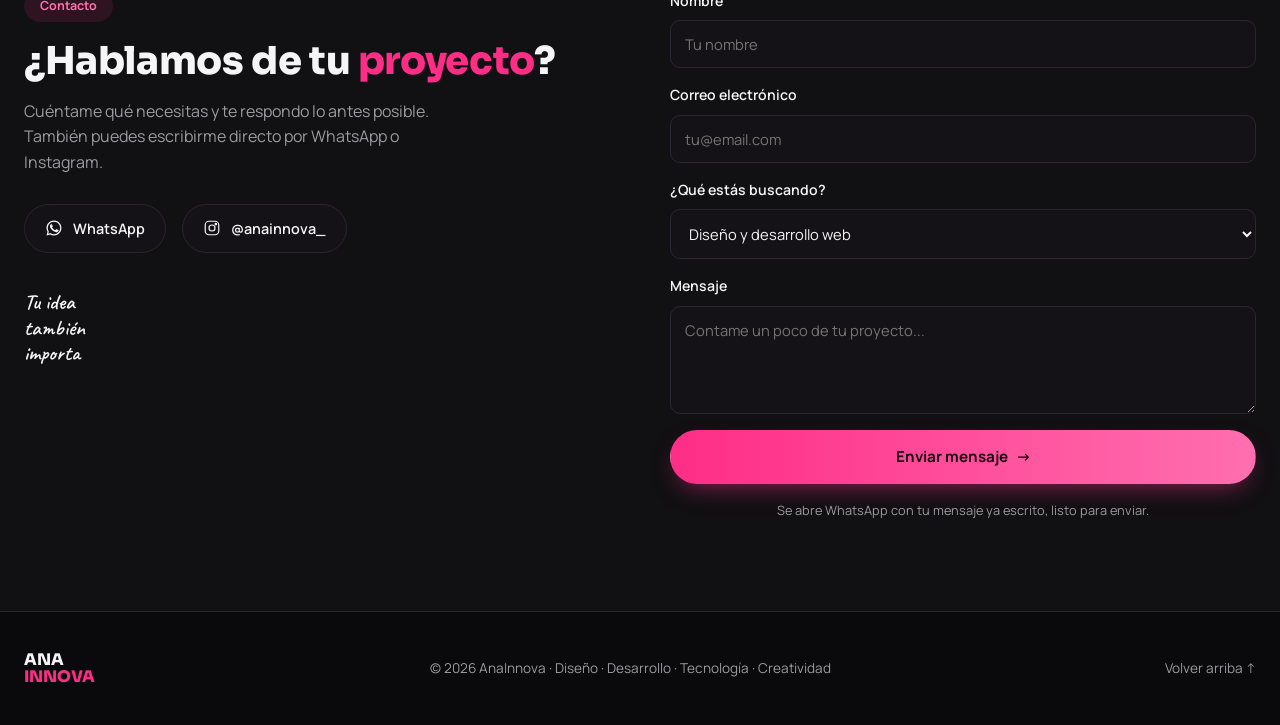
==== commit d3c23e5f: "Carrusel de paginas web con capturas reales Reemplaza los mockups de laptop por capturas reales de c" ====
--- a/index.html
+++ b/index.html
@@ -9,7 +9,7 @@
 <link rel="preconnect" href="https://fonts.googleapis.com">
 <link rel="preconnect" href="https://fonts.gstatic.com" crossorigin>
 <link href="https://fonts.googleapis.com/css2?family=Manrope:wght@400;500;600;700;800&family=Sora:wght@600;700;800;900&family=Caveat:wght@600;700&display=swap" rel="stylesheet">
-<link rel="stylesheet" href="css/style.css?v=16">
+<link rel="stylesheet" href="css/style.css?v=17">
 </head>
 <body>
 
@@ -268,42 +268,95 @@
           <p>Sitios modernos, funcionales y diseñados para hacer crecer tu negocio.</p>
           <a href="#contacto" class="btn btn--pink btn--sm">Ver todos <span class="btn__arrow">→</span></a>
         </div>
-        <div class="proyectos__category-grid">
-          <div class="web-card reveal">
-            <div class="web-card__media">
-              <img src="assets/projects/web-esteban-tenreiro-2.png" alt="Página web de Esteban Tenreiro" loading="lazy">
-            </div>
-            <div class="web-card__body">
-              <span class="card-tag">Web</span>
-              <h4>Esteban Tenreiro</h4>
-              <p>Profesionales asociados — diseño estructural</p>
-              <a href="https://esteban-tenreiro.vercel.app/" target="_blank" rel="noopener" class="web-card__link">Visitar página <span class="btn__arrow">→</span></a>
-            </div>
+        <!-- Carrusel: añade más .web-card al track y las flechas se ajustan solas -->
+        <div class="carousel" data-carousel>
+          <div class="carousel__stage">
+            <button class="carousel__nav carousel__nav--prev" type="button" data-carousel-prev aria-label="Ver páginas anteriores">
+              <svg viewBox="0 0 24 24" fill="none" stroke="currentColor" stroke-width="2.2" stroke-linecap="round" stroke-linejoin="round" aria-hidden="true"><path d="M15 5l-7 7 7 7"/></svg>
+            </button>
+
+            <div class="carousel__viewport" data-carousel-viewport>
+              <div class="carousel__track" data-carousel-track>
+                <div class="web-card">
+                  <div class="web-card__media">
+                    <img src="assets/projects/web-nextcore-shot.jpg" alt="Vista de la página web de NextCore" loading="lazy">
+                  </div>
+                  <div class="web-card__body">
+                    <span class="card-tag">Web</span>
+                    <h4>NextCore</h4>
+                    <p>Plataforma ISP con inteligencia artificial</p>
+                    <a href="https://nextcorenow.com/" target="_blank" rel="noopener" class="web-card__link">Visitar página <span class="btn__arrow">→</span></a>
+                  </div>
+                </div>
+
+                <div class="web-card">
+                  <div class="web-card__media">
+                    <img src="assets/projects/web-esteban-tenreiro-shot.jpg" alt="Vista de la página web de Esteban Tenreiro" loading="lazy">
+                  </div>
+                  <div class="web-card__body">
+                    <span class="card-tag">Web</span>
+                    <h4>Esteban Tenreiro</h4>
+                    <p>Profesionales asociados — diseño estructural</p>
+                    <a href="https://esteban-tenreiro.vercel.app/" target="_blank" rel="noopener" class="web-card__link">Visitar página <span class="btn__arrow">→</span></a>
+                  </div>
+                </div>
+
+                <div class="web-card">
+                  <div class="web-card__media">
+                    <img src="assets/projects/web-unefa-dashboard-shot.jpg" alt="Vista del dashboard del sistema de postgrado UNEFA" loading="lazy">
+                  </div>
+                  <div class="web-card__body">
+                    <span class="card-tag">Web</span>
+                    <h4>Sistema de Postgrado — UNEFA</h4>
+                    <p>Dashboard de inscripción, pagos y expediente académico</p>
+                    <a href="proyectos/dashboard-unefa.html" target="_blank" rel="noopener" class="web-card__link">Visitar página <span class="btn__arrow">→</span></a>
+                  </div>
+                </div>
+
+                <div class="web-card">
+                  <div class="web-card__media">
+                    <img src="assets/projects/web-podyum-shot.jpg" alt="Vista de la página web de PODYUM" loading="lazy">
+                  </div>
+                  <div class="web-card__body">
+                    <span class="card-tag">Web</span>
+                    <h4>PODYUM</h4>
+                    <p>Tienda online de camisas oversize premium</p>
+                    <a href="proyectos/podyum/index.html" target="_blank" rel="noopener" class="web-card__link">Visitar página <span class="btn__arrow">→</span></a>
+                  </div>
+                </div>
+
+                <div class="web-card">
+                  <div class="web-card__media">
+                    <img src="assets/projects/web-flowtask-shot.jpg" alt="Vista del dashboard de proyectos Flowtask" loading="lazy">
+                  </div>
+                  <div class="web-card__body">
+                    <span class="card-tag">Web</span>
+                    <h4>Flowtask</h4>
+                    <p>Dashboard de proyectos con tablero Kanban y tiempos</p>
+                    <a href="proyectos/flowtask-dashboard.html" target="_blank" rel="noopener" class="web-card__link">Visitar página <span class="btn__arrow">→</span></a>
+                  </div>
+                </div>
+
+                <div class="web-card">
+                  <div class="web-card__media">
+                    <img src="assets/projects/web-bidworks-shot.jpg" alt="Vista de la página web de BidWorks" loading="lazy">
+                  </div>
+                  <div class="web-card__body">
+                    <span class="card-tag">Web</span>
+                    <h4>BidWorks</h4>
+                    <p>Plataforma de subastas online</p>
+                    <a href="proyectos/bidworks-auction.html" target="_blank" rel="noopener" class="web-card__link">Visitar página <span class="btn__arrow">→</span></a>
+                  </div>
+                </div>
+              </div>
+            </div>
+
+            <button class="carousel__nav carousel__nav--next" type="button" data-carousel-next aria-label="Ver más páginas">
+              <svg viewBox="0 0 24 24" fill="none" stroke="currentColor" stroke-width="2.2" stroke-linecap="round" stroke-linejoin="round" aria-hidden="true"><path d="M9 5l7 7-7 7"/></svg>
+            </button>
           </div>
 
-          <div class="web-card reveal">
-            <div class="web-card__media">
-              <img src="assets/projects/web-unefa-dashboard-2.png" alt="Dashboard del sistema de postgrado UNEFA" loading="lazy">
-            </div>
-            <div class="web-card__body">
-              <span class="card-tag">Web</span>
-              <h4>Sistema de Postgrado — UNEFA</h4>
-              <p>Dashboard de inscripción, pagos y expediente académico</p>
-              <a href="proyectos/dashboard-unefa.html" target="_blank" rel="noopener" class="web-card__link">Visitar página <span class="btn__arrow">→</span></a>
-            </div>
-          </div>
-
-          <div class="web-card reveal">
-            <div class="web-card__media">
-              <img src="assets/projects/web-bidworks-2.png" alt="Página web de BidWorks" loading="lazy">
-            </div>
-            <div class="web-card__body">
-              <span class="card-tag">Web</span>
-              <h4>BidWorks</h4>
-              <p>Plataforma de subastas online</p>
-              <a href="proyectos/bidworks-auction.html" target="_blank" rel="noopener" class="web-card__link">Visitar página <span class="btn__arrow">→</span></a>
-            </div>
-          </div>
+          <div class="carousel__dots" data-carousel-dots></div>
         </div>
       </div>
 
@@ -532,6 +585,6 @@
   </div>
 </div>
 
-<script src="js/script.js?v=5"></script>
+<script src="js/script.js?v=7"></script>
 </body>
 </html>
--- a/css/style.css
+++ b/css/style.css
@@ -391,6 +391,20 @@
   transition: background .2s ease, transform .2s ease;
 }
 .video-card:hover .video-card__play { background: var(--pink); transform: translate(-50%, -50%) scale(1.08); }
+
+/* Web cards show a real screenshot inside a small browser chrome */
+.web-card__media { aspect-ratio: 16/10; position: relative; background: #0d0c10; }
+.web-card__media::before {
+  content: ''; position: absolute; top: 0; left: 0; right: 0; height: 24px; z-index: 2;
+  border-bottom: 1px solid rgba(255,255,255,.07);
+  background:
+    radial-gradient(circle 3.5px at 14px 12px, #ff5f57 97%, rgba(0,0,0,0)),
+    radial-gradient(circle 3.5px at 28px 12px, #febc2e 97%, rgba(0,0,0,0)),
+    radial-gradient(circle 3.5px at 42px 12px, #28c840 97%, rgba(0,0,0,0)),
+    #1b1920;
+}
+.web-card__media img { padding-top: 24px; object-position: center top; }
+
 .social-card:hover img, .web-card:hover img, .video-card:hover img { transform: scale(1.05); }
 .card-tag { display: inline-block; font-size: .72rem; font-weight: 700; color: var(--pink-2); margin-bottom: 6px; }
 .social-card__body, .web-card__body, .video-card__body { padding: 16px 18px 20px; }
@@ -411,6 +425,45 @@
 }
 .category-placeholder:hover { border-color: var(--pink); color: var(--text); }
 .proyectos__category.is-hidden { display: none; }
+
+/* ============ Carousel (portfolio rows that keep growing) ============ */
+.carousel { --slides: 3; --carousel-gap: 20px; min-width: 0; }
+.carousel__stage { position: relative; }
+.carousel__viewport {
+  overflow-x: auto; overflow-y: hidden;
+  scroll-snap-type: x mandatory;
+  -webkit-overflow-scrolling: touch;
+  scrollbar-width: none; -ms-overflow-style: none;
+  margin: -10px 0; padding: 10px 0;
+}
+.carousel__viewport::-webkit-scrollbar { display: none; }
+.carousel__track {
+  display: grid; grid-auto-flow: column; gap: var(--carousel-gap);
+  grid-auto-columns: calc((100% - (var(--slides) - 1) * var(--carousel-gap)) / var(--slides));
+}
+.carousel__track > * { scroll-snap-align: start; }
+
+.carousel__nav {
+  position: absolute; top: 50%; transform: translateY(-50%); z-index: 4;
+  width: 44px; height: 44px; padding: 0; border-radius: 50%;
+  display: flex; align-items: center; justify-content: center;
+  background: rgba(20,18,22,.92); border: 1px solid var(--border); color: var(--text);
+  cursor: pointer; -webkit-backdrop-filter: blur(6px); backdrop-filter: blur(6px);
+  transition: background .18s ease, border-color .18s ease, color .18s ease, opacity .18s ease;
+}
+.carousel__nav svg { width: 18px; height: 18px; }
+.carousel__nav:hover { background: var(--pink); border-color: var(--pink); color: #1a0010; }
+.carousel__nav:disabled { opacity: 0; pointer-events: none; }
+.carousel__nav--prev { left: -20px; }
+.carousel__nav--next { right: -20px; }
+
+.carousel__dots { display: flex; justify-content: center; gap: 8px; margin-top: 20px; }
+.carousel__dots button {
+  width: 8px; height: 8px; padding: 0; border: 0; border-radius: 50%;
+  background: var(--border); cursor: pointer; transition: background .2s ease, width .2s ease;
+}
+.carousel__dots button.is-active { background: var(--pink); width: 22px; border-radius: 999px; }
+.carousel.is-static .carousel__nav, .carousel.is-static .carousel__dots { display: none; }
 
 /* ============ Process ============ */
 .timeline {
@@ -597,6 +650,9 @@
   .lead-modal__panel { flex-direction: column; padding: 32px 26px; }
   .proyectos__category { grid-template-columns: minmax(0, 1fr); }
   .proyectos__category-grid { grid-template-columns: repeat(2, 1fr); }
+  .carousel { --slides: 2; }
+  .carousel__nav--prev { left: 8px; }
+  .carousel__nav--next { right: 8px; }
   .proyectos__note-left { position: static; margin: 10px 0 0; transform: none; width: auto; }
 }
 
@@ -627,6 +683,8 @@
   .stats__note { display: none; }
   .section__head { flex-direction: column; align-items: flex-start; }
   .proyectos__category-grid { grid-template-columns: minmax(0, 1fr); }
+  .carousel { --slides: 1; }
+  .carousel__nav { width: 38px; height: 38px; }
   .proyectos__stats { gap: 22px; }
   .proyectos__note-right { display: none; }
 }
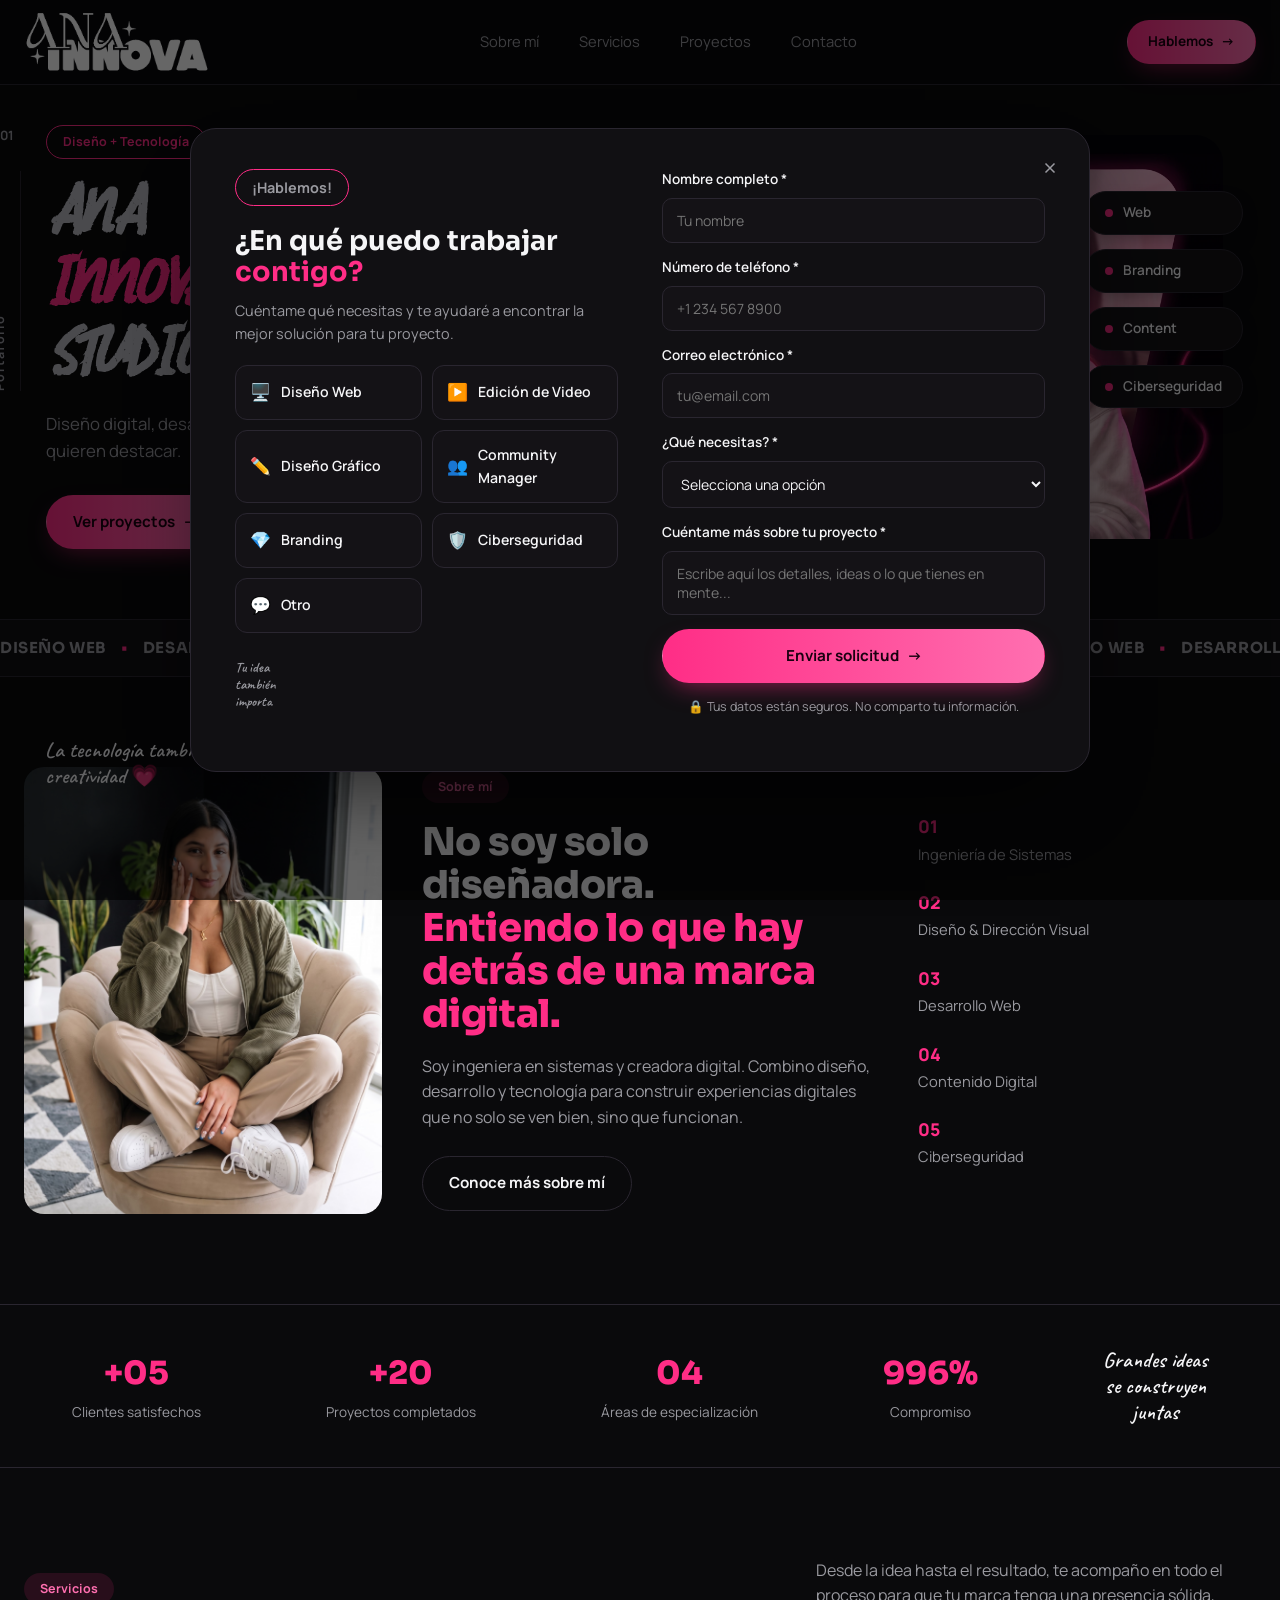
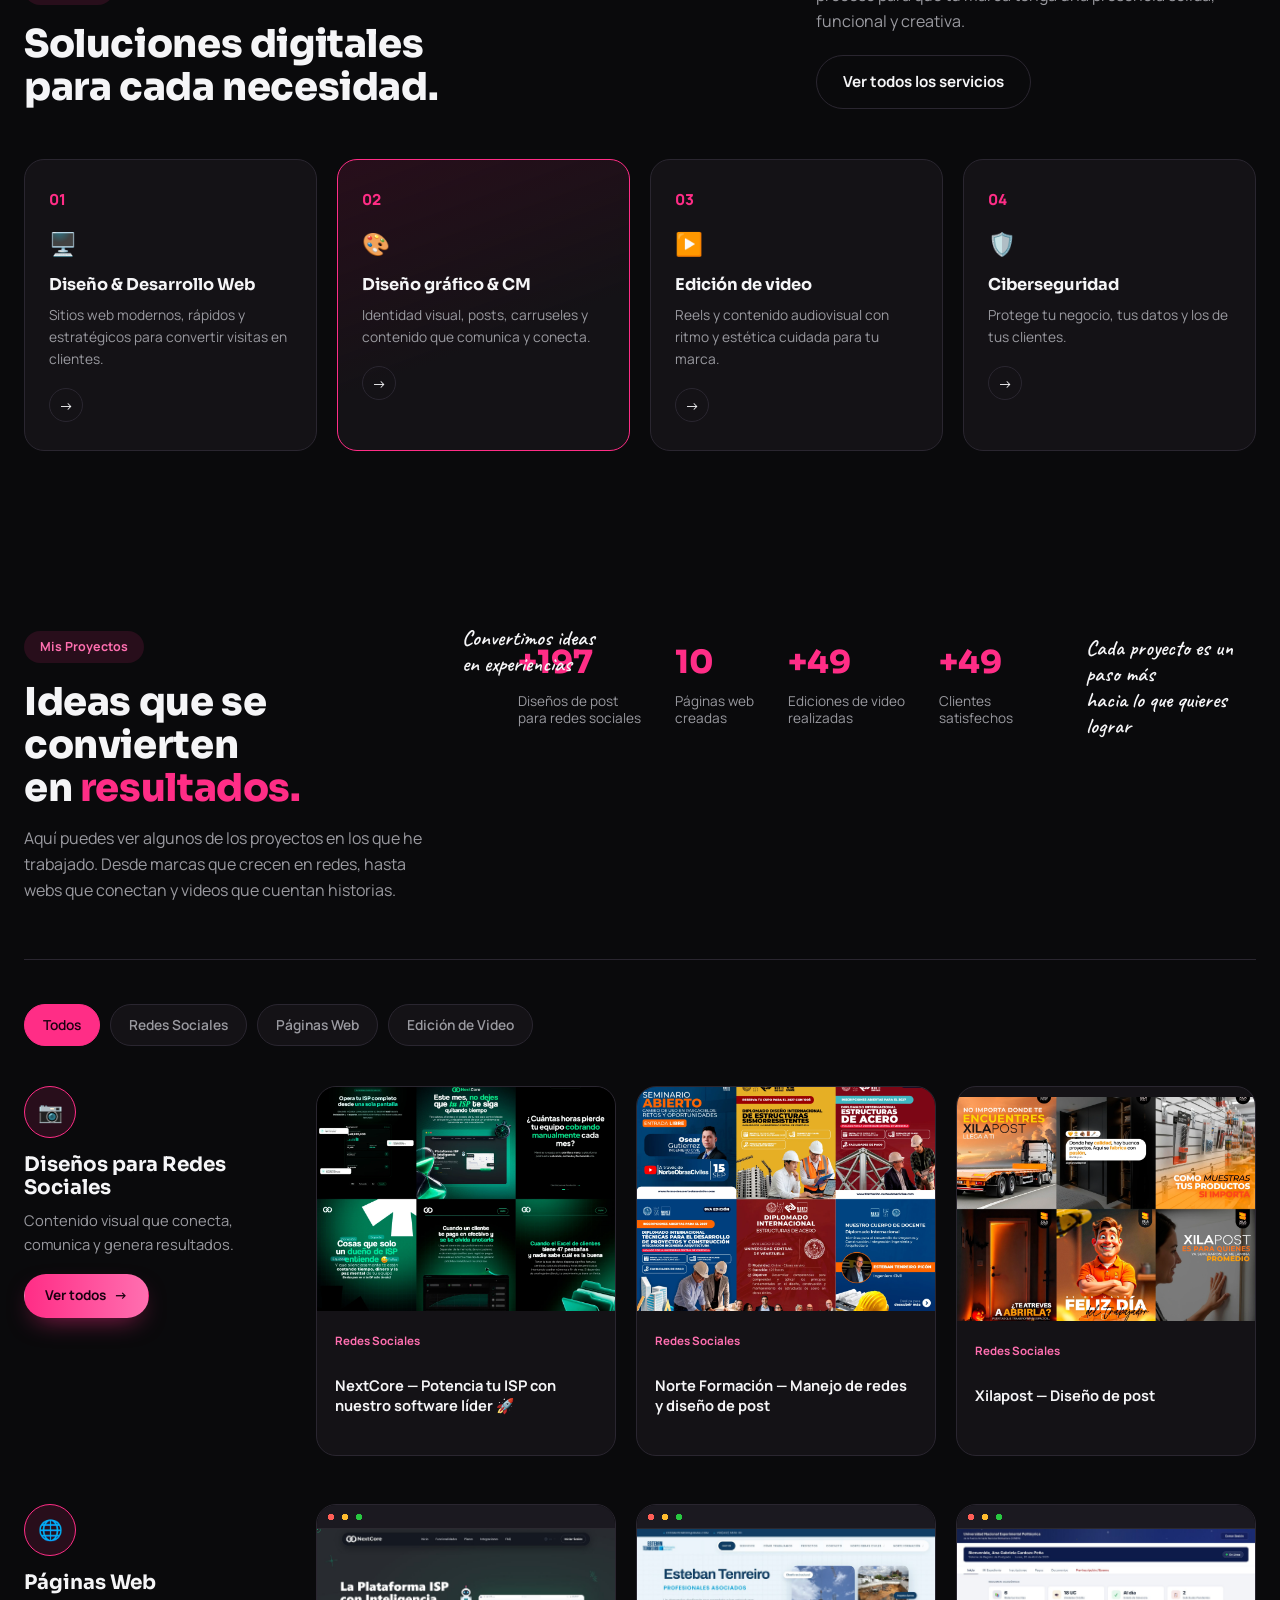
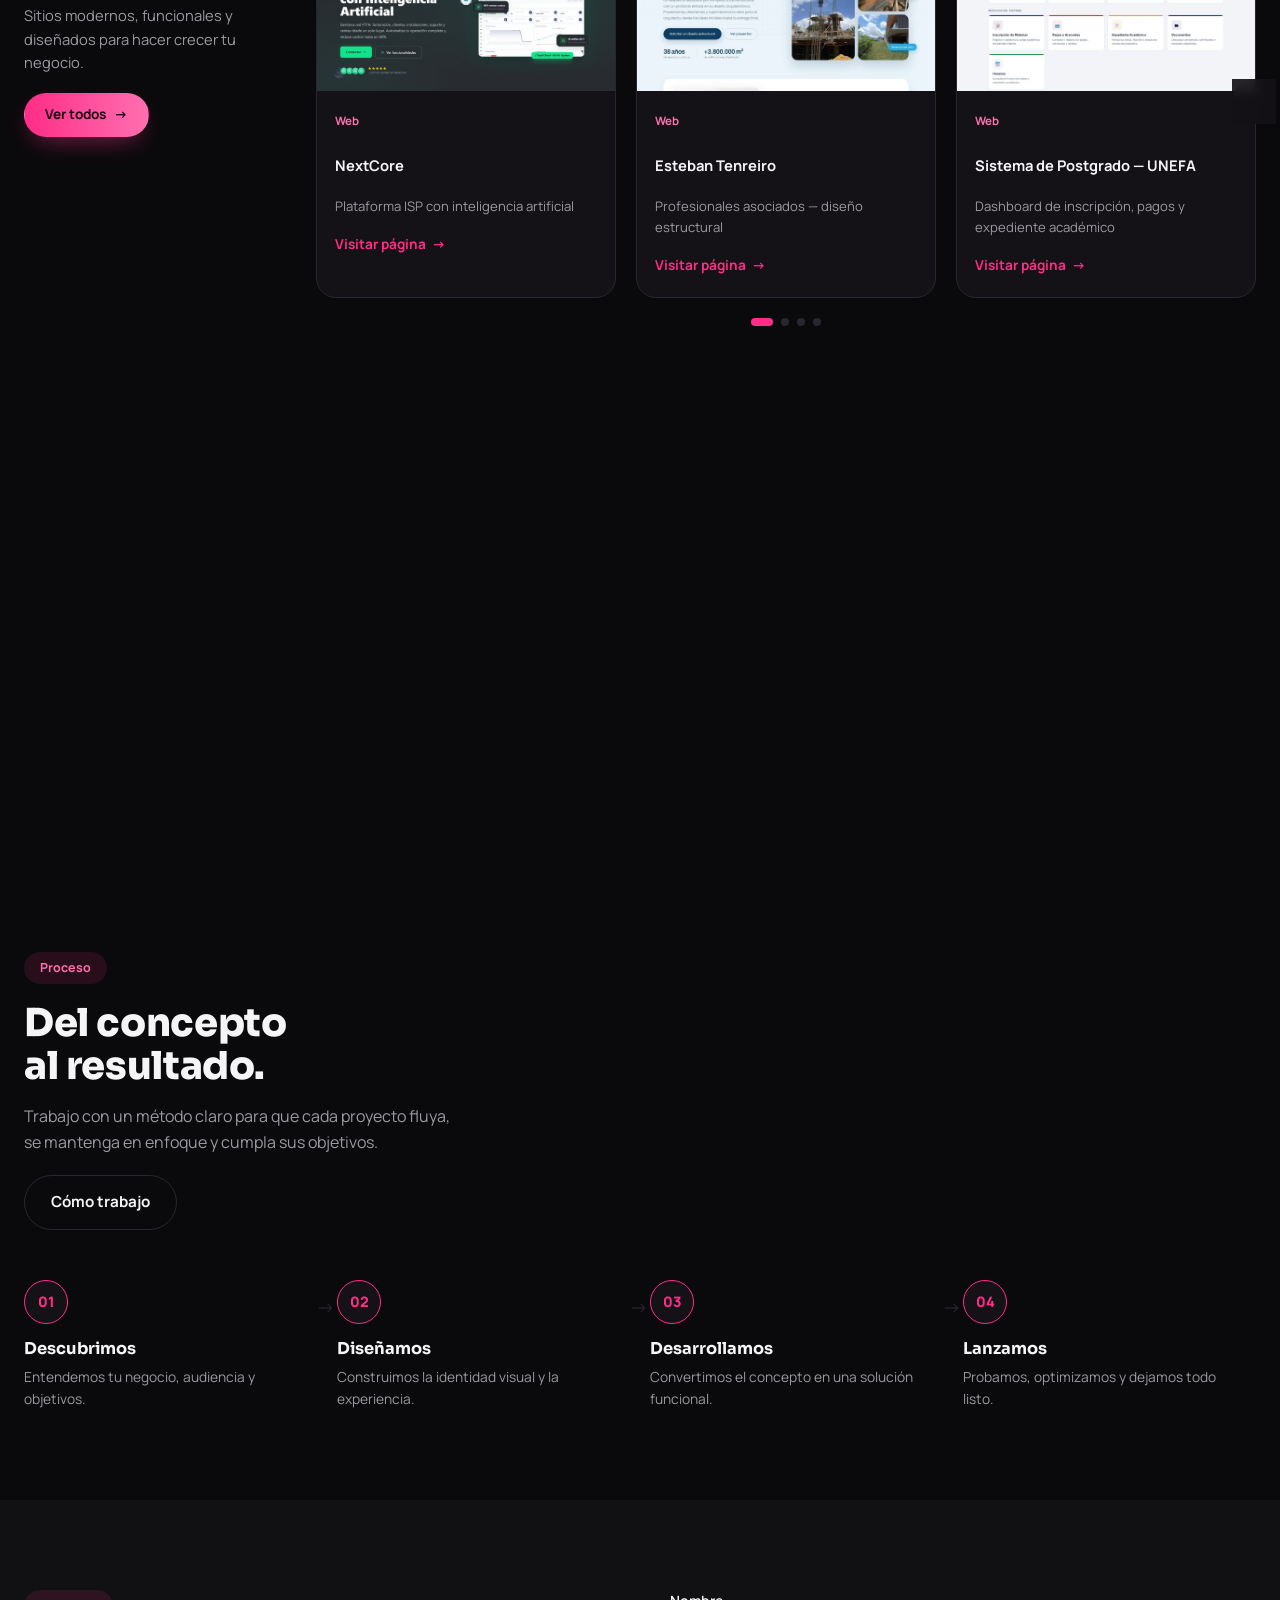
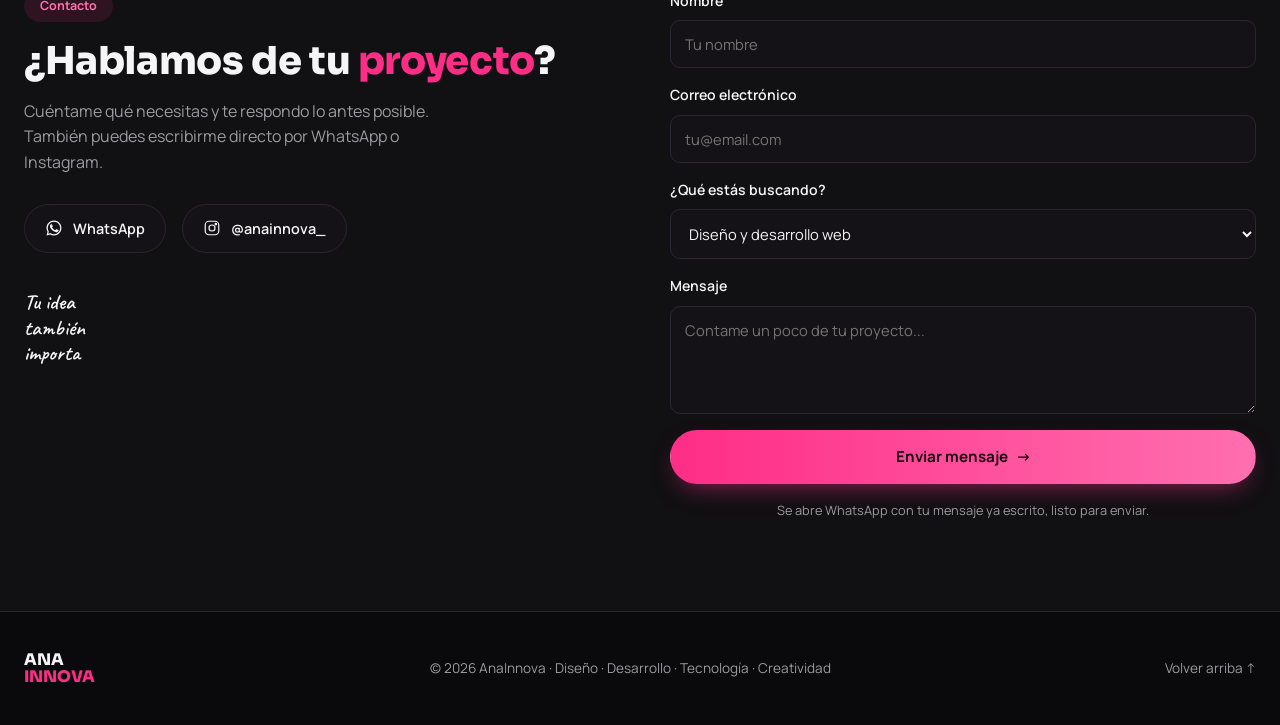
==== commit e096cbf4: "Hacer clickeable toda la tarjeta de pagina web Antes solo el enlace "Visitar pagina" abria el sitio;" ====
--- a/index.html
+++ b/index.html
@@ -9,7 +9,7 @@
 <link rel="preconnect" href="https://fonts.googleapis.com">
 <link rel="preconnect" href="https://fonts.gstatic.com" crossorigin>
 <link href="https://fonts.googleapis.com/css2?family=Manrope:wght@400;500;600;700;800&family=Sora:wght@600;700;800;900&family=Caveat:wght@600;700&display=swap" rel="stylesheet">
-<link rel="stylesheet" href="css/style.css?v=17">
+<link rel="stylesheet" href="css/style.css?v=18">
 </head>
 <body>
 
--- a/css/style.css
+++ b/css/style.css
@@ -417,6 +417,10 @@
 .web-card__link:hover .btn__arrow { transform: translateX(3px); }
 .web-card__link .btn__arrow { transition: transform .18s ease; }
 
+/* Toda la tarjeta abre la pagina: el enlace se estira sobre la tarjeta entera */
+.web-card { position: relative; }
+.web-card__link::after { content: ''; position: absolute; inset: 0; z-index: 5; }
+
 .category-placeholder {
   aspect-ratio: 4/3; border: 1px dashed var(--border); border-radius: var(--radius);
   display: flex; align-items: center; justify-content: center; text-align: center;
@@ -444,7 +448,7 @@
 .carousel__track > * { scroll-snap-align: start; }
 
 .carousel__nav {
-  position: absolute; top: 50%; transform: translateY(-50%); z-index: 4;
+  position: absolute; top: 50%; transform: translateY(-50%); z-index: 20;
   width: 44px; height: 44px; padding: 0; border-radius: 50%;
   display: flex; align-items: center; justify-content: center;
   background: rgba(20,18,22,.92); border: 1px solid var(--border); color: var(--text);
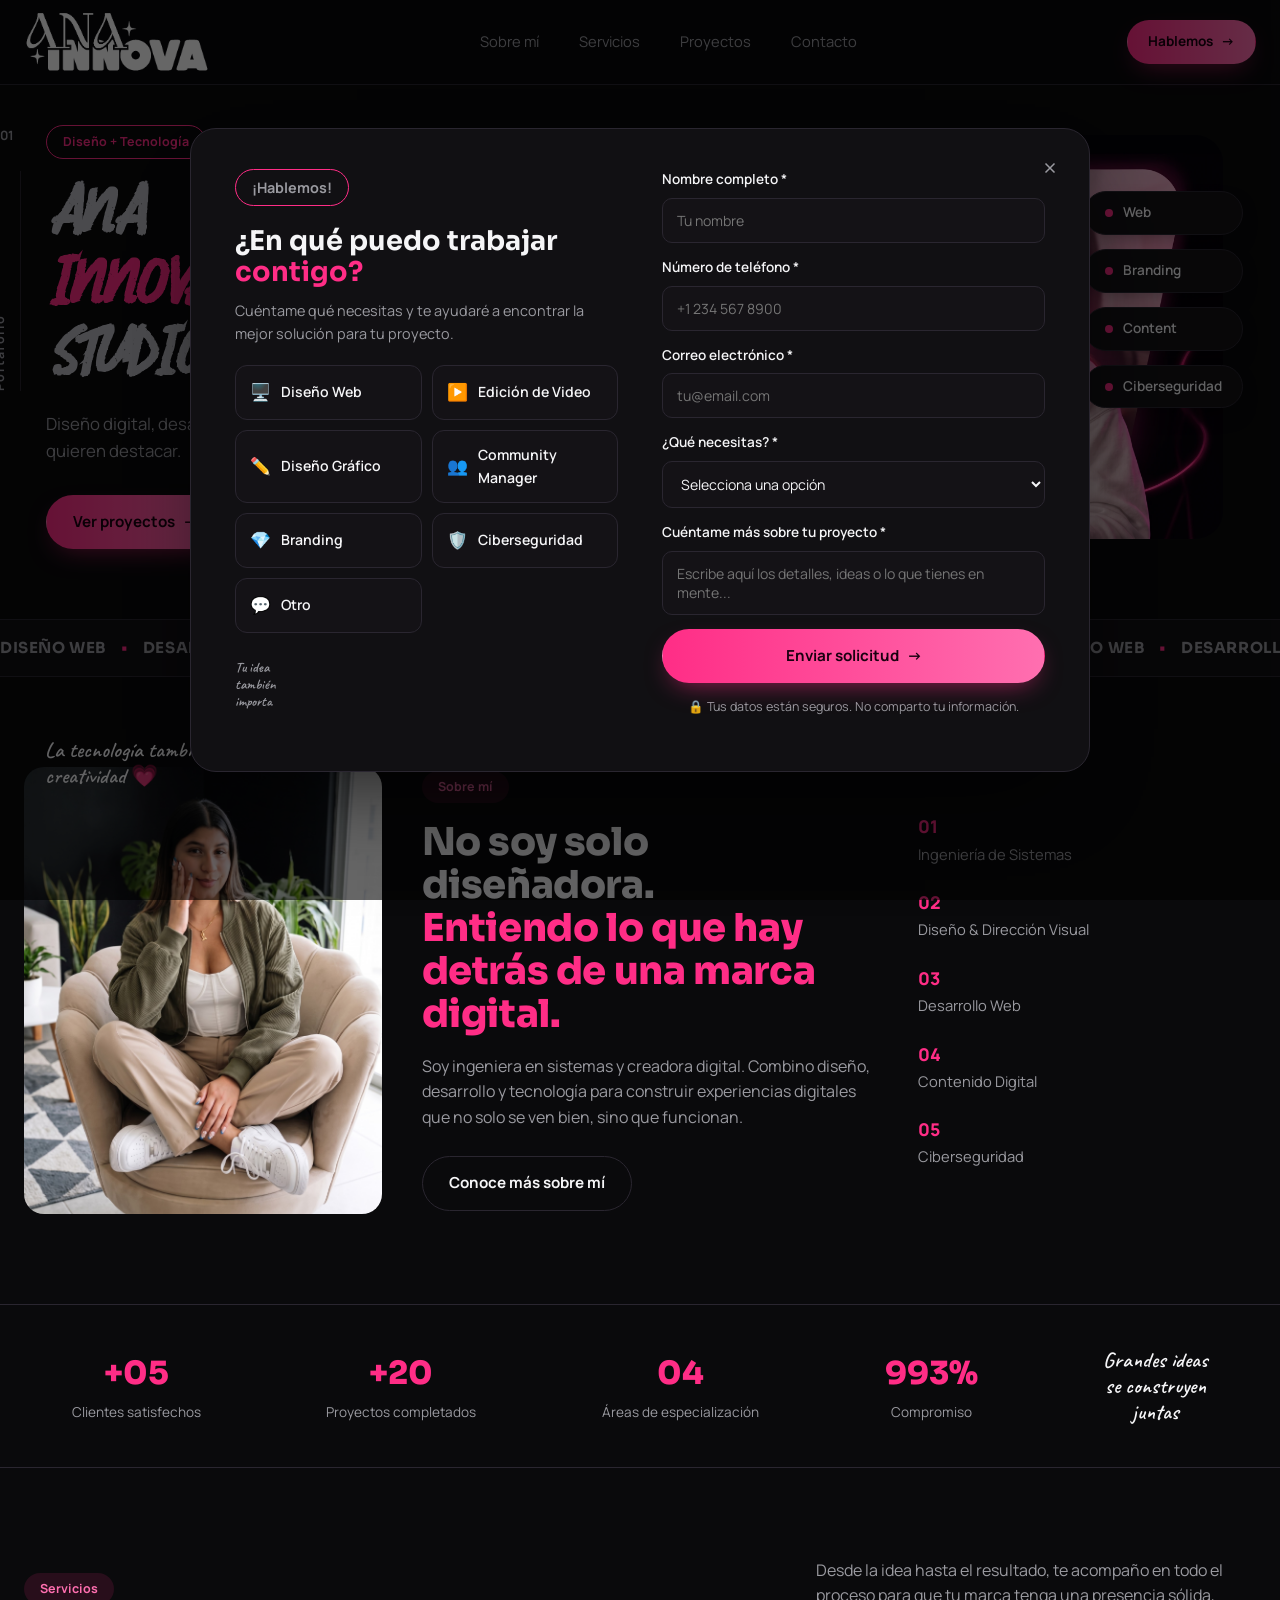
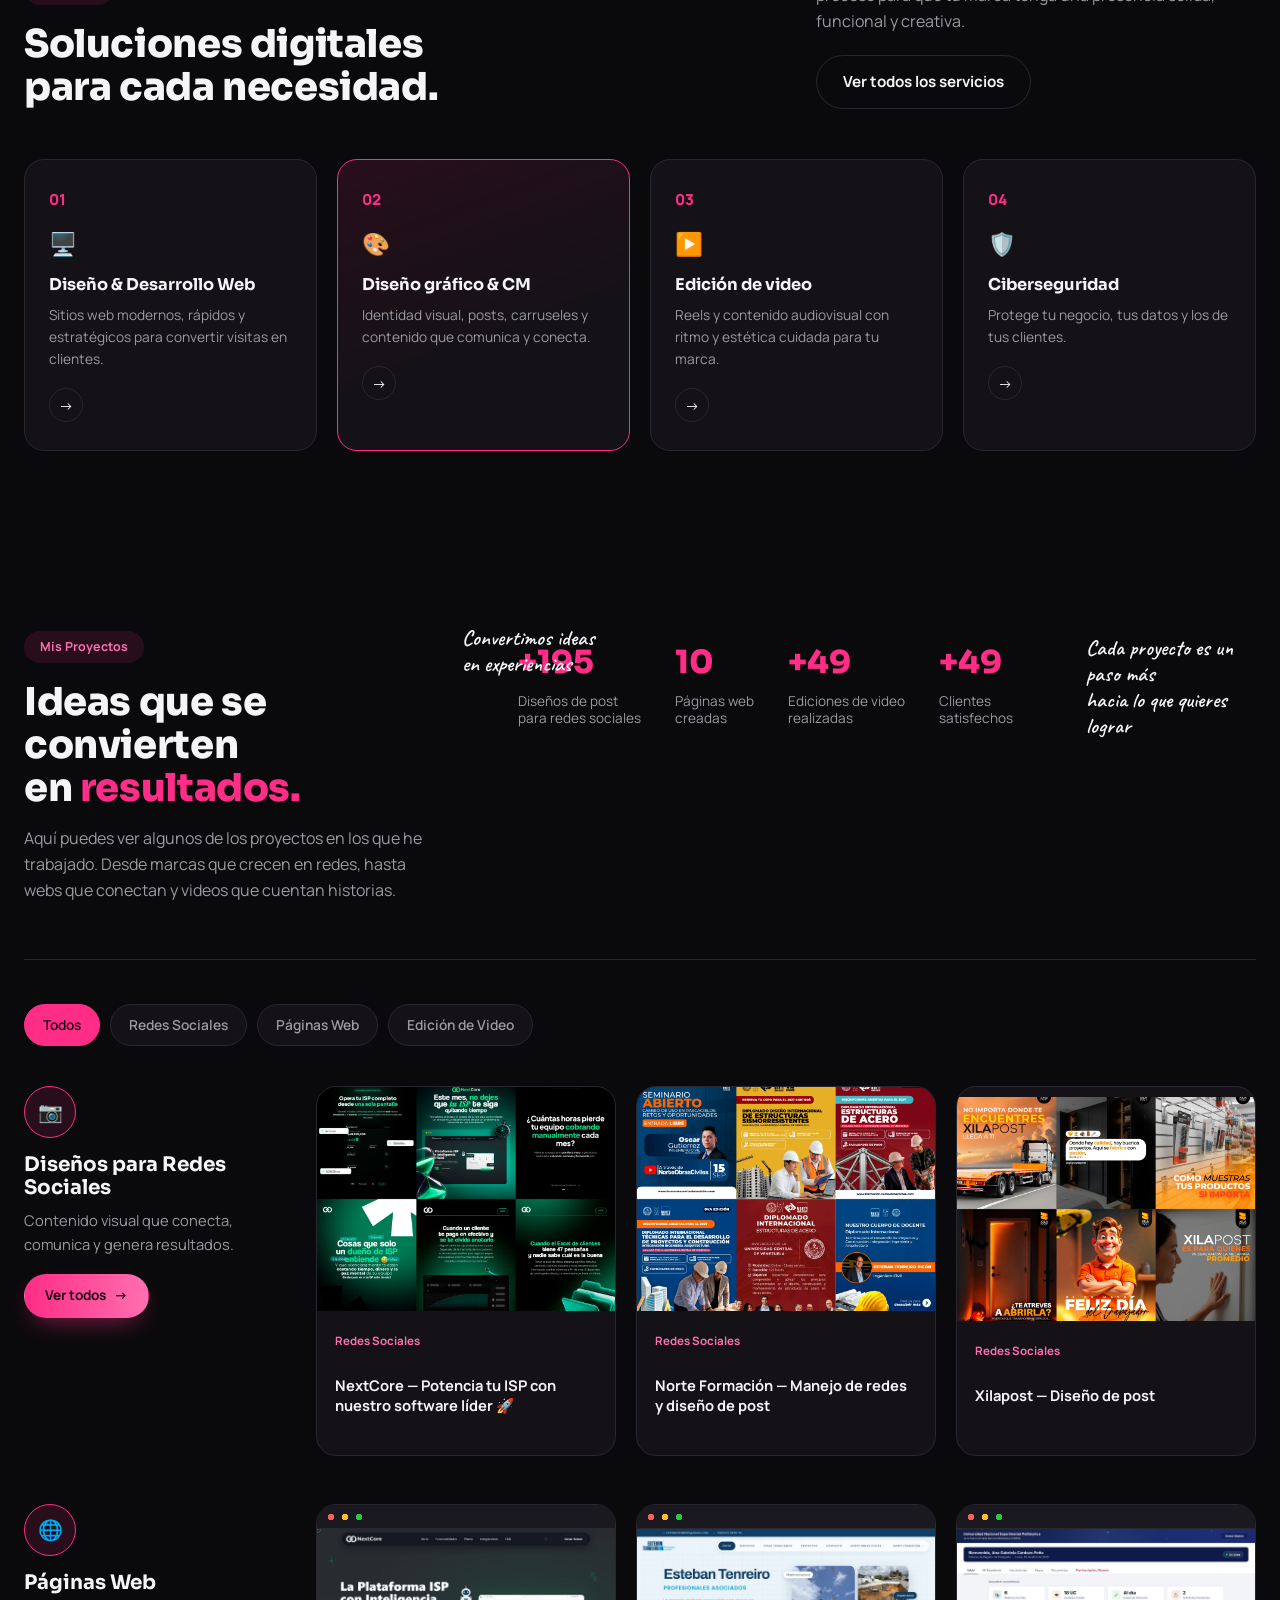
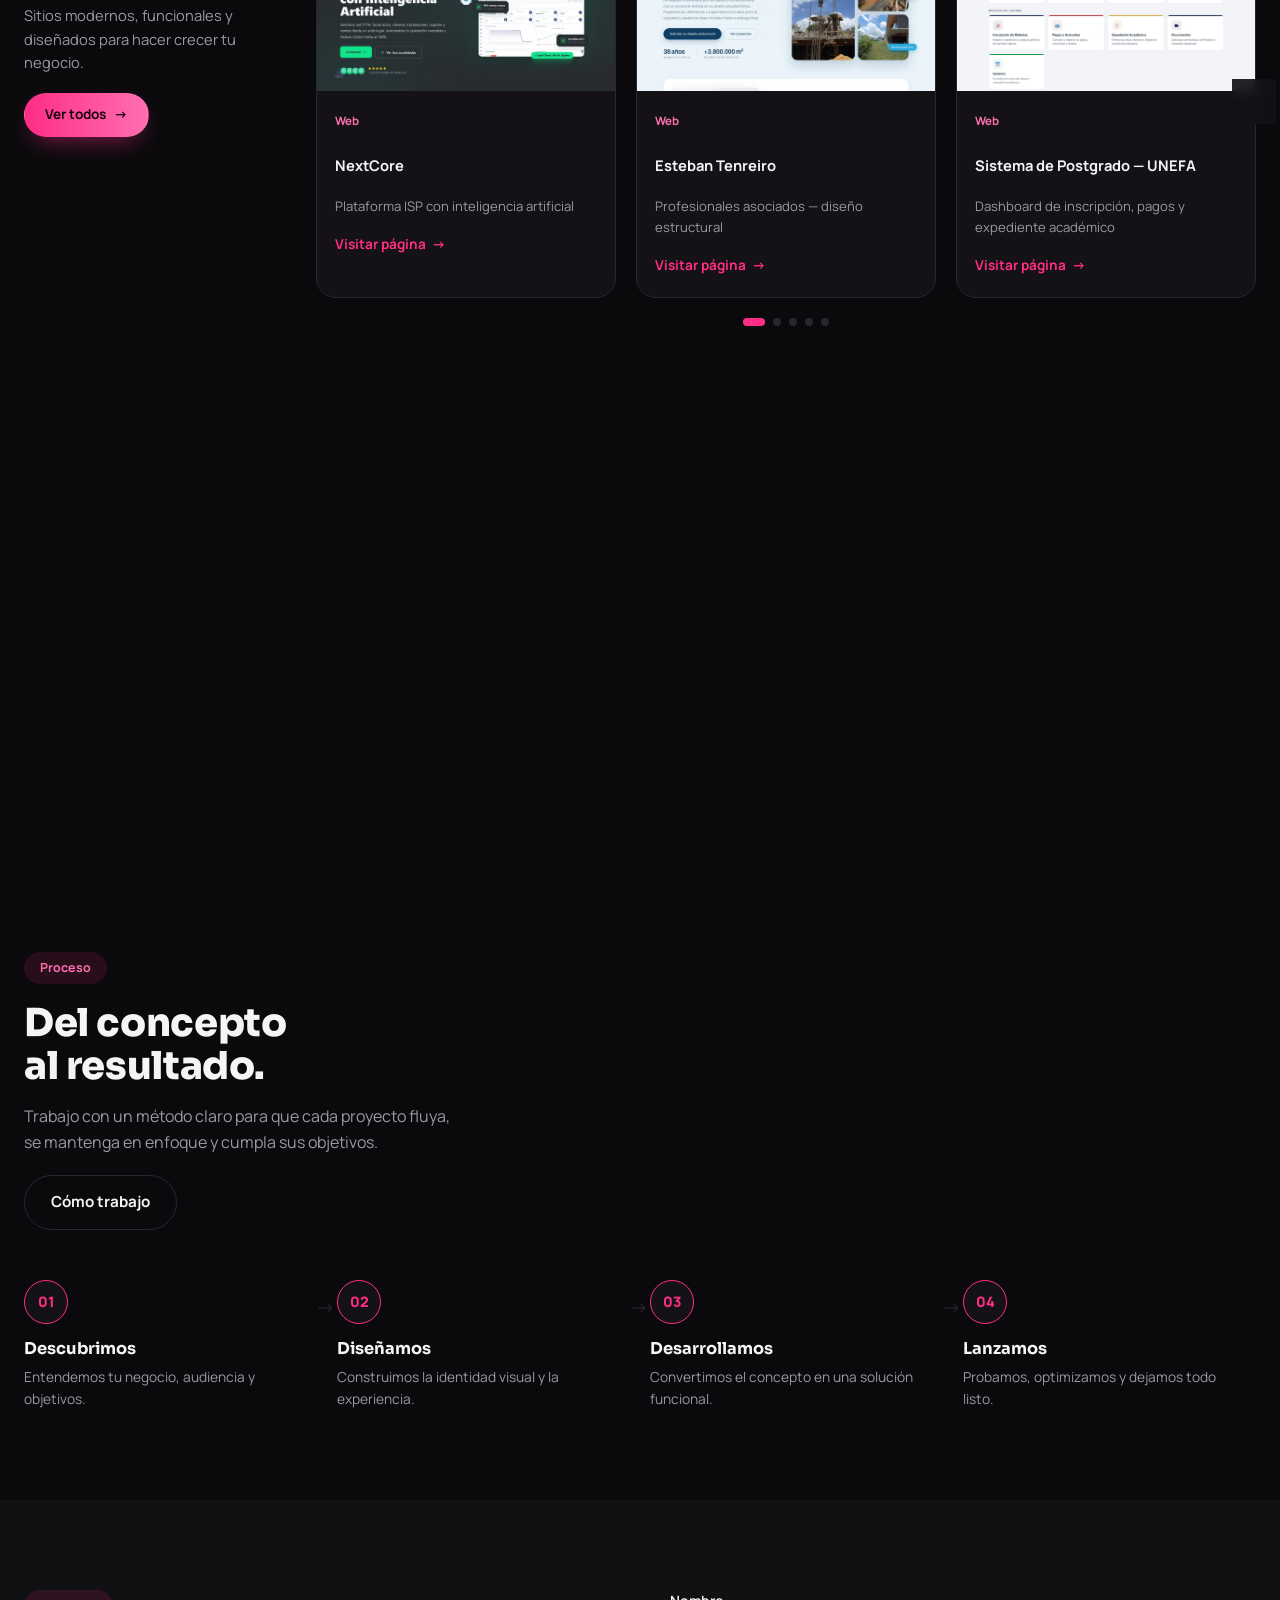
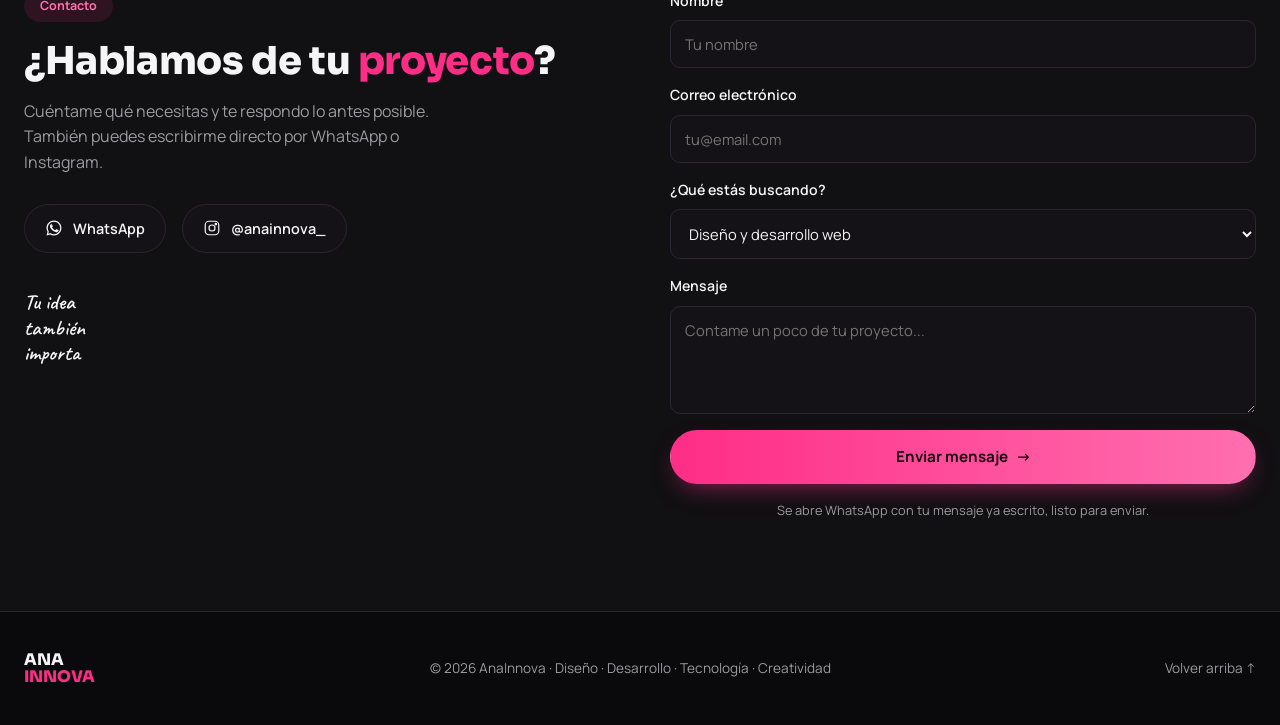
==== commit d9d7a65c: "Agregar VOLTX al carrusel de paginas web VOLTX es un SaaS multiempresa para instaladores electricos:" ====
--- a/index.html
+++ b/index.html
@@ -334,6 +334,18 @@
                     <h4>Flowtask</h4>
                     <p>Dashboard de proyectos con tablero Kanban y tiempos</p>
                     <a href="proyectos/flowtask-dashboard.html" target="_blank" rel="noopener" class="web-card__link">Visitar página <span class="btn__arrow">→</span></a>
+                  </div>
+                </div>
+
+                <div class="web-card">
+                  <div class="web-card__media">
+                    <img src="assets/projects/web-voltx-shot.jpg" alt="Vista de la página web de VOLTX" loading="lazy">
+                  </div>
+                  <div class="web-card__body">
+                    <span class="card-tag">Web</span>
+                    <h4>VOLTX</h4>
+                    <p>SaaS para empresas de sistemas eléctricos</p>
+                    <a href="proyectos/voltx/index.html" target="_blank" rel="noopener" class="web-card__link">Visitar página <span class="btn__arrow">→</span></a>
                   </div>
                 </div>
 
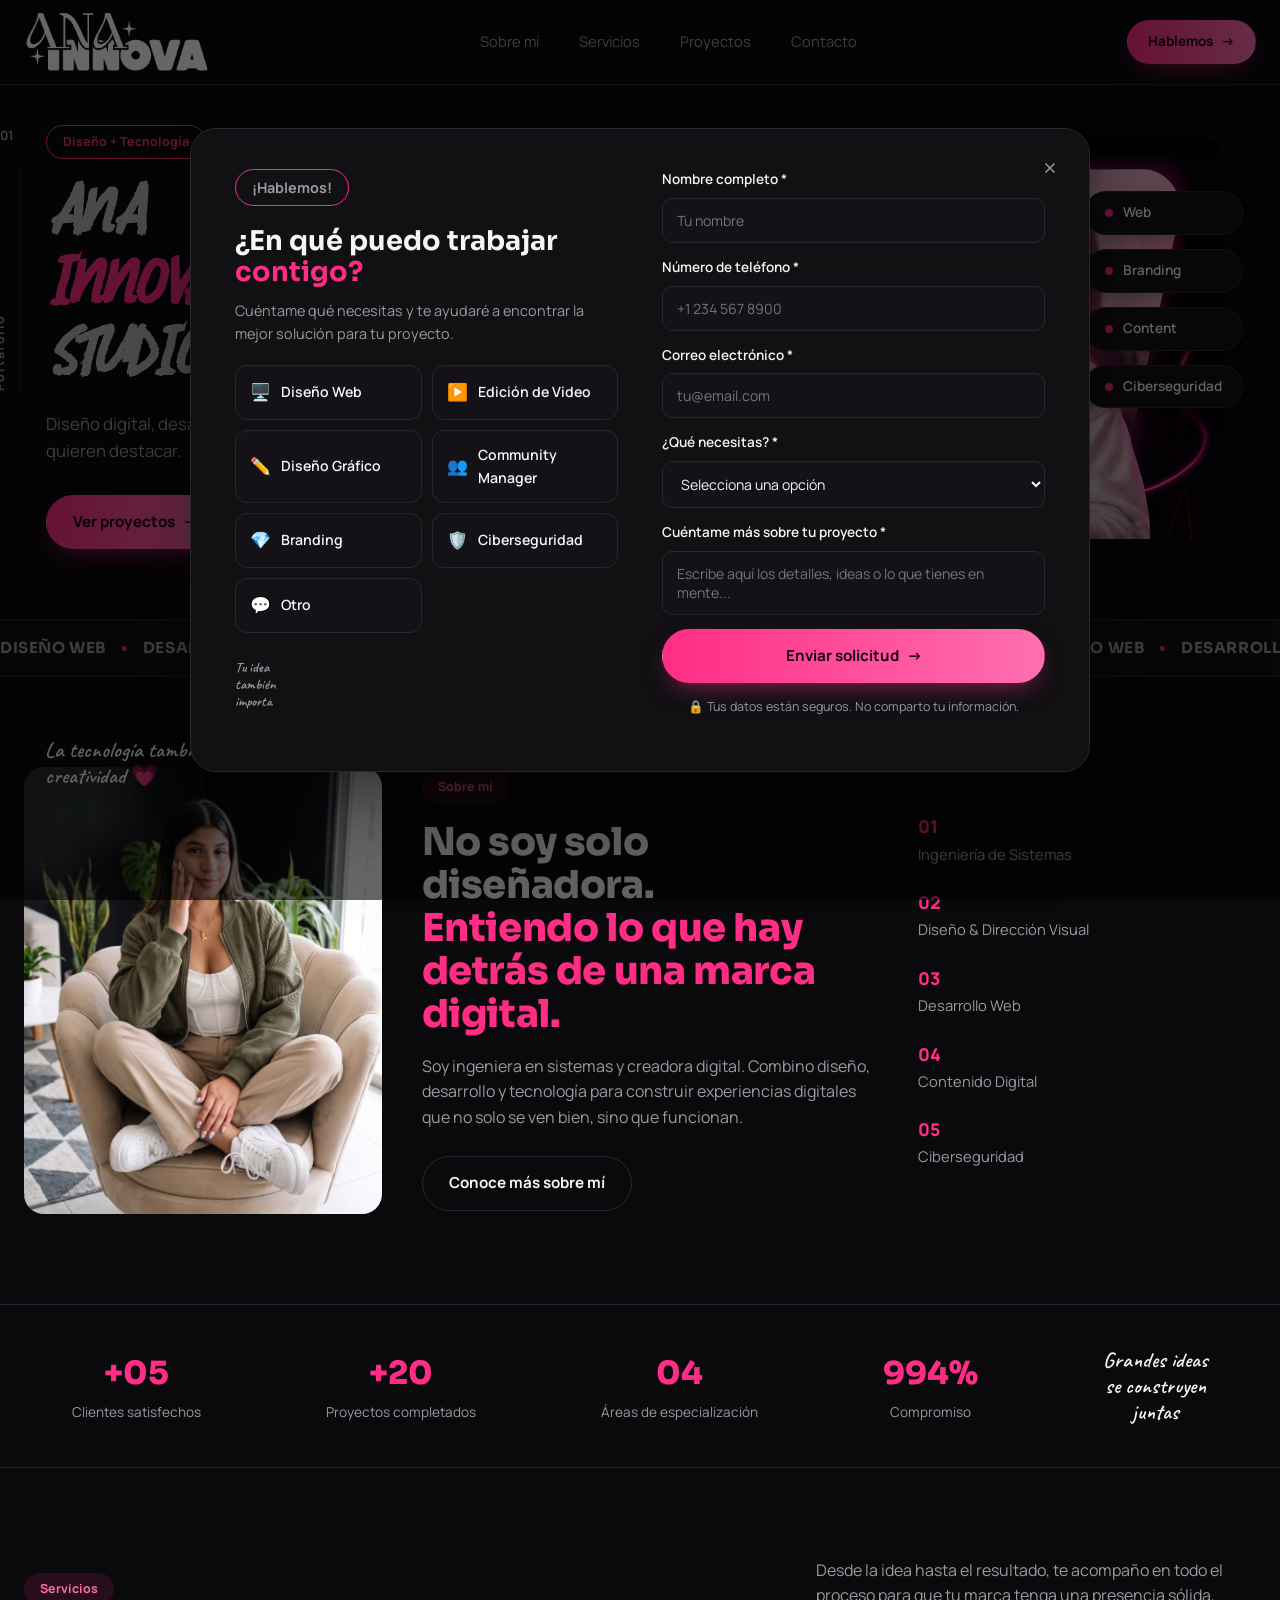
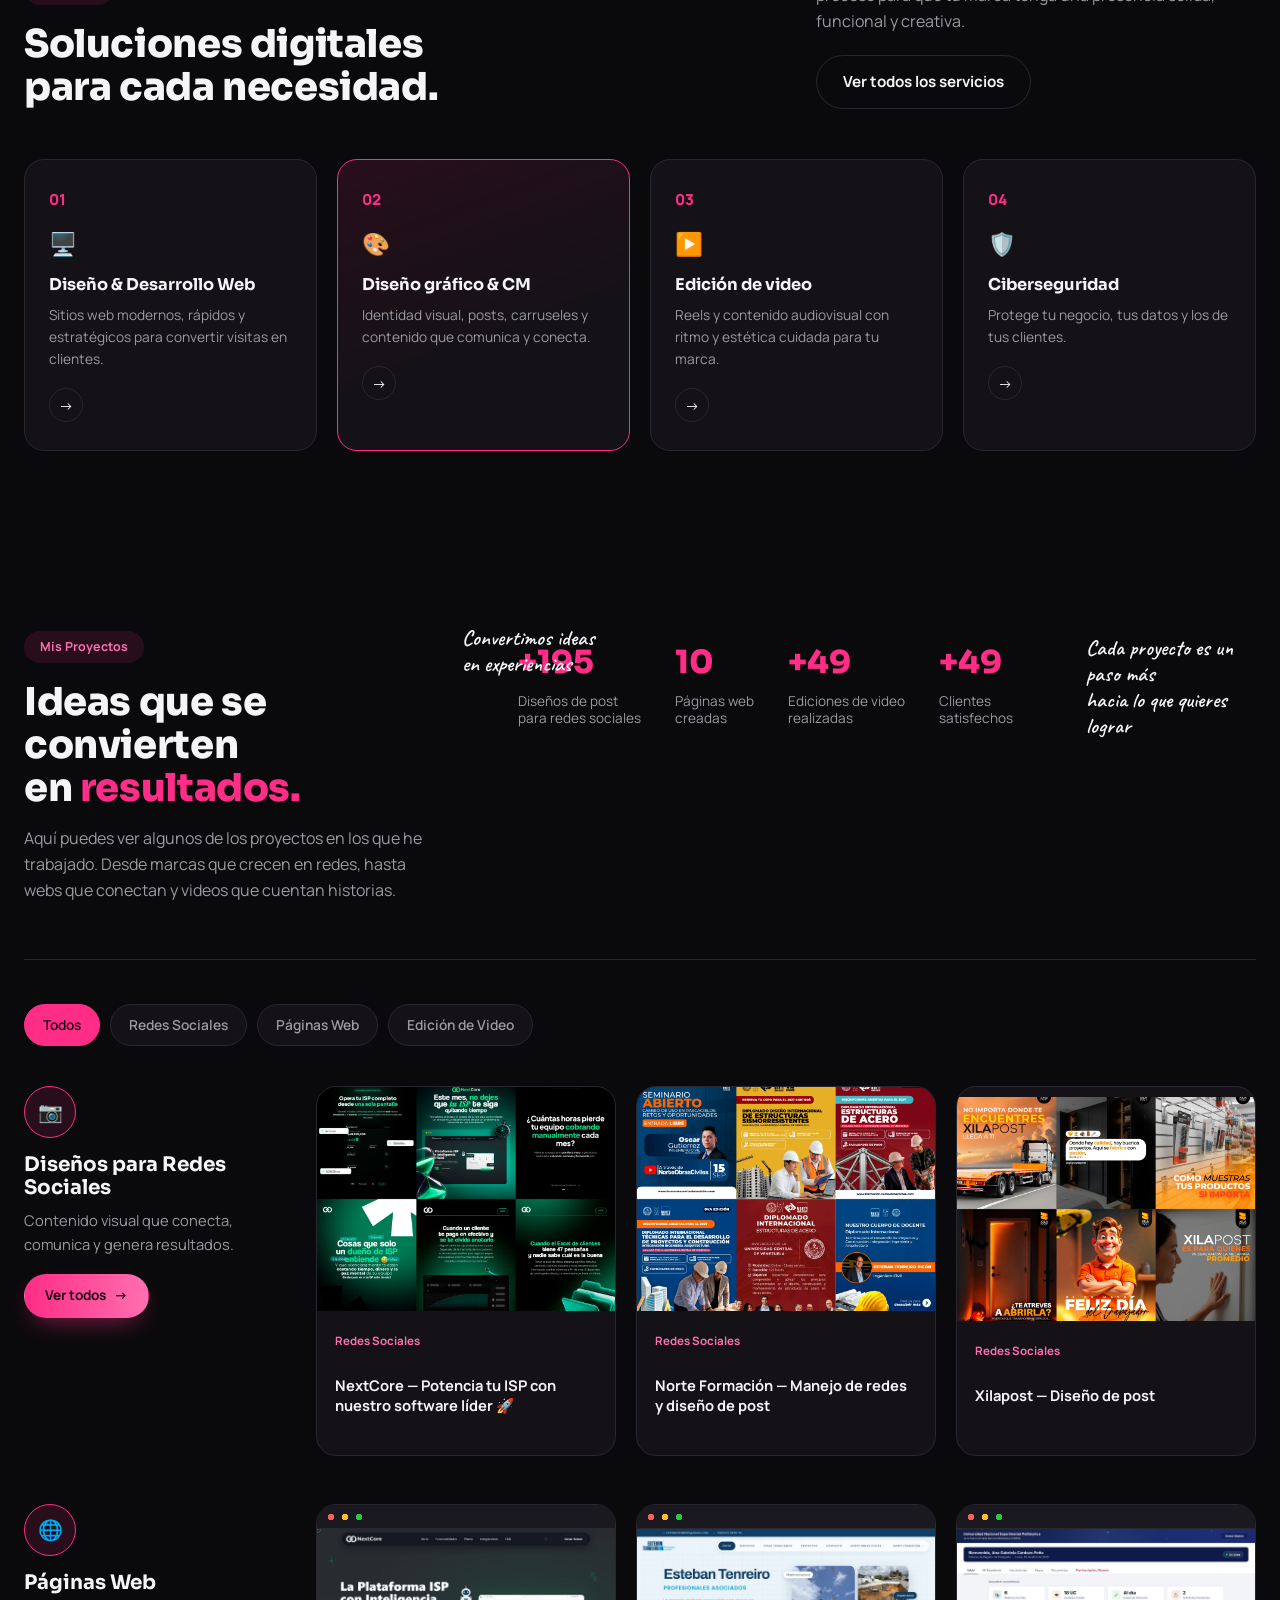
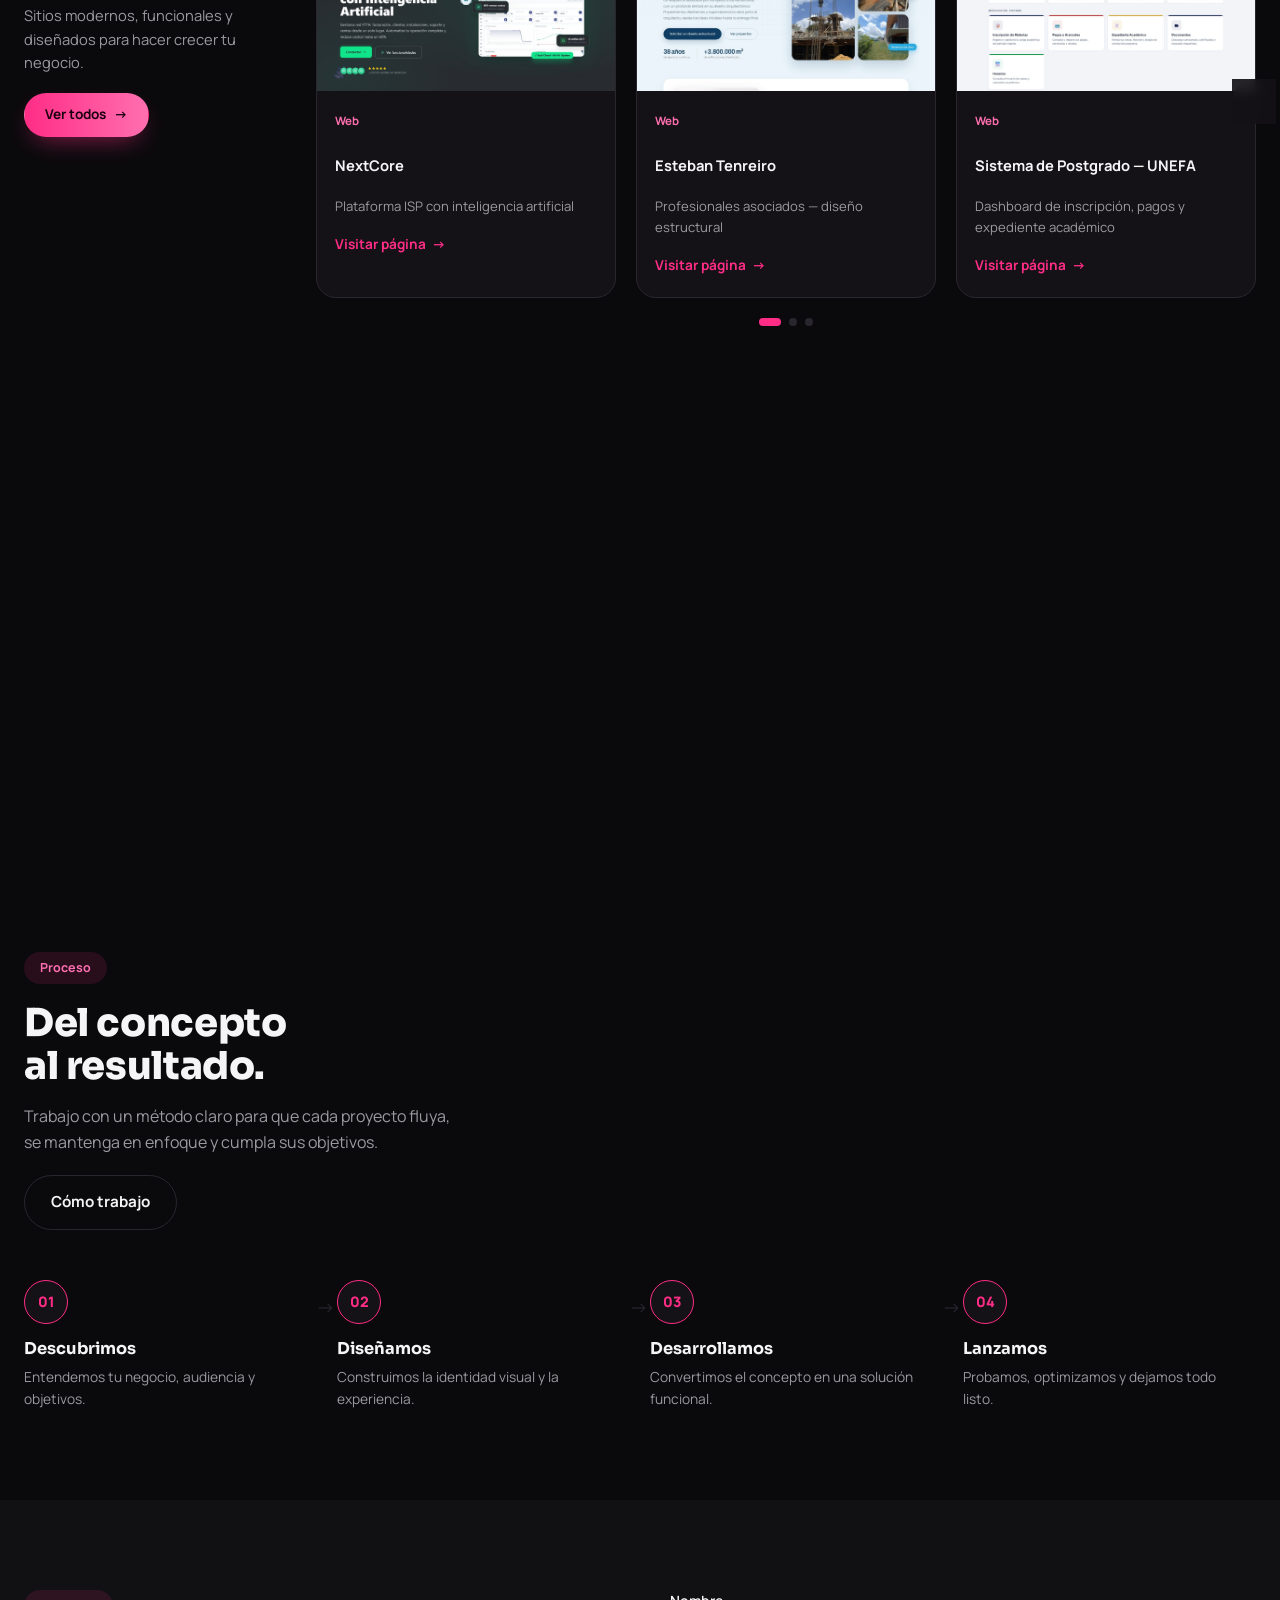
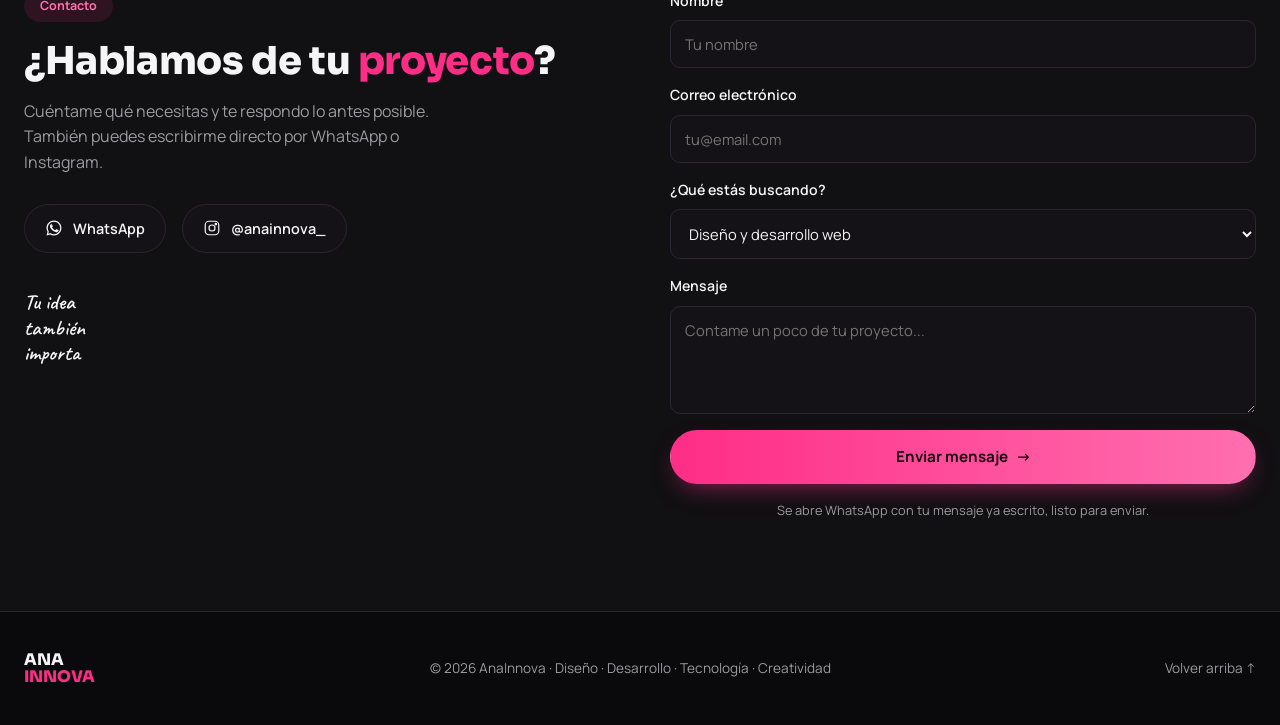
==== commit d689816f: "Quitar Flowtask y BidWorks del carrusel El carrusel pasa de 7 a 5 paginas. Las flechas y los puntos " ====
--- a/index.html
+++ b/index.html
@@ -327,18 +327,6 @@
 
                 <div class="web-card">
                   <div class="web-card__media">
-                    <img src="assets/projects/web-flowtask-shot.jpg" alt="Vista del dashboard de proyectos Flowtask" loading="lazy">
-                  </div>
-                  <div class="web-card__body">
-                    <span class="card-tag">Web</span>
-                    <h4>Flowtask</h4>
-                    <p>Dashboard de proyectos con tablero Kanban y tiempos</p>
-                    <a href="proyectos/flowtask-dashboard.html" target="_blank" rel="noopener" class="web-card__link">Visitar página <span class="btn__arrow">→</span></a>
-                  </div>
-                </div>
-
-                <div class="web-card">
-                  <div class="web-card__media">
                     <img src="assets/projects/web-voltx-shot.jpg" alt="Vista de la página web de VOLTX" loading="lazy">
                   </div>
                   <div class="web-card__body">
@@ -346,18 +334,6 @@
                     <h4>VOLTX</h4>
                     <p>SaaS para empresas de sistemas eléctricos</p>
                     <a href="proyectos/voltx/index.html" target="_blank" rel="noopener" class="web-card__link">Visitar página <span class="btn__arrow">→</span></a>
-                  </div>
-                </div>
-
-                <div class="web-card">
-                  <div class="web-card__media">
-                    <img src="assets/projects/web-bidworks-shot.jpg" alt="Vista de la página web de BidWorks" loading="lazy">
-                  </div>
-                  <div class="web-card__body">
-                    <span class="card-tag">Web</span>
-                    <h4>BidWorks</h4>
-                    <p>Plataforma de subastas online</p>
-                    <a href="proyectos/bidworks-auction.html" target="_blank" rel="noopener" class="web-card__link">Visitar página <span class="btn__arrow">→</span></a>
                   </div>
                 </div>
               </div>
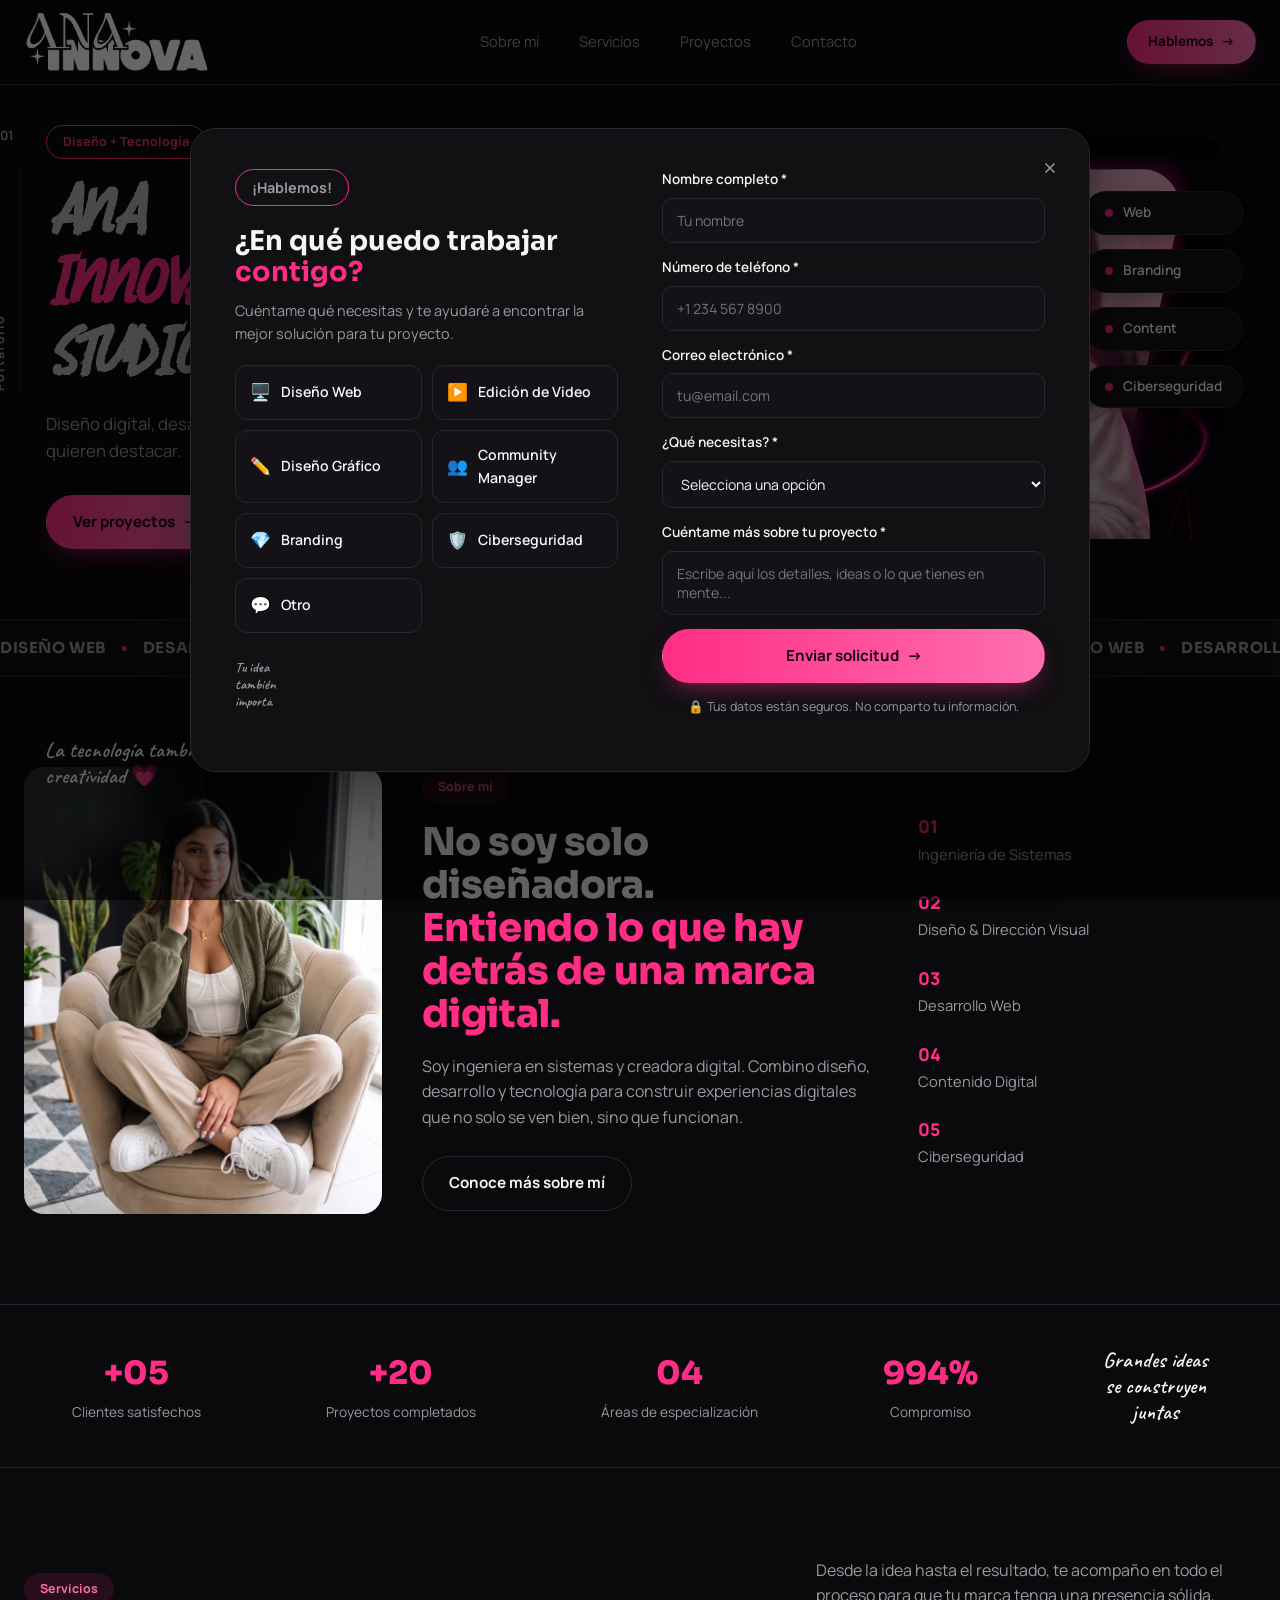
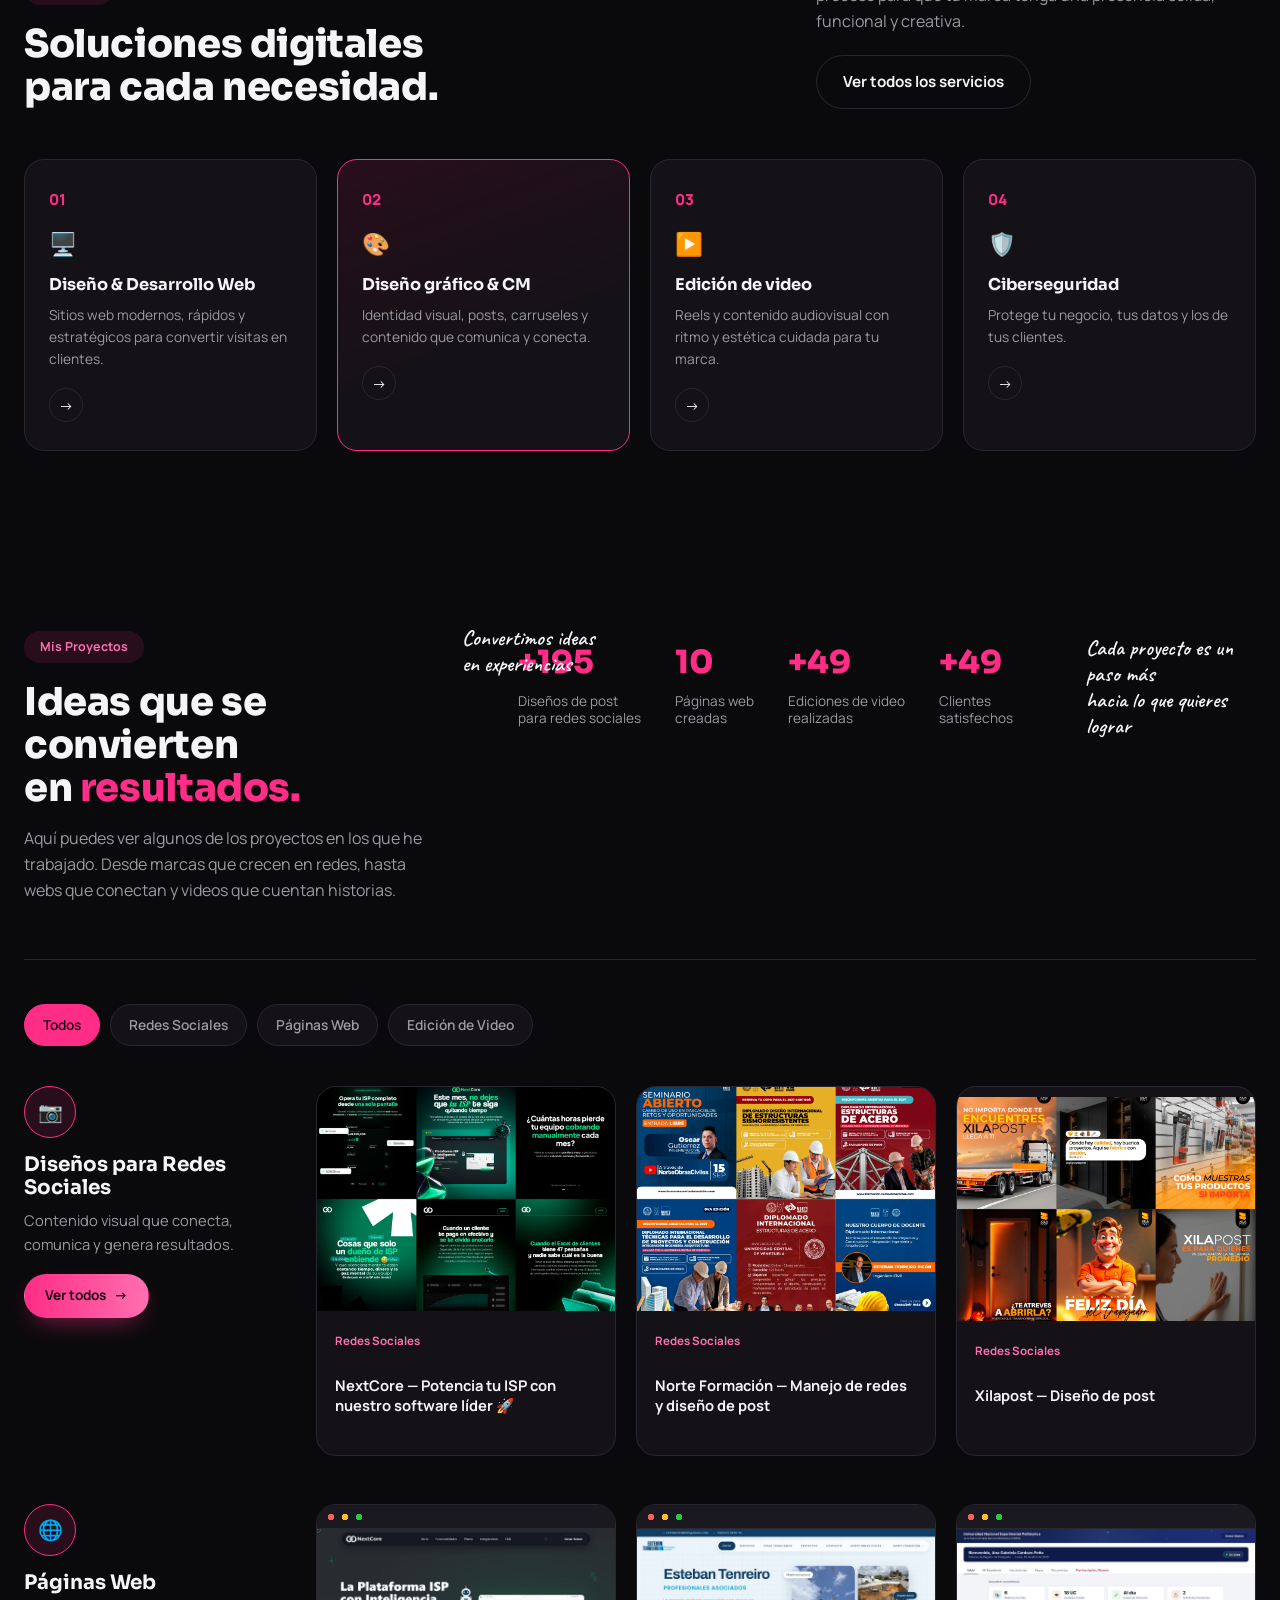
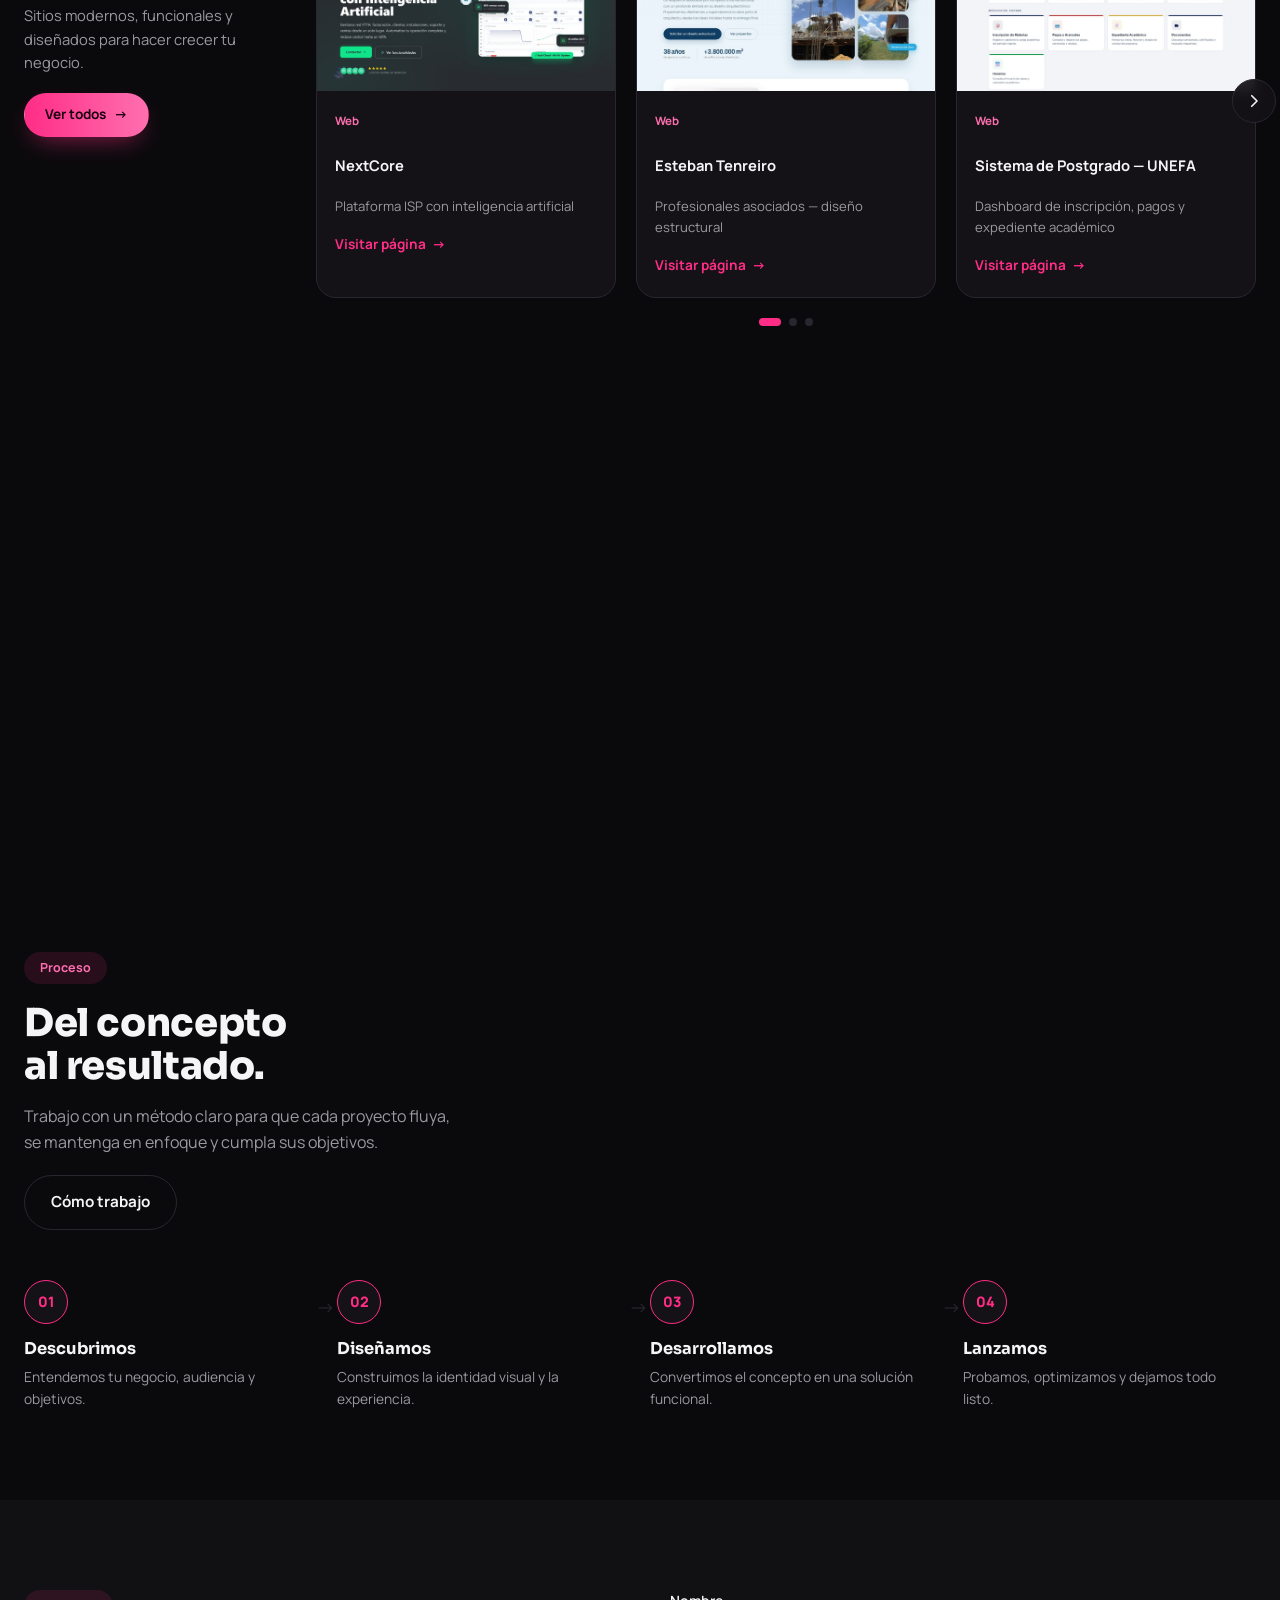
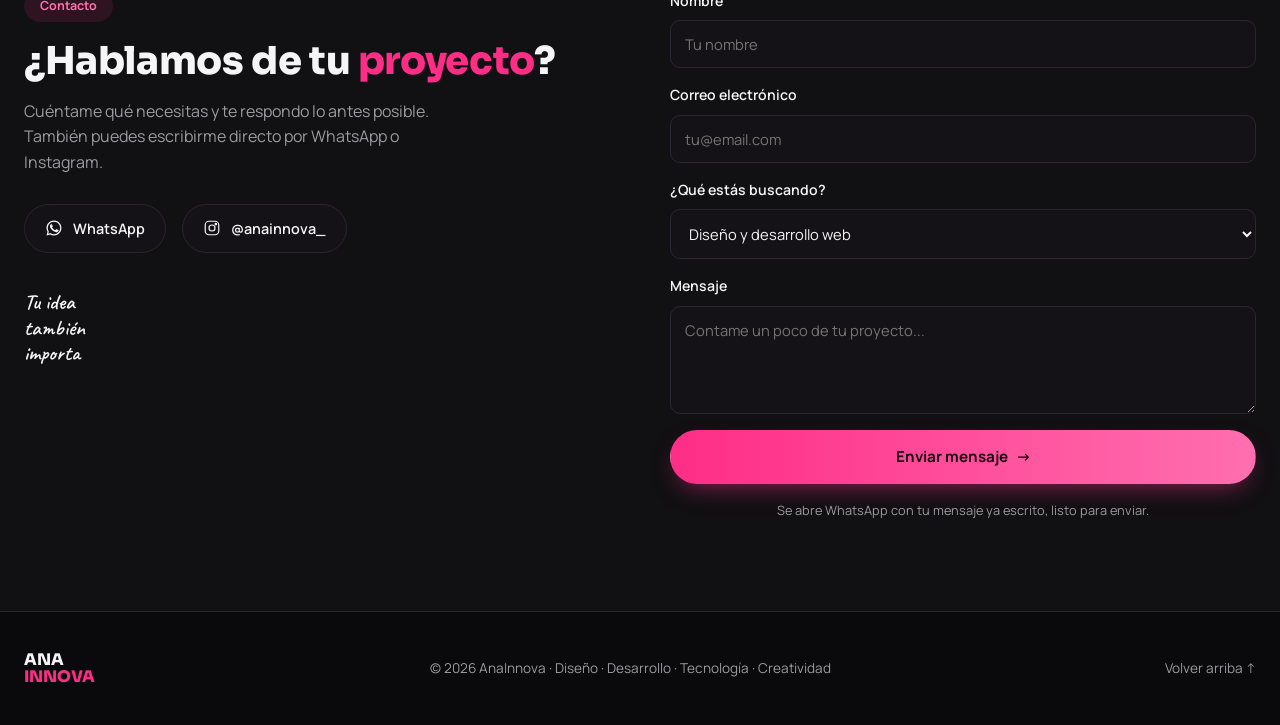
==== commit 9faad305: "Mostrar el popup de contacto una sola vez por visita Aparecia en cada recarga, lo que molesta a quie" ====
--- a/index.html
+++ b/index.html
@@ -573,6 +573,6 @@
   </div>
 </div>
 
-<script src="js/script.js?v=7"></script>
+<script src="js/script.js?v=9"></script>
 </body>
 </html>
